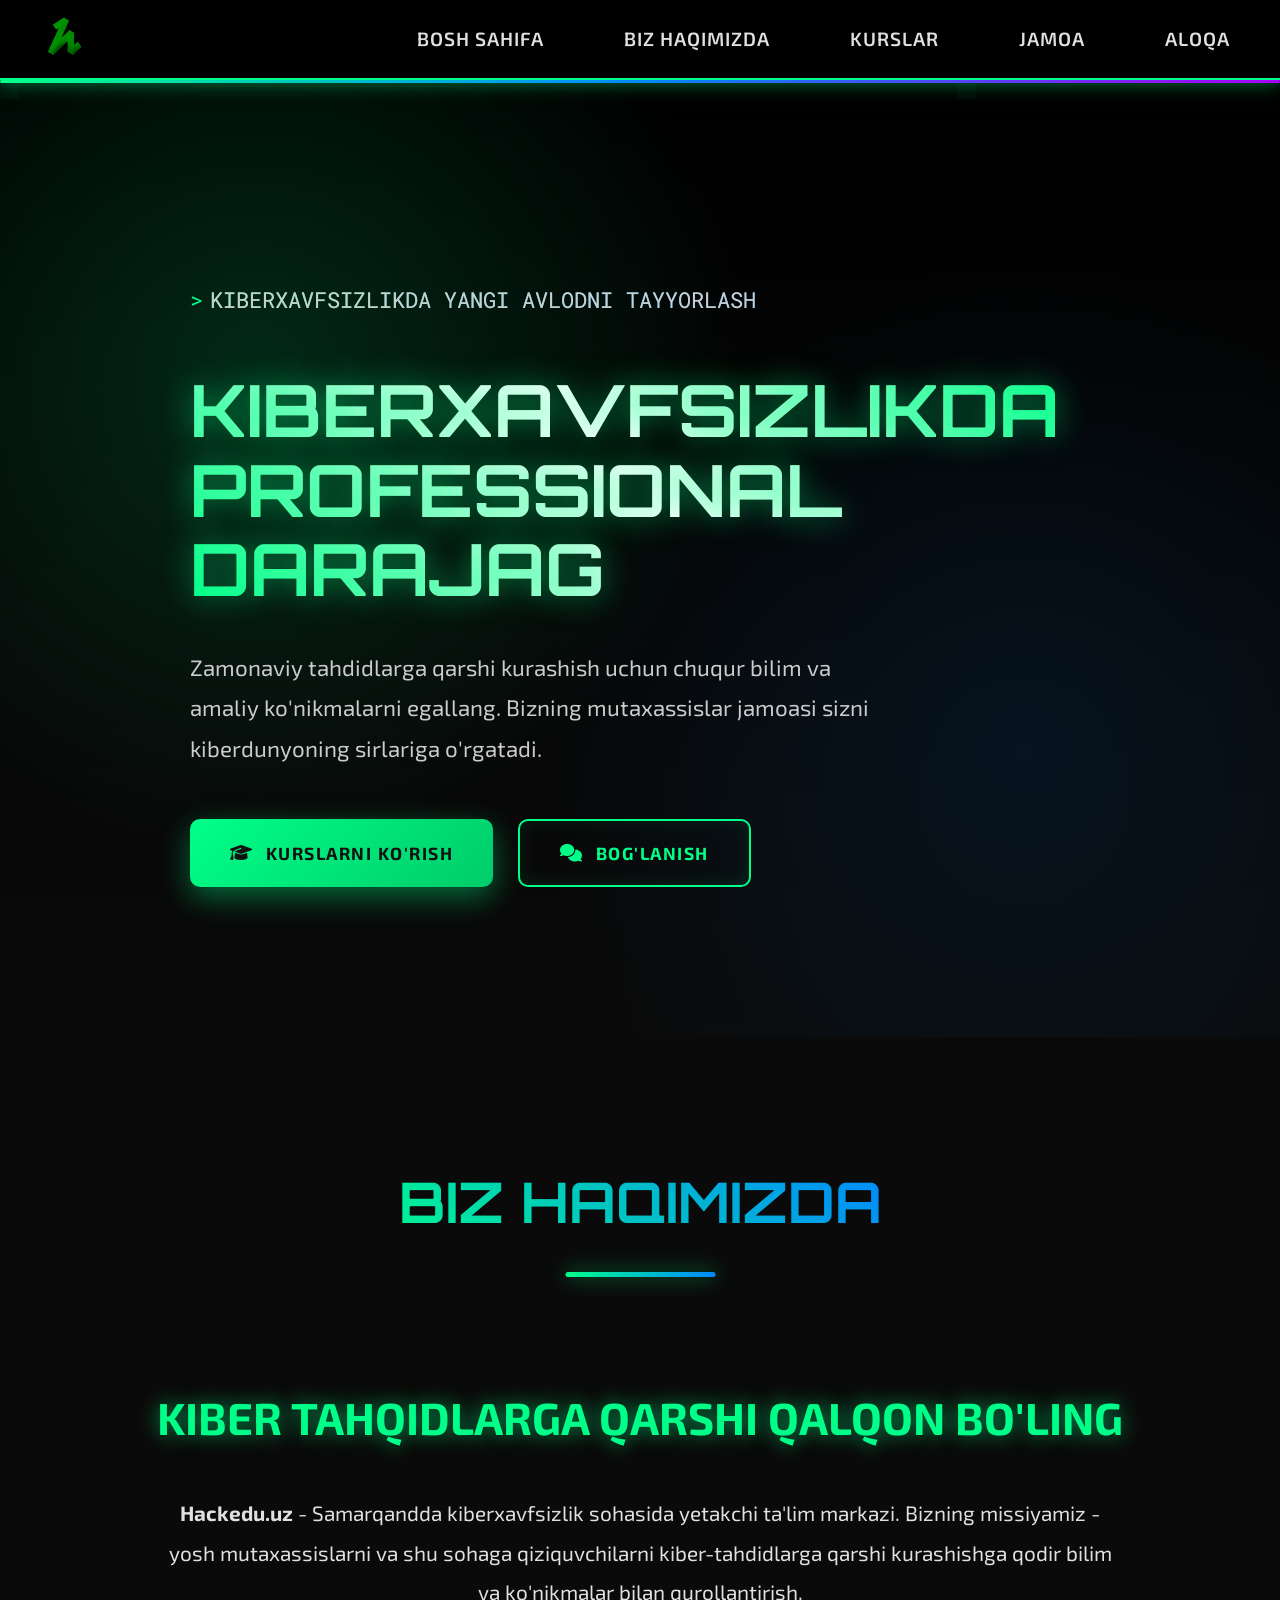
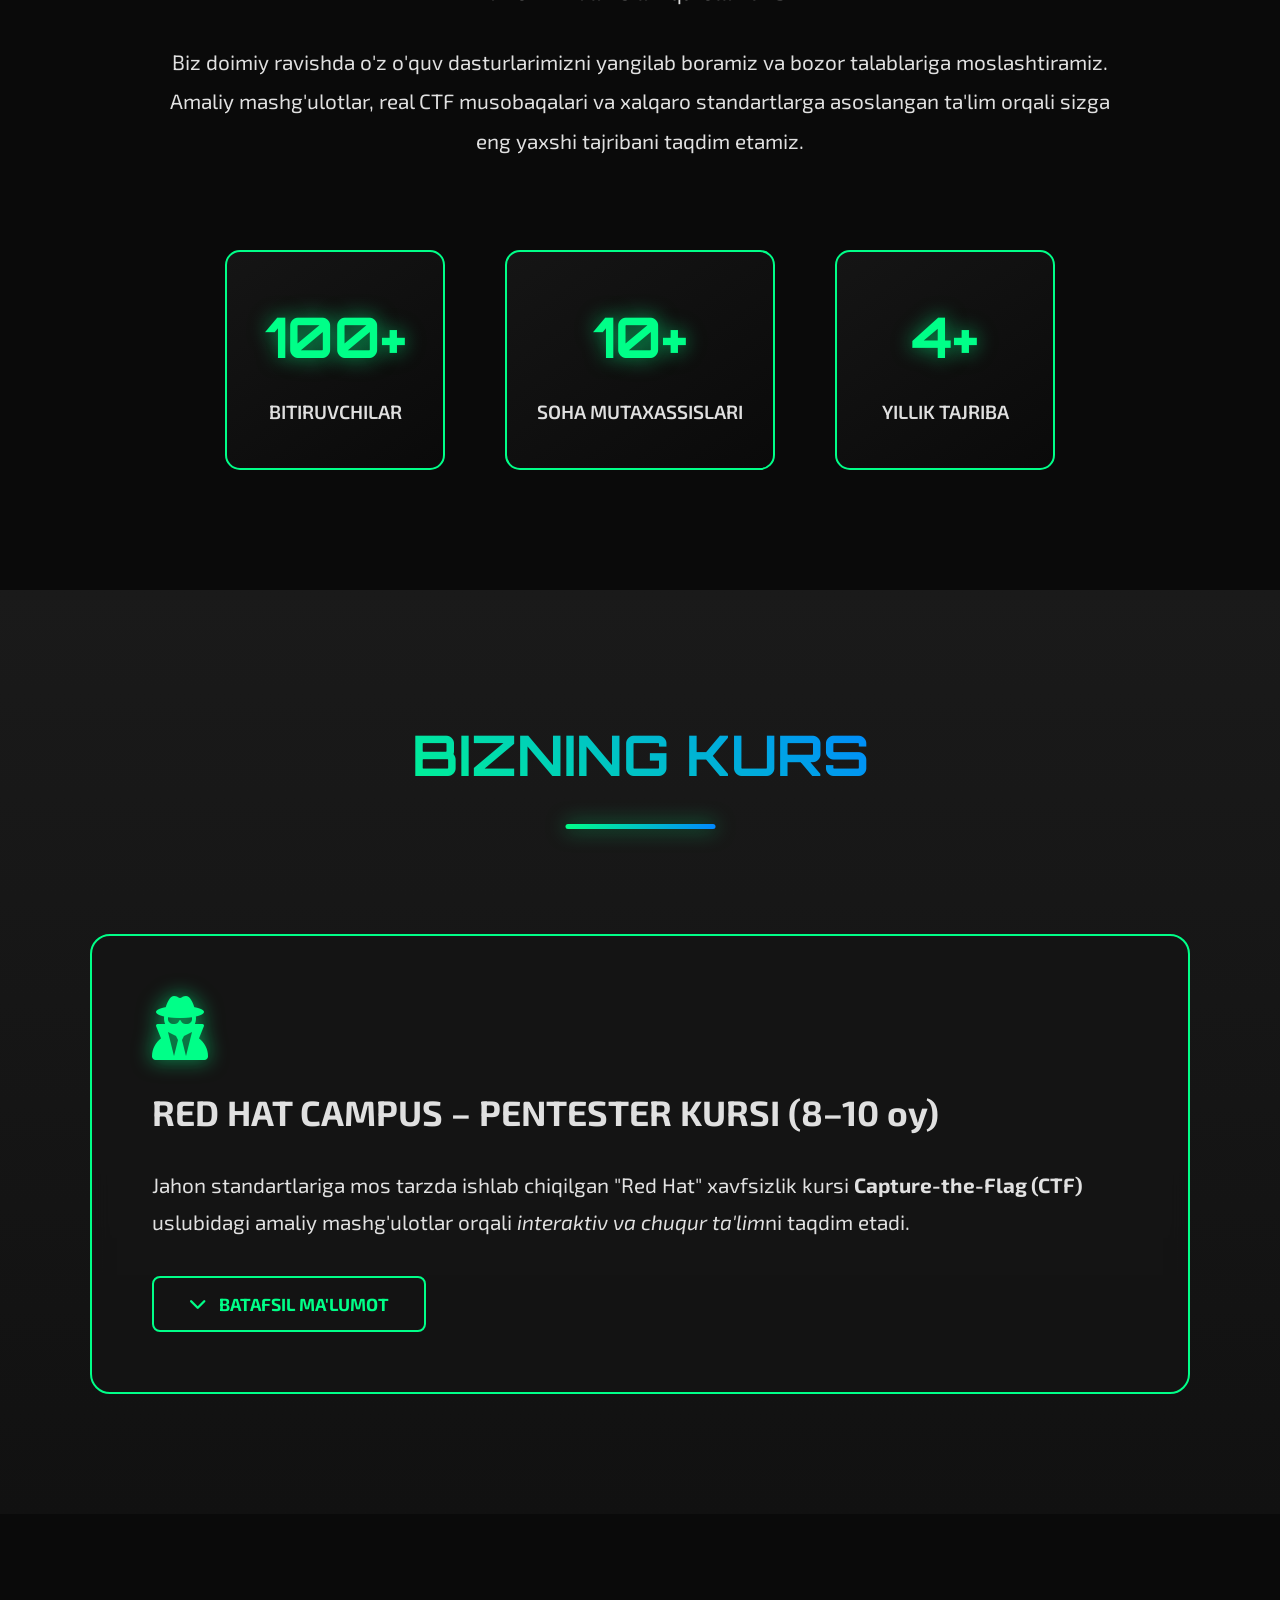
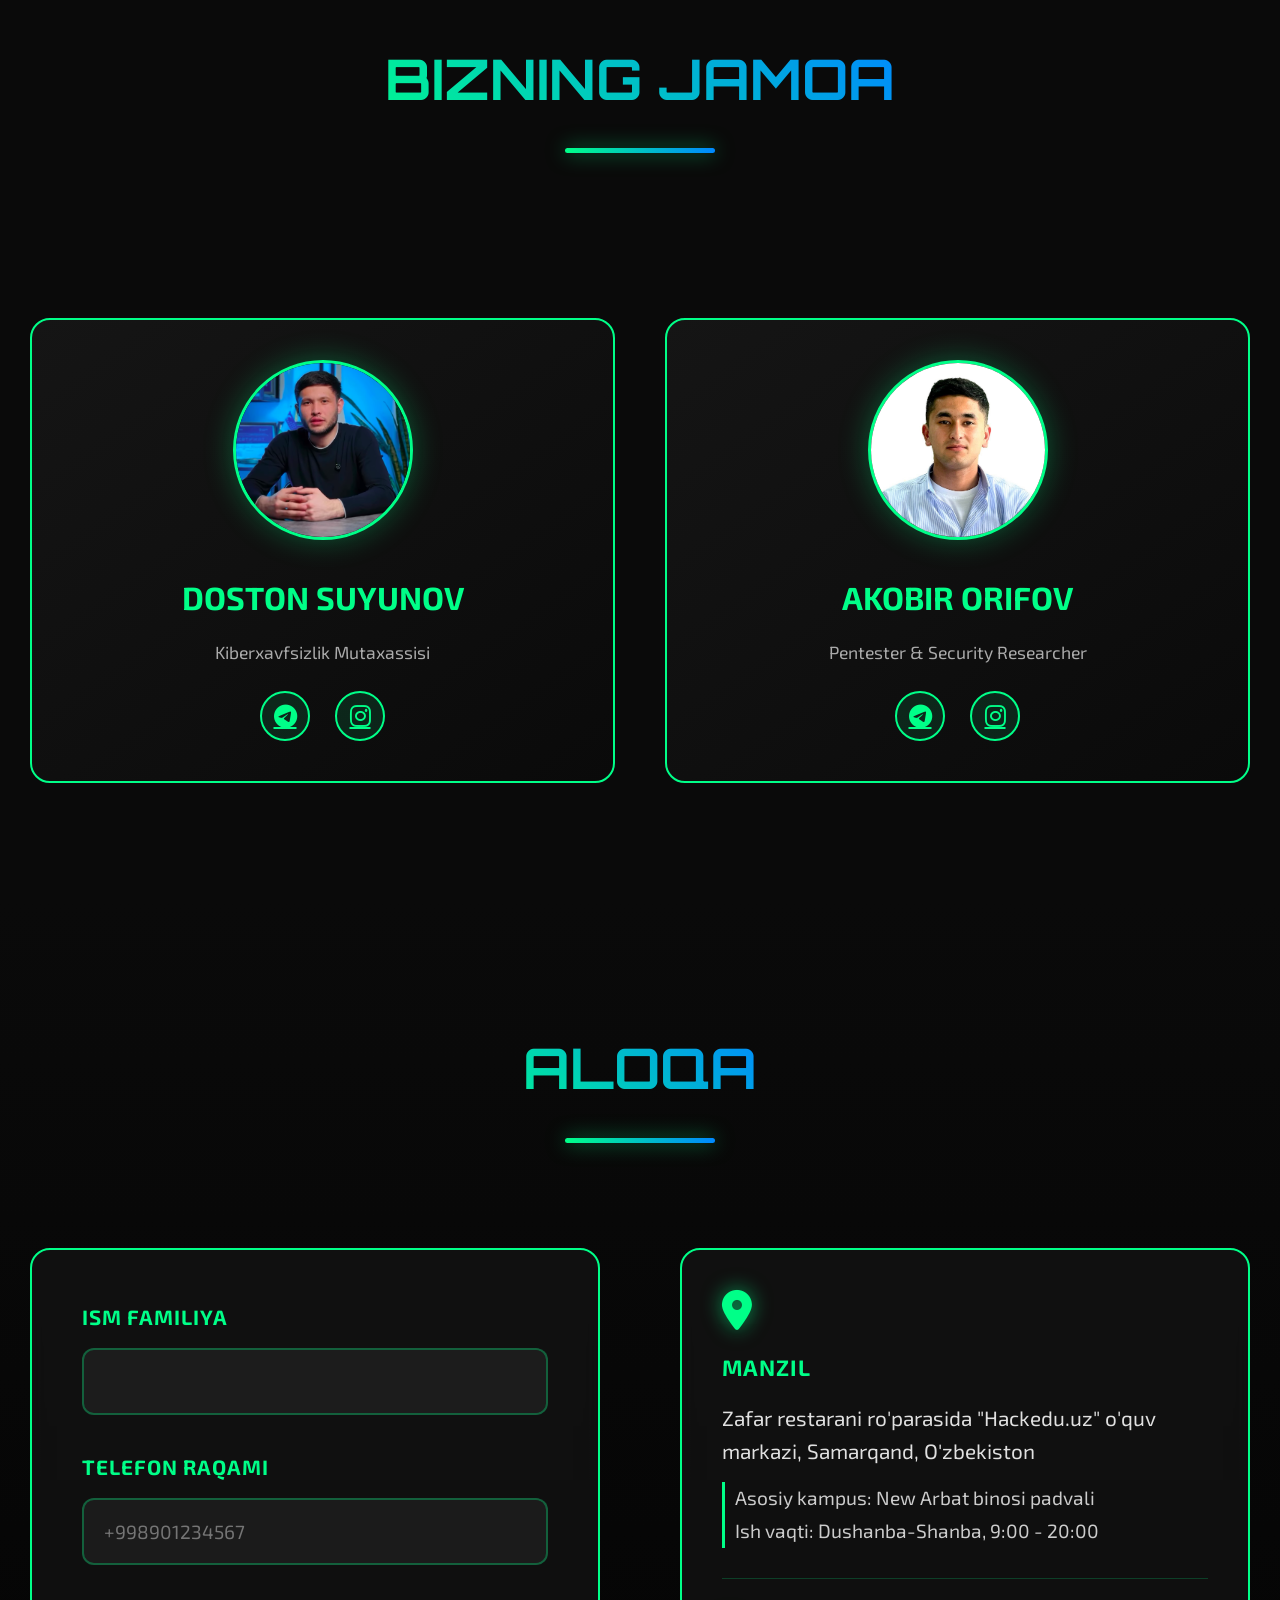
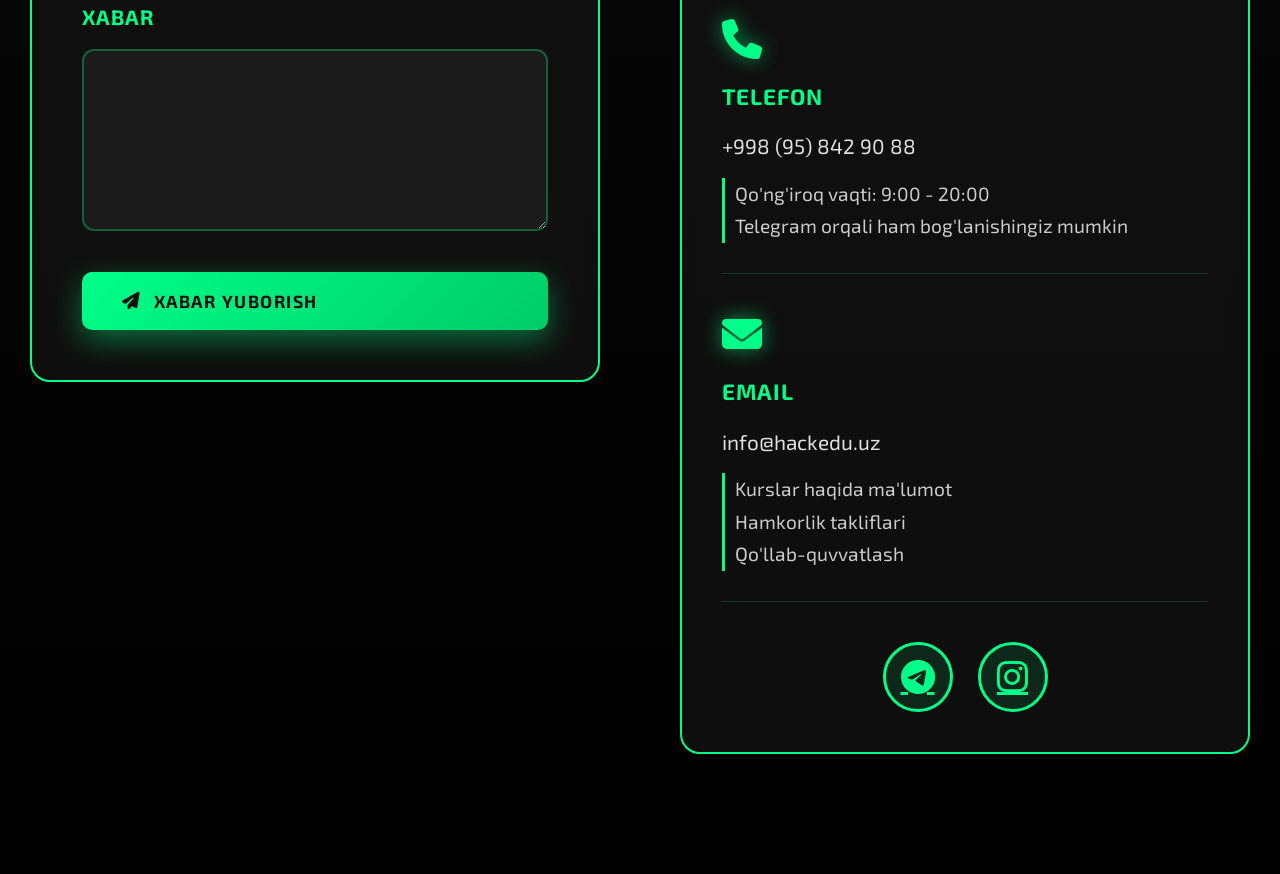
==== index.html @ 03edb1a6 "Update index.html" ====
<!DOCTYPE html>
<html lang="uz">
<head>
    <meta charset="UTF-8">
    <meta name="viewport" content="width=device-width, initial-scale=1.0">
    <title>HACKEDU.UZ | KIBERXAVFSIZLIK AKADEMIYASI</title>
    <link rel="stylesheet" href="https://cdnjs.cloudflare.com/ajax/libs/font-awesome/6.4.0/css/all.min.css">
    <link href="https://fonts.googleapis.com/css2?family=Orbitron:wght@400;700;900&family=Exo+2:wght@300;400;600;700&family=Roboto+Mono:wght@300;400;500&display=swap" rel="stylesheet">
    <style>
        :root {
            --primary-dark: #0a0a0a;
            --primary-green: #00ff88;
            --secondary-green: #00cc6a;
            --accent-green: #00ffaa;
            --neon-blue: #0088ff;
            --neon-purple: #aa00ff;
            --dark-gray: #1a1a1a;
            --light-gray: #333;
            --text-light: #e0e0e0;
            --text-dark: #121212;
            --glow: 0 0 20px rgba(0, 255, 136, 0.6);
            --strong-glow: 0 0 35px rgba(0, 255, 136, 0.9);
        }

        * {
            margin: 0;
            padding: 0;
            box-sizing: border-box;
            font-family: 'Exo 2', sans-serif;
        }

        body {
            background-color: var(--primary-dark);
            color: var(--text-light);
            overflow-x: hidden;
            line-height: 1.6;
        }

        .container {
            max-width: 1300px;
            margin: 0 auto;
            padding: 0 30px;
        }

        /* HEADER */
        .header {
        height: 80px;
        display: flex;
        align-items: center;
        background: rgba(0, 0, 0, 0.95);
        backdrop-filter: blur(10px);
        position: fixed;
        top: 0;
        width: 100%;
        z-index: 1000;
        border-bottom: 2px solid var(--primary-green);
        box-shadow: var(--glow);
    }

    .header .container {
        display: flex;
        justify-content: space-between;
        align-items: center;
        padding: 0 30px;
        height: 100%;
        width: 100%;
    }

    .logo {
        display: flex;
        align-items: center;
        height: 100%;
    }

    .logo img {
        height: 70px;
        border-radius: 50%;
        width: auto;
        object-fit: contain;
        transition: all 0.3s ease;
    }

    .logo img:hover {
        transform: scale(1.05);
        filter: drop-shadow(0 0 10px rgba(0, 255, 136, 0.6));
    }

    /* Hero sectionga yuqoridan margin qo'shish */
    .hero {
        padding: 180px 0 150px; /* 200px o'rniga 180px */
        background: 
            radial-gradient(circle at 20% 30%, rgba(0, 255, 136, 0.15) 0%, transparent 40%),
            radial-gradient(circle at 80% 70%, rgba(0, 136, 255, 0.1) 0%, transparent 40%),
            linear-gradient(180deg, #000 0%, #0a0a0a 100%);
        position: relative;
        overflow: hidden;
        min-height: 100vh;
        display: flex;
        align-items: center;
        margin-top: 80px; /* HEADER balandligiga teng qiling */
    }

    @media (max-width: 768px) {
        .header {
            height: 70px;
        }
        
        .hero {
            padding: 140px 0 100px;
            margin-top: 70px; /* Mobile header balandligi */
        }
        
        .logo img {
            height: 35px;
        }
        
        .header .container {
            padding: 0 20px;
        }
    }

    @media (max-width: 480px) {
        .header {
            height: 65px;
        }
        
        .hero {
            margin-top: 65px;
            padding: 120px 0 80px;
        }
        
        .logo img {
            height: 30px;
        }
    }

        .logo::after {
            content: '';
            position: absolute;
            bottom: -5px;
            left: 0;
            width: 100%;
            height: 3px;
            background: linear-gradient(90deg, var(--primary-green), var(--neon-blue), var(--neon-purple));
            border-radius: 3px;
        }

        .nav ul {
            display: flex;
            list-style: none;
            gap: 40px;
        }

        .nav ul li a {
            color: var(--text-light);
            text-decoration: none;
            font-weight: 600;
            font-size: 1.2rem;
            padding: 10px 20px;
            border-radius: 8px;
            transition: all 0.4s ease;
            position: relative;
            overflow: hidden;
            text-transform: uppercase;
            letter-spacing: 1px;
        }

        .nav ul li a:hover {
            color: var(--primary-green);
            text-shadow: var(--glow);
            transform: translateY(-3px);
        }

        .burger-menu {
            display: none;
            flex-direction: column;
            cursor: pointer;
            padding: 10px;
        }

        .burger-menu .bar {
            width: 30px;
            height: 3px;
            background: var(--primary-green);
            margin: 4px 0;
            border-radius: 2px;
            transition: 0.4s;
            box-shadow: var(--glow);
        }

        /* HERO SECTION */
        .hero {
            padding: 200px 0 150px;
            background: 
                radial-gradient(circle at 20% 30%, rgba(0, 255, 136, 0.15) 0%, transparent 40%),
                radial-gradient(circle at 80% 70%, rgba(0, 136, 255, 0.1) 0%, transparent 40%),
                linear-gradient(180deg, #000 0%, #0a0a0a 100%);
            position: relative;
            overflow: hidden;
            min-height: 100vh;
            display: flex;
            align-items: center;
        }

        .hero::before {
            content: '';
            position: absolute;
            top: 0;
            left: 0;
            width: 100%;
            height: 100%;
            background: url('data:image/svg+xml,<svg xmlns="http://www.w3.org/2000/svg" viewBox="0 0 100 100"><rect width="2" height="2" fill="rgba(0,255,136,0.1)"/></svg>');
            opacity: 0.3;
        }

        .hero-content {
            max-width: 900px;
            position: relative;
            z-index: 2;
        }

        .tagline {
            color: transparent;
            font-family: 'Roboto Mono', monospace;
            font-size: 1.5rem;
            margin-bottom: 30px;
            background: linear-gradient(90deg, var(--primary-green), var(--neon-blue));
            -webkit-background-clip: text;
            background-clip: text;
            display: inline-block;
            position: relative;
            padding-left: 20px;
        }

        .tagline::before {
            content: '>';
            position: absolute;
            left: 0;
            color: var(--primary-green);
        }

        .hero h1 {
            font-family: 'Orbitron', sans-serif;
            font-size: 4.5rem;
            line-height: 1.1;
            margin-bottom: 40px;
            background: linear-gradient(45deg, var(--primary-green), #fff, var(--primary-green));
            -webkit-background-clip: text;
            background-clip: text;
            color: transparent;
            text-shadow: 0 0 30px rgba(0, 255, 136, 0.5);
        }

        .hero p {
            font-size: 1.4rem;
            margin-bottom: 50px;
            color: #ccc;
            line-height: 1.8;
            max-width: 700px;
        }

        .btn-container {
            display: flex;
            gap: 25px;
            flex-wrap: wrap;
        }

        .btn {
            display: inline-flex;
            align-items: center;
            gap: 12px;
            padding: 18px 40px;
            border-radius: 10px;
            font-weight: 700;
            text-decoration: none;
            text-transform: uppercase;
            letter-spacing: 1.5px;
            transition: all 0.4s cubic-bezier(0.175, 0.885, 0.32, 1.275);
            border: none;
            cursor: pointer;
            font-size: 1.1rem;
            position: relative;
            overflow: hidden;
            z-index: 1;
        }

        .primary-btn {
            background: linear-gradient(135deg, var(--primary-green), var(--secondary-green));
            color: var(--text-dark);
            box-shadow: 0 10px 30px rgba(0, 255, 136, 0.4);
        }

        .primary-btn:hover {
            transform: translateY(-8px) scale(1.05);
            box-shadow: 0 15px 40px rgba(0, 255, 136, 0.6);
        }

        .secondary-btn {
            background: transparent;
            color: var(--primary-green);
            border: 2px solid var(--primary-green);
            box-shadow: inset 0 0 20px rgba(0, 255, 136, 0.1);
        }

        .secondary-btn:hover {
            background: rgba(0, 255, 136, 0.1);
            transform: translateY(-8px);
            box-shadow: 0 10px 30px rgba(0, 255, 136, 0.3);
        }

        /* SECTIONS */
        .section {
            padding: 120px 0;
            position: relative;
        }

        .section-title {
            font-family: 'Orbitron', sans-serif;
            font-size: 3.5rem;
            text-align: center;
            margin-bottom: 80px;
            color: transparent;
            background: linear-gradient(45deg, var(--primary-green), var(--neon-blue));
            -webkit-background-clip: text;
            background-clip: text;
            position: relative;
            display: inline-block;
            left: 50%;
            transform: translateX(-50%);
        }

        .section-title::after {
            content: '';
            display: block;
            width: 150px;
            height: 5px;
            background: linear-gradient(90deg, var(--primary-green), var(--neon-blue));
            margin: 25px auto;
            border-radius: 5px;
            box-shadow: var(--glow);
        }

        /* ABOUT SECTION */
        .about-content {
            text-align: center;
            max-width: 1000px;
            margin: 0 auto 90px;
        }

        .about-content h3 {
            font-size: 2.8rem;
            margin-bottom: 40px;
            color: var(--primary-green);
            text-shadow: var(--glow);
        }

        .about-content p {
            font-size: 1.3rem;
            margin-bottom: 30px;
            line-height: 1.9;
            padding: 0 20px;
        }

        .about-stats {
            display: flex;
            justify-content: center;
            gap: 60px;
            flex-wrap: wrap;
        }

        .stat-item {
            text-align: center;
            padding: 40px 30px;
            background: linear-gradient(145deg, #151515, #0a0a0a);
            border-radius: 15px;
            border: 2px solid var(--primary-green);
            transition: all 0.3s ease;
            min-width: 220px;
            position: relative;
            overflow: hidden;
        }

        .stat-item:hover {
            transform: translateY(-10px);
            box-shadow: var(--glow);
            border-color: var(--accent-green);
        }

        .stat-item span {
            display: block;
            font-family: 'Orbitron', sans-serif;
            font-size: 3.5rem;
            font-weight: 700;
            color: var(--primary-green);
            margin-bottom: 15px;
            text-shadow: var(--glow);
        }

        .stat-item p {
            font-size: 1.2rem;
            font-weight: 600;
            color: var(--text-light);
            margin: 0;
        }

        /* COURSES SECTION */
        .courses-section {
            background: linear-gradient(180deg, var(--dark-gray) 0%, #111 100%);
            position: relative;
            overflow: hidden;
        }

        .course-card {
            background: rgba(20, 20, 20, 0.8);
            backdrop-filter: blur(10px);
            border-radius: 20px;
            padding: 60px;
            border: 2px solid var(--primary-green);
            max-width: 1100px;
            margin: 0 auto;
            transition: all 0.3s ease;
        }

        .course-card:hover {
            box-shadow: var(--glow);
            border-color: var(--accent-green);
            transform: translateY(-5px);
        }

        .icon-large {
            font-size: 4rem;
            color: var(--primary-green);
            margin-bottom: 30px;
            display: block;
            text-shadow: var(--glow);
        }

        .course-card h4 {
            font-size: 2.2rem;
            margin-bottom: 30px;
            color: var(--text-light);
            line-height: 1.3;
        }

        .course-card p {
            font-size: 1.3rem;
            margin-bottom: 35px;
            line-height: 1.8;
        }

        .read-more-btn {
            background: transparent;
            border: 2px solid var(--primary-green);
            color: var(--primary-green);
            padding: 15px 35px;
            border-radius: 8px;
            font-weight: 700;
            cursor: pointer;
            transition: all 0.3s ease;
            font-size: 1.1rem;
            display: inline-flex;
            align-items: center;
            gap: 12px;
        }

        .read-more-btn:hover {
            background: var(--primary-green);
            color: var(--text-dark);
            box-shadow: var(--glow);
        }

        .course-details {
            margin-top: 40px;
            padding: 35px;
            background: rgba(0, 255, 136, 0.05);
            border-radius: 15px;
            border-left: 5px solid var(--primary-green);
        }

        .course-details ul {
            list-style: none;
            margin-top: 25px;
            display: grid;
            grid-template-columns: repeat(auto-fit, minmax(300px, 1fr));
            gap: 20px;
        }

        .course-details li {
            padding: 15px 20px;
            background: rgba(255, 255, 255, 0.05);
            border-radius: 8px;
            position: relative;
            transition: all 0.3s ease;
            font-size: 1.1rem;
        }

        .course-details li:hover {
            background: rgba(0, 255, 136, 0.1);
            transform: translateX(5px);
        }

        /* TEAM SECTION */
        .team-section {
            position: relative;
        }

        .team-grid {
            display: grid;
            grid-template-columns: repeat(auto-fit, minmax(350px, 1fr));
            gap: 50px;
            margin-top: 60px;
            position: relative;
            z-index: 1;
        }

        .team-member {
            background: linear-gradient(145deg, #151515, #0a0a0a);
            border-radius: 20px;
            padding: 40px;
            text-align: center;
            border: 2px solid var(--primary-green);
            transition: all 0.3s ease;
            position: relative;
        }

        .team-member:hover {
            transform: scale(1.05);
            box-shadow: var(--strong-glow);
            border-color: var(--accent-green);
        }

        .team-member img {
            width: 180px;
            height: 180px;
            border-radius: 50%;
            object-fit: cover;
            margin-bottom: 25px;
            border: 3px solid var(--primary-green);
            box-shadow: 0 0 30px rgba(0, 255, 136, 0.3);
            transition: all 0.3s ease;
        }

        .team-member:hover img {
            border-color: var(--accent-green);
            box-shadow: 0 0 50px rgba(0, 255, 136, 0.6);
        }

        .team-member h3 {
            font-size: 2rem;
            margin-bottom: 15px;
            color: var(--primary-green);
        }

        .team-member p {
            color: #aaa;
            margin-bottom: 25px;
            font-size: 1.1rem;
        }

        .social-links {
            display: flex;
            justify-content: center;
            gap: 25px;
        }

        .social-links a {
            display: inline-flex;
            align-items: center;
            justify-content: center;
            width: 50px;
            height: 50px;
            background: rgba(0, 255, 136, 0.1);
            border-radius: 50%;
            color: var(--primary-green);
            font-size: 1.5rem;
            transition: all 0.3s ease;
            border: 2px solid var(--primary-green);
        }

        .social-links a:hover {
            background: var(--primary-green);
            color: var(--text-dark);
            transform: translateY(-5px);
            box-shadow: var(--glow);
        }

        /* CONTACT SECTION - YANGILANDI */
        .contact-section {
            background: linear-gradient(180deg, #0a0a0a 0%, #000 100%);
        }

        .contact-content {
            display: grid;
            grid-template-columns: 1fr 1fr;
            gap: 80px;
            align-items: start;
        }

        .contact-form {
            background: rgba(20, 20, 20, 0.7);
            backdrop-filter: blur(10px);
            padding: 50px;
            border-radius: 20px;
            border: 2px solid var(--primary-green);
        }

        .form-group {
            margin-bottom: 35px;
        }

        .form-group label {
            display: block;
            margin-bottom: 15px;
            font-weight: 700;
            color: var(--primary-green);
            font-size: 1.3rem;
            text-transform: uppercase;
            letter-spacing: 1px;
        }

        .form-group input,
        .form-group textarea {
            width: 100%;
            padding: 20px;
            background: rgba(255, 255, 255, 0.05);
            border: 2px solid rgba(0, 255, 136, 0.3);
            border-radius: 12px;
            color: var(--text-light);
            font-size: 1.2rem;
            transition: all 0.3s ease;
            font-family: 'Exo 2', sans-serif;
        }

        .form-group input:focus,
        .form-group textarea:focus {
            outline: none;
            border-color: var(--primary-green);
            box-shadow: var(--glow);
            background: rgba(0, 255, 136, 0.05);
        }

        .contact-info {
            padding: 40px;
            background: rgba(20, 20, 20, 0.7);
            backdrop-filter: blur(10px);
            border-radius: 20px;
            border: 2px solid var(--primary-green);
        }

        .contact-info-item {
            margin-bottom: 40px;
            padding-bottom: 30px;
            border-bottom: 1px solid rgba(0, 255, 136, 0.2);
            position: relative;
        }

        .contact-info-item:last-child {
            border-bottom: none;
            margin-bottom: 0;
            padding-bottom: 0;
        }

        .contact-info-item i {
            font-size: 2.5rem;
            color: var(--primary-green);
            margin-bottom: 20px;
            display: block;
            text-shadow: var(--glow);
        }

        .contact-info-item strong {
            display: block;
            font-size: 1.4rem;
            color: var(--primary-green);
            margin-bottom: 15px;
            font-weight: 700;
            letter-spacing: 1px;
        }

        .contact-info-item p,
        .contact-info-item a {
            font-size: 1.3rem;
            line-height: 1.6;
            color: var(--text-light);
            text-decoration: none;
            transition: all 0.3s ease;
            display: block;
            margin-top: 10px;
        }

        .contact-info-item a:hover {
            color: var(--primary-green);
            text-shadow: var(--glow);
            transform: translateX(10px);
        }

        .contact-info-item .address-details {
            font-size: 1.2rem;
            color: #ccc;
            margin-top: 15px;
            line-height: 1.7;
            padding-left: 10px;
            border-left: 3px solid var(--primary-green);
        }

        .social-media {
            display: flex;
            gap: 25px;
            margin-top: 40px;
            justify-content: center;
        }

        .social-media a {
            display: inline-flex;
            align-items: center;
            justify-content: center;
            width: 70px;
            height: 70px;
            background: rgba(0, 255, 136, 0.1);
            border-radius: 50%;
            color: var(--primary-green);
            font-size: 2.2rem;
            transition: all 0.3s ease;
            border: 3px solid var(--primary-green);
        }

        .social-media a:hover {
            background: var(--primary-green);
            color: var(--text-dark);
            transform: translateY(-10px) scale(1.1);
            box-shadow: var(--strong-glow);
        }

        /* RESPONSIVE */
        @media (max-width: 1200px) {
            .hero h1 { font-size: 3.5rem; }
            .section-title { font-size: 2.8rem; }
            .contact-content { gap: 50px; }
        }

        @media (max-width: 768px) {
            .nav ul {
                display: none;
                flex-direction: column;
                position: fixed;
                top: 80px;
                left: 0;
                width: 100%;
                background: rgba(0, 0, 0, 0.95);
                backdrop-filter: blur(20px);
                padding: 30px;
                gap: 20px;
                z-index: 1000;
            }

            .nav ul.active {
                display: flex;
            }

            .burger-menu {
                display: flex;
            }

            .burger-menu.open .bar:nth-child(1) {
                transform: rotate(45deg) translate(5px, 5px);
            }

            .burger-menu.open .bar:nth-child(2) {
                opacity: 0;
            }

            .burger-menu.open .bar:nth-child(3) {
                transform: rotate(-45deg) translate(7px, -6px);
            }

            .hero { padding: 150px 0 100px; }
            .hero h1 { font-size: 2.8rem; }
            .btn-container { flex-direction: column; }
            .contact-content { grid-template-columns: 1fr; }
            .about-stats { gap: 30px; }
            .team-grid { grid-template-columns: 1fr; }
            .contact-info-item strong { font-size: 1.3rem; }
            .contact-info-item p, 
            .contact-info-item a { font-size: 1.2rem; }
        }

        @media (max-width: 480px) {
            .hero h1 { font-size: 2.2rem; }
            .section-title { font-size: 2.2rem; }
            .course-card { padding: 40px 25px; }
            .contact-form, .contact-info { padding: 30px; }
            .social-media a { width: 60px; height: 60px; font-size: 1.8rem; }
        }
    </style>
</head>
<body>
    <!-- HEADER -->
    <header class="header">
        <div class="container">
            <a href="#home" class="logo"><img src="logo2.jpg" alt="HACKEDU.UZ"></a>
            <nav class="nav">
                <ul>
                    <li><a href="#home">BOSH SAHIFA</a></li>
                    <li><a href="#about">BIZ HAQIMIZDA</a></li>
                    <li><a href="#courses">KURSLAR</a></li>
                    <li><a href="#team">JAMOA</a></li>
                    <li><a href="#contact">ALOQA</a></li>
                </ul>
            </nav>
            <div class="burger-menu" id="burgerMenu">
                <div class="bar"></div>
                <div class="bar"></div>
                <div class="bar"></div>
            </div>
        </div>
    </header>

    <!-- HERO SECTION -->
    <section id="home" class="hero">
        <div class="container">
            <div class="hero-content">
                <p class="tagline">KIBERXAVFSIZLIKDA YANGI AVLODNI TAYYORLASH</p>
                <h1>KIBERXAVFSIZLIKDA PROFESSIONAL DARAJAGA CHIQING</h1>
                <p>Zamonaviy tahdidlarga qarshi kurashish uchun chuqur bilim va amaliy ko'nikmalarni egallang. Bizning mutaxassislar jamoasi sizni kiberdunyoning sirlariga o'rgatadi.</p>
                <div class="btn-container">
                    <a href="#courses" class="btn primary-btn">
                        <i class="fas fa-graduation-cap"></i>
                        <span>KURSLARNI KO'RISH</span>
                    </a>
                    <a href="#contact" class="btn secondary-btn">
                        <i class="fas fa-comments"></i>
                        <span>BOG'LANISH</span>
                    </a>
                </div>
            </div>
        </div>
    </section>

    <!-- ABOUT SECTION -->
    <section id="about" class="section about-section">
        <div class="container">
            <h2 class="section-title">BIZ HAQIMIZDA</h2>
            <div class="about-content">
                <h3>KIBER TAHQIDLARGA QARSHI QALQON BO'LING</h3>
                <p><strong>Hackedu.uz</strong> - Samarqandda kiberxavfsizlik sohasida yetakchi ta'lim markazi. Bizning missiyamiz - yosh mutaxassislarni va shu sohaga qiziquvchilarni kiber-tahdidlarga qarshi kurashishga qodir bilim va ko'nikmalar bilan qurollantirish.</p>
                <p>Biz doimiy ravishda o'z o'quv dasturlarimizni yangilab boramiz va bozor talablariga moslashtiramiz. Amaliy mashg'ulotlar, real CTF musobaqalari va xalqaro standartlarga asoslangan ta'lim orqali sizga eng yaxshi tajribani taqdim etamiz.</p>
            </div>
            <div class="about-stats">
                <div class="stat-item">
                    <span>100+</span>
                    <p>BITIRUVCHILAR</p>
                </div>
                <div class="stat-item">
                    <span>10+</span>
                    <p>SOHA MUTAXASSISLARI</p>
                </div>
                <div class="stat-item">
                    <span>4+</span>
                    <p>YILLIK TAJRIBA</p>
                </div>
            </div>
        </div>
    </section>

    <!-- COURSES SECTION -->
    <section id="courses" class="section courses-section">
        <div class="container">
            <h2 class="section-title">BIZNING KURS</h2>
            <div class="course-card">
                <i class="fas fa-user-secret icon-large"></i>
                <h4>RED HAT CAMPUS – PENTESTER KURSI (8–10 oy)</h4>
                <p>Jahon standartlariga mos tarzda ishlab chiqilgan "Red Hat" xavfsizlik kursi <strong>Capture-the-Flag (CTF)</strong> uslubidagi amaliy mashg'ulotlar orqali <em>interaktiv va chuqur ta'lim</em>ni taqdim etadi.</p>
                <button class="read-more-btn" onclick="toggleDetails()">
                    <i class="fas fa-chevron-down"></i>
                    <span>BATAFSIL MA'LUMOT</span>
                </button>
                <div id="course-details" class="course-details" style="display: none;">
                    <p>Ushbu kurs orqali siz quyidagi bilim va ko'nikmalarga ega bo'lasiz:</p>
                    <ul>
                        <li><i class="fas fa-shield-alt"></i> Penetratsion test bosqichlari va vositalari</li>
                        <li><i class="fas fa-desktop"></i> Linux va Windows tizimlarida ekspluatatsiya</li>
                        <li><i class="fas fa-globe"></i> Web zaifliklarni aniqlash: XSS, SQLi, CSRF</li>
                        <li><i class="fas fa-network-wired"></i> Tarmoq xavfsizligi va monitoring</li>
                        <li><i class="fas fa-flag"></i> Real CTF (Capture The Flag) mashg'ulotlari</li>
                        <li><i class="fas fa-certificate"></i> Sertifikat olish imkoniyati</li>
                        <li><i class="fas fa-briefcase"></i> Ish bilan ta'minlashda yordam</li>
                    </ul>
                </div>
            </div>
        </div>
    </section>

    <!-- TEAM SECTION -->
    <section id="team" class="section team-section">
        <div class="container">
            <h2 class="section-title">BIZNING JAMOA</h2>
            <div class="team-grid">
                <div class="team-member">
                    <img src="mean_teacher.png" alt="Doston Suyunov">
                    <h3>DOSTON SUYUNOV</h3>
                    <p>Kiberxavfsizlik Mutaxassisi</p>
                    <div class="social-links">
                        <a href="https://t.me/hackedu_uz" target="_blank"><i class="fab fa-telegram"></i></a>
                        <a href="https://www.instagram.com/hackedu_uz/" target="_blank"><i class="fab fa-instagram"></i></a>
                    </div>
                </div>
                <div class="team-member">
                    <img src="teacher.jpg" alt="Akobir Orifov">
                    <h3>AKOBIR ORIFOV</h3>
                    <p>Pentester & Security Researcher</p>
                    <div class="social-links">
                        <a href="https://t.me/akobir0108" target="_blank"><i class="fab fa-telegram"></i></a>
                        <a href="https://www.instagram.com/pentester_uz/" target="_blank"><i class="fab fa-instagram"></i></a>
                    </div>
                </div>
            </div>
        </div>
    </section>

    <!-- CONTACT SECTION - YANGILANDI -->
    <section id="contact" class="section contact-section">
        <div class="container">
            <h2 class="section-title">ALOQA</h2>
            <div class="contact-content">
                <form id="contactForm" class="contact-form">
                    <div class="form-group">
                        <label for="name">ISM FAMILIYA</label>
                        <input type="text" id="name" name="name" required>
                    </div>
                    <div class="form-group">
                        <label for="phone">TELEFON RAQAMI</label>
                        <input type="tel" id="phone" name="phone" placeholder="+998901234567" required>
                    </div>
                    <div class="form-group">
                        <label for="message">XABAR</label>
                        <textarea id="message" name="message" rows="6" required></textarea>
                    </div>
                    <button type="submit" class="btn primary-btn" style="width: 100%;">
                        <i class="fas fa-paper-plane"></i>
                        <span>XABAR YUBORISH</span>
                    </button>
                </form>
                
                <div class="contact-info">
                    <div class="contact-info-item">
                        <i class="fas fa-map-marker-alt"></i>
                        <strong>MANZIL</strong>
                        <p>Zafar restarani ro'parasida "Hackedu.uz" o'quv markazi, Samarqand, O'zbekiston</p>
                        <div class="address-details">
                            Asosiy kampus: New Arbat binosi padvali<br>
                            Ish vaqti: Dushanba-Shanba, 9:00 - 20:00
                        </div>
                    </div>
                    
                    <div class="contact-info-item">
                        <i class="fas fa-phone"></i>
                        <strong>TELEFON</strong>
                        <a href="tel:+998958429088">+998 (95) 842 90 88</a>
                        <div class="address-details">
                            Qo'ng'iroq vaqti: 9:00 - 20:00<br>
                            Telegram orqali ham bog'lanishingiz mumkin
                        </div>
                    </div>
                    
                    <div class="contact-info-item">
                        <i class="fas fa-envelope"></i>
                        <strong>EMAIL</strong>
                        <a href="mailto:info@hackedu.uz">info@hackedu.uz</a>
                        <div class="address-details">
                            Kurslar haqida ma'lumot<br>
                            Hamkorlik takliflari<br>
                            Qo'llab-quvvatlash
                        </div>
                    </div>
                    
                    <div class="social-media">
                        <a href="https://t.me/hackedu_uz" target="_blank" title="Telegram">
                            <i class="fab fa-telegram"></i>
                        </a>
                        <a href="https://www.instagram.com/hackedu.uz/" target="_blank" title="Instagram">
                            <i class="fab fa-instagram"></i>
                        </a>
                    </div>
                </div>
            </div>
        </div>
    </section>

    <script>
        // Mobile menu toggle
        const burgerMenu = document.getElementById('burgerMenu');
        const navMenu = document.querySelector('.nav ul');
        
        burgerMenu.addEventListener('click', function() {
            navMenu.classList.toggle('active');
            this.classList.toggle('open');
        });

        // Smooth scrolling
        document.querySelectorAll('a[href^="#"]').forEach(anchor => {
            anchor.addEventListener('click', function(e) {
                e.preventDefault();
                
                // Close mobile menu
                if (navMenu.classList.contains('active')) {
                    navMenu.classList.remove('active');
                    burgerMenu.classList.remove('open');
                }
                
                const targetId = this.getAttribute('href');
                if (targetId === '#home') {
                    window.scrollTo({
                        top: 0,
                        behavior: 'smooth'
                    });
                } else {
                    const targetElement = document.querySelector(targetId);
                    if (targetElement) {
                        const offset = 80;
                        const targetPosition = targetElement.offsetTop - offset;
                        
                        window.scrollTo({
                            top: targetPosition,
                            behavior: 'smooth'
                        });
                    }
                }
            });
        });

        // Course details toggle
        function toggleDetails() {
            const details = document.getElementById("course-details");
            const isVisible = details.style.display === "block";
            details.style.display = isVisible ? "none" : "block";
            
            const btn = document.querySelector('.read-more-btn');
            const icon = btn.querySelector('i');
            const text = btn.querySelector('span');
            
            if (isVisible) {
                icon.className = 'fas fa-chevron-down';
                text.textContent = "BATAFSIL MA'LUMOT";
            } else {
                icon.className = 'fas fa-chevron-up';
                text.textContent = "YOPISH";
            }
        }

        // Form submission with Telegram bot
        const botToken = '8111010912:AAEXuNZ-YhthuCtLTwh4D133KK9iD_bVexA';
        const chatIds = ['7984884145', '6995314590'];
        
        document.getElementById('contactForm').addEventListener('submit', function(event) {
            event.preventDefault();
            
            const name = document.getElementById('name').value;
            const phone = document.getElementById('phone').value;
            const message = document.getElementById('message').value;
            
            const text = `🆕 HACKEDU.UZ - YANGI XABAR!\n\n👤 Ism: ${name}\n📞 Telefon: ${phone}\n💬 Xabar: ${message}\n\n⏰ Vaqt: ${new Date().toLocaleString()}`;
            
            // Create loading effect
            const submitBtn = this.querySelector('button[type="submit"]');
            const originalContent = submitBtn.innerHTML;
            submitBtn.innerHTML = '<i class="fas fa-spinner fa-spin"></i><span> YUBORILMOQDA...</span>';
            submitBtn.disabled = true;
            
            // Send to all chat IDs
            const promises = chatIds.map(chatId => {
                return fetch(`https://api.telegram.org/bot${botToken}/sendMessage`, {
                    method: 'POST',
                    headers: { 'Content-Type': 'application/json' },
                    body: JSON.stringify({ 
                        chat_id: chatId, 
                        text: text,
                        parse_mode: 'HTML'
                    })
                });
            });
            
            Promise.all(promises)
                .then(responses => Promise.all(responses.map(r => r.json())))
                .then(results => {
                    if (results.every(r => r.ok)) {
                        // Success animation
                        submitBtn.innerHTML = '<i class="fas fa-check"></i><span> YUBORILDI!</span>';
                        submitBtn.style.background = 'linear-gradient(135deg, #00cc6a, #00ff88)';
                        
                        // Show success message
                        setTimeout(() => {
                            alert('✅ Xabar muvaffaqiyatli yuborildi! Tez orada siz bilan bog\'lanamiz.');
                            document.getElementById('contactForm').reset();
                            submitBtn.innerHTML = originalContent;
                            submitBtn.style.background = '';
                            submitBtn.disabled = false;
                        }, 1000);
                    } else {
                        submitBtn.innerHTML = originalContent;
                        submitBtn.disabled = false;
                        alert('❌ Xatolik yuz berdi. Iltimos, qayta urinib ko\'ring.');
                    }
                })
                .catch(error => {
                    console.error('Error:', error);
                    submitBtn.innerHTML = originalContent;
                    submitBtn.disabled = false;
                    alert('🌐 Internet aloqasini tekshiring yoki qayta urinib ko\'ring.');
                });
        });

        // Add typing animation to hero
        document.addEventListener('DOMContentLoaded', function() {
            const heroTitle = document.querySelector('.hero h1');
            const originalText = heroTitle.innerHTML;
            
            // Reset for animation
            heroTitle.innerHTML = '';
            
            let charIndex = 0;
            function typeWriter() {
                if (charIndex < originalText.length) {
                    heroTitle.innerHTML += originalText.charAt(charIndex);
                    charIndex++;
                    setTimeout(typeWriter, 50);
                }
            }
            
            // Start typing after a short delay
            setTimeout(typeWriter, 500);
        });
    </script>
</body>
</html>
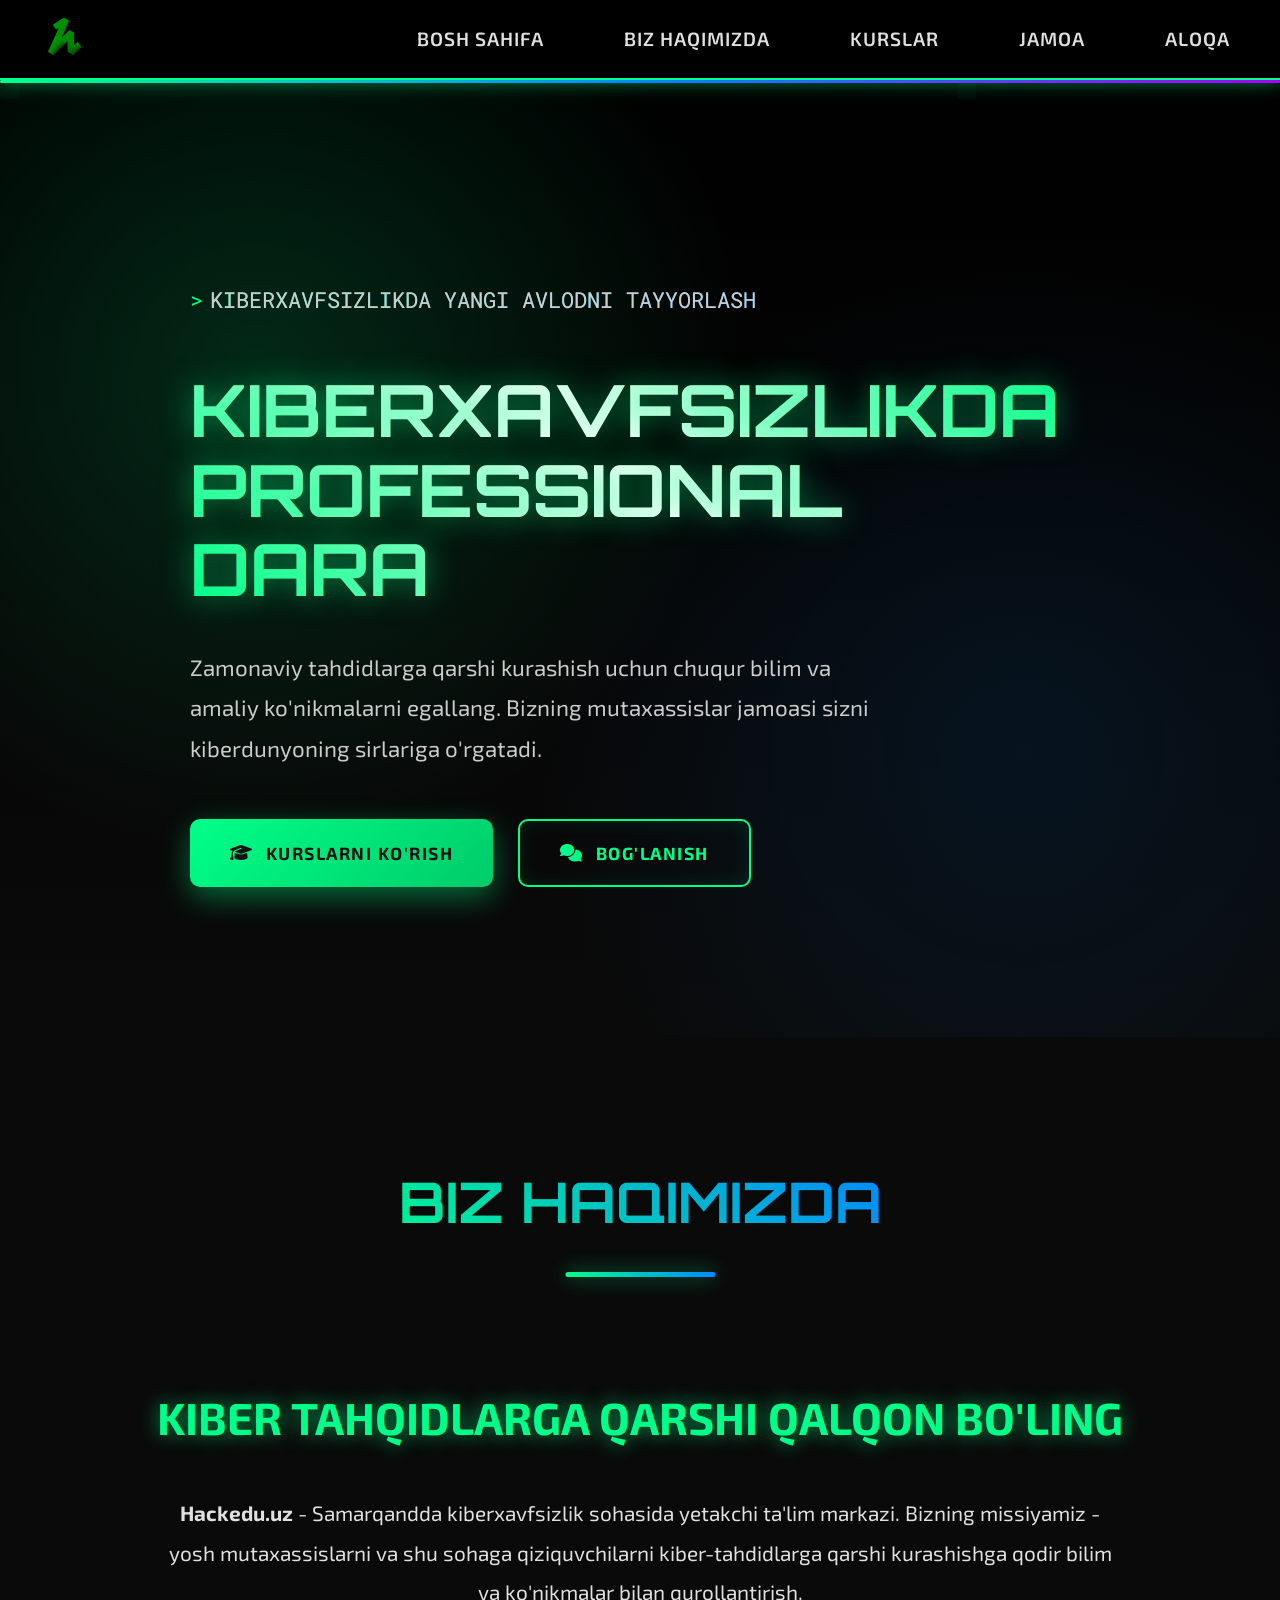
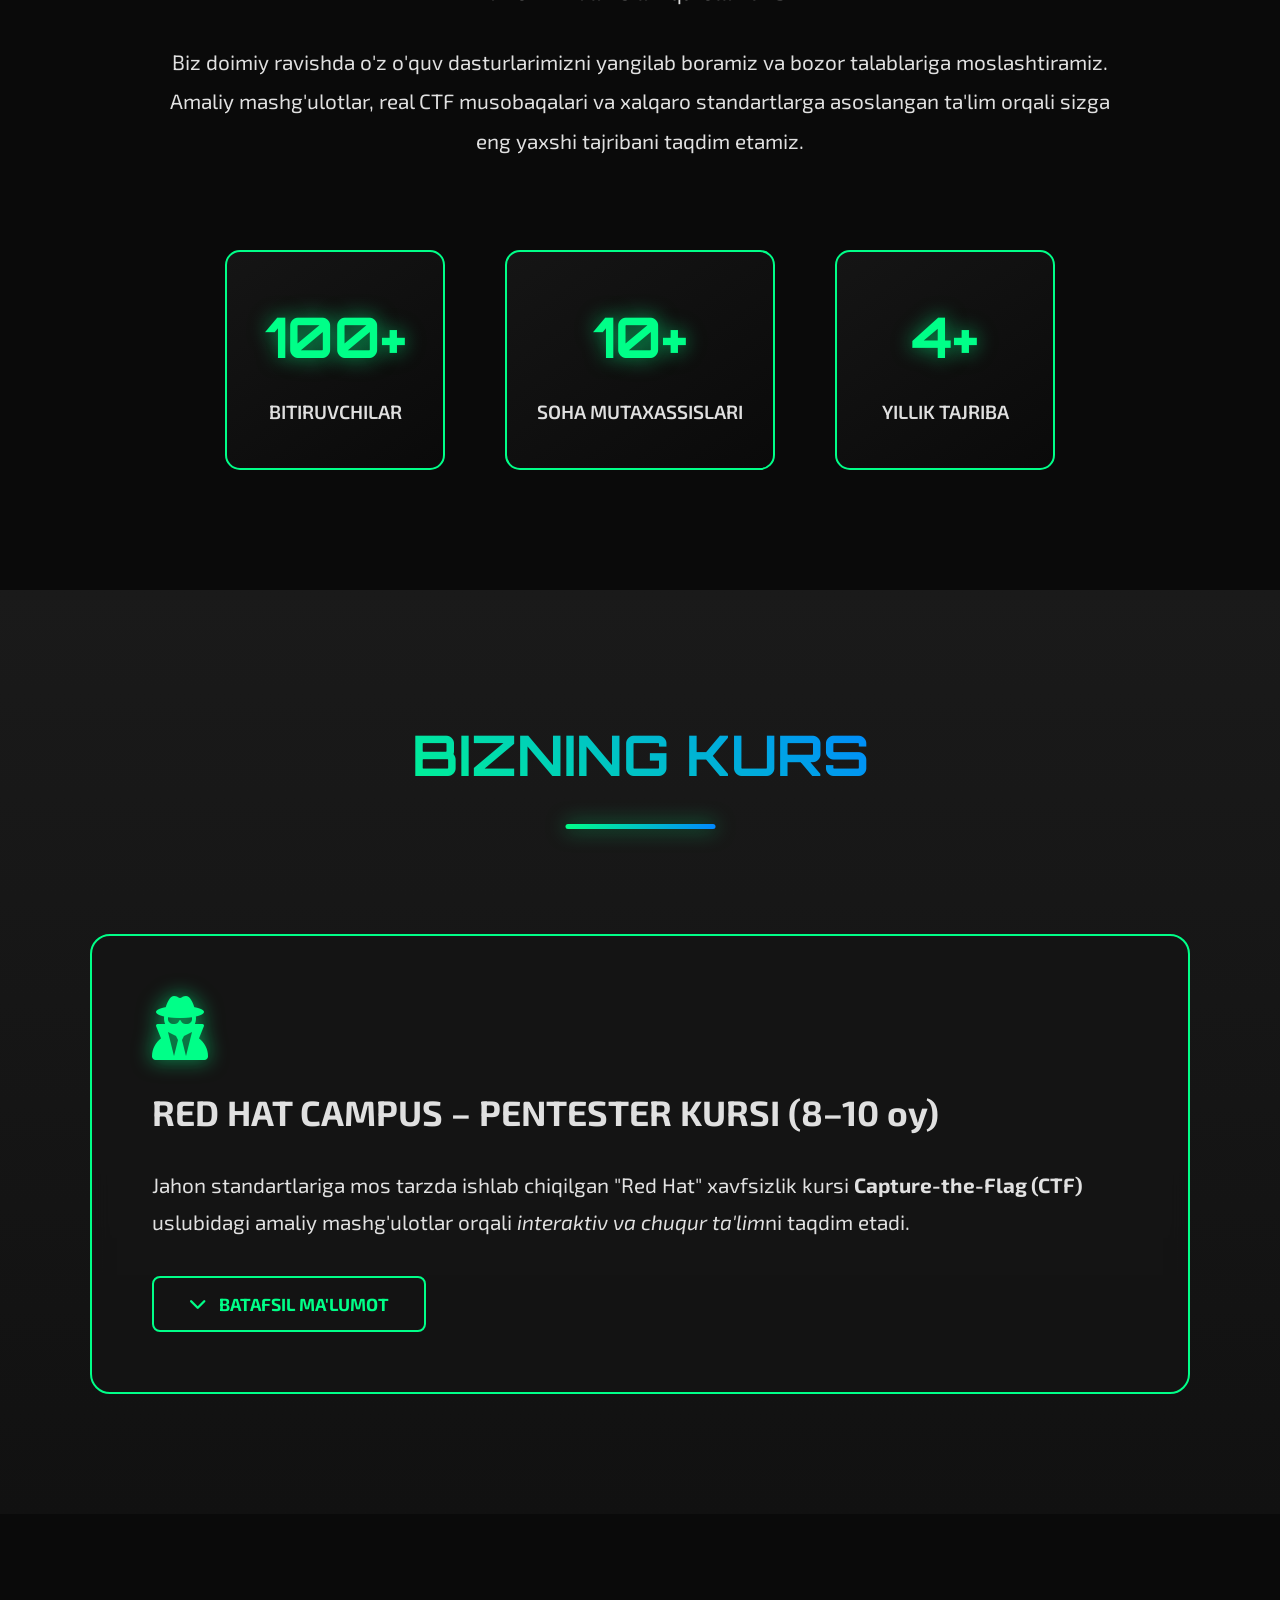
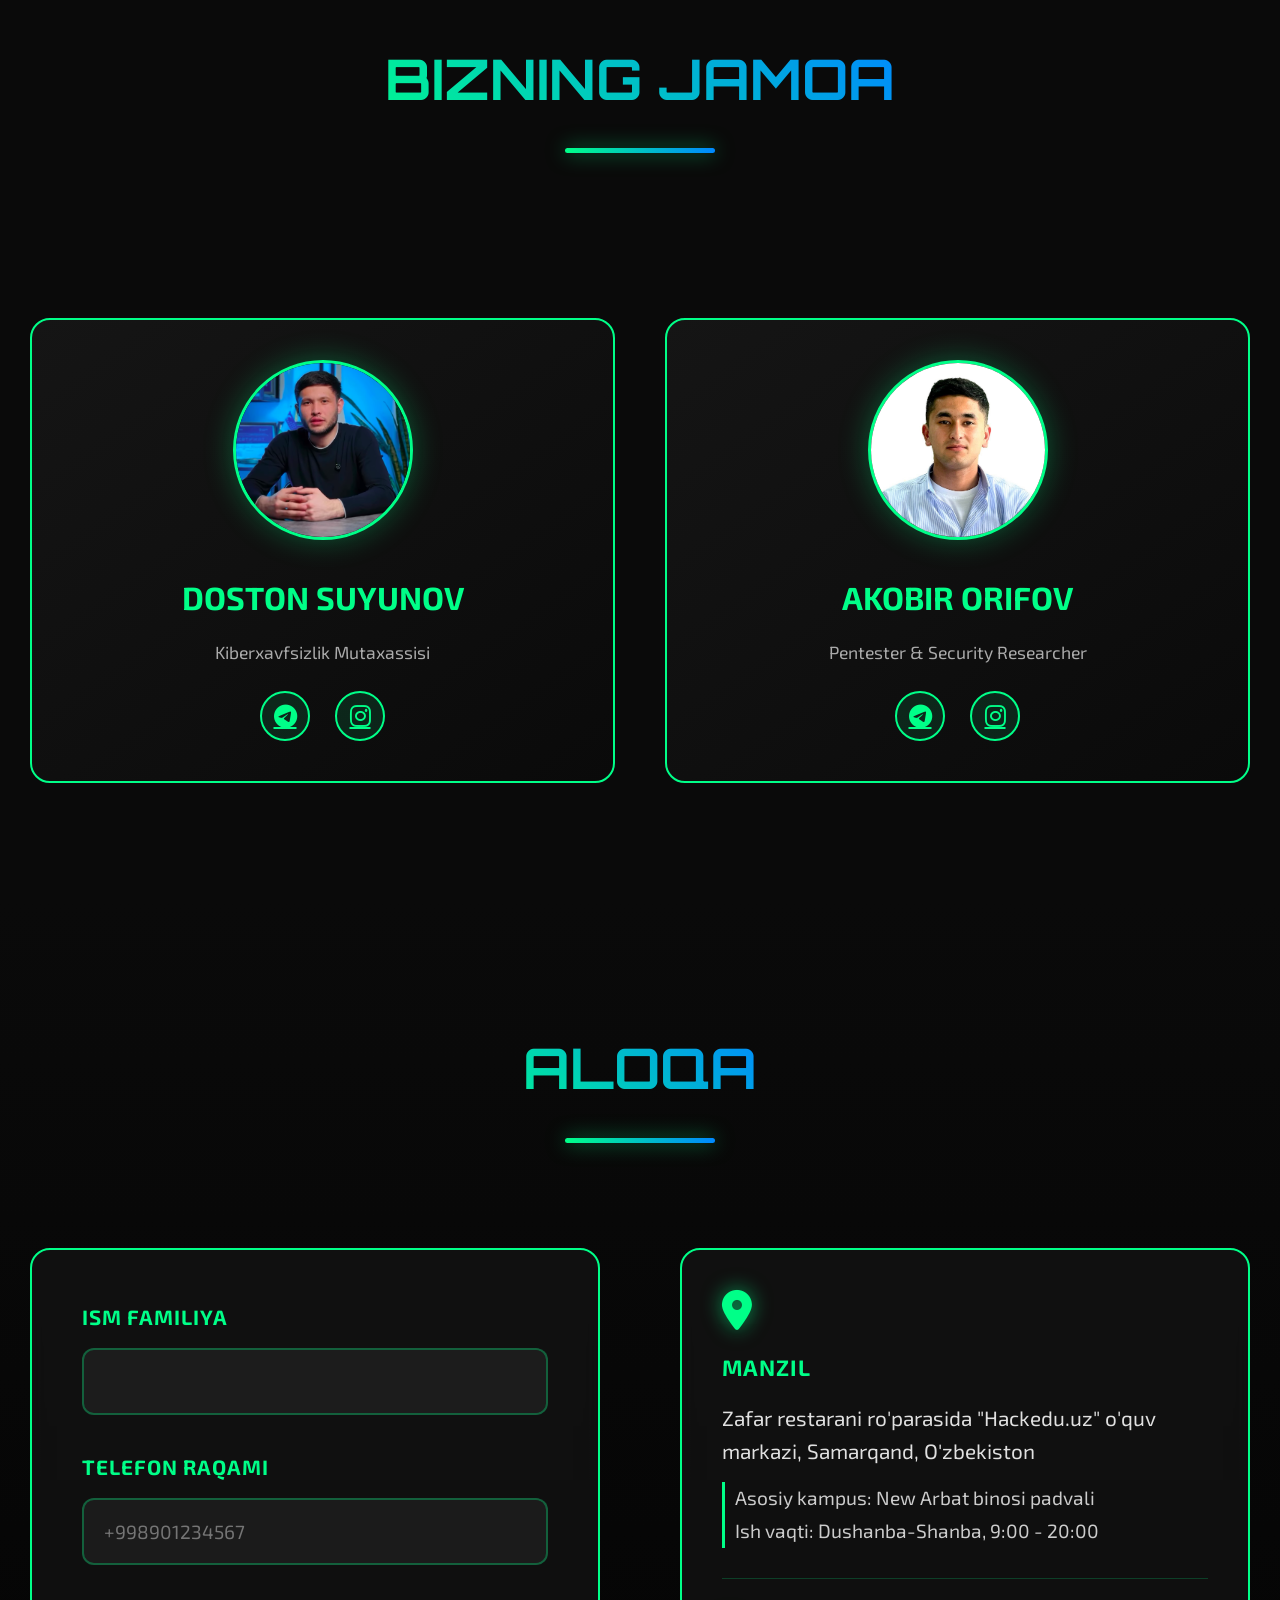
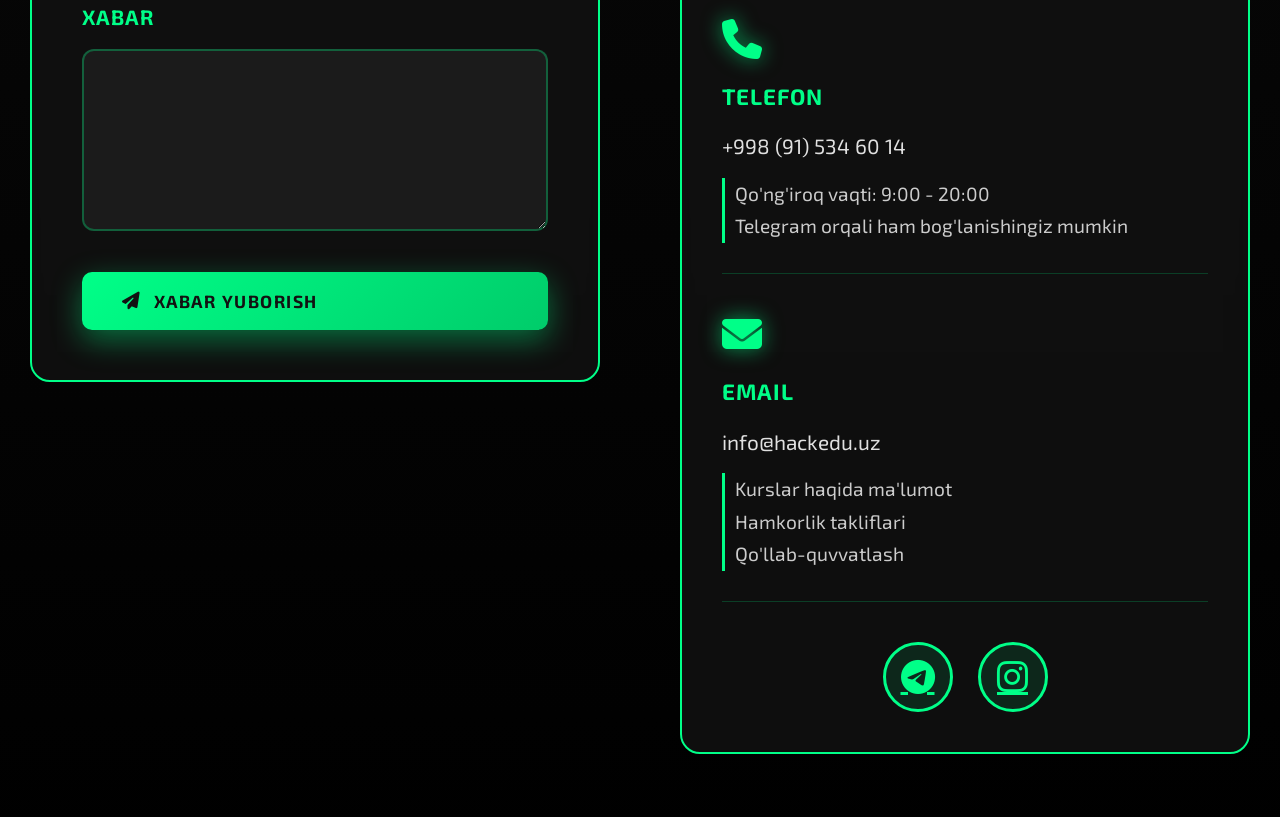
==== commit 1ffae634: "Update index.html" ====
--- a/index.html
+++ b/index.html
@@ -955,7 +955,7 @@
                     <div class="contact-info-item">
                         <i class="fas fa-phone"></i>
                         <strong>TELEFON</strong>
-                        <a href="tel:+998958429088">+998 (95) 842 90 88</a>
+                        <a href="tel:+998915346014">+998 (91) 534 60 14</a>
                         <div class="address-details">
                             Qo'ng'iroq vaqti: 9:00 - 20:00<br>
                             Telegram orqali ham bog'lanishingiz mumkin
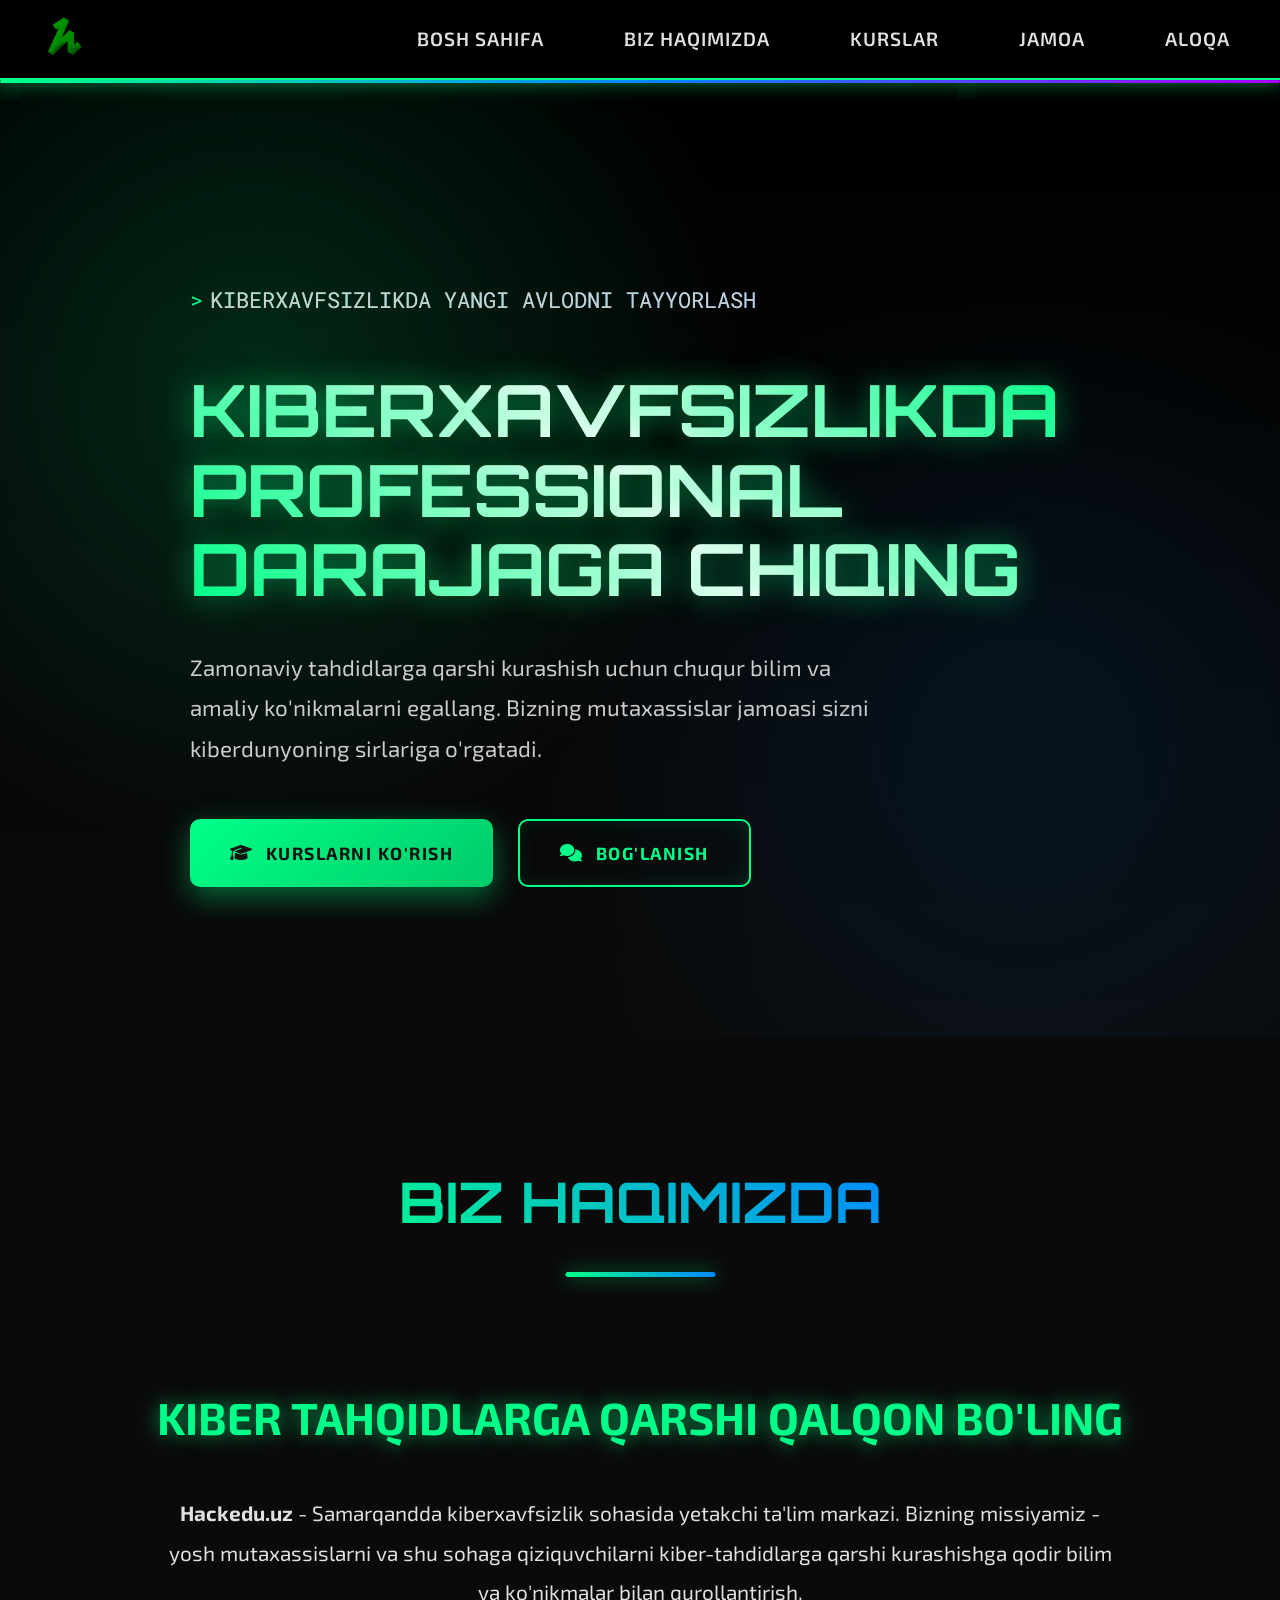
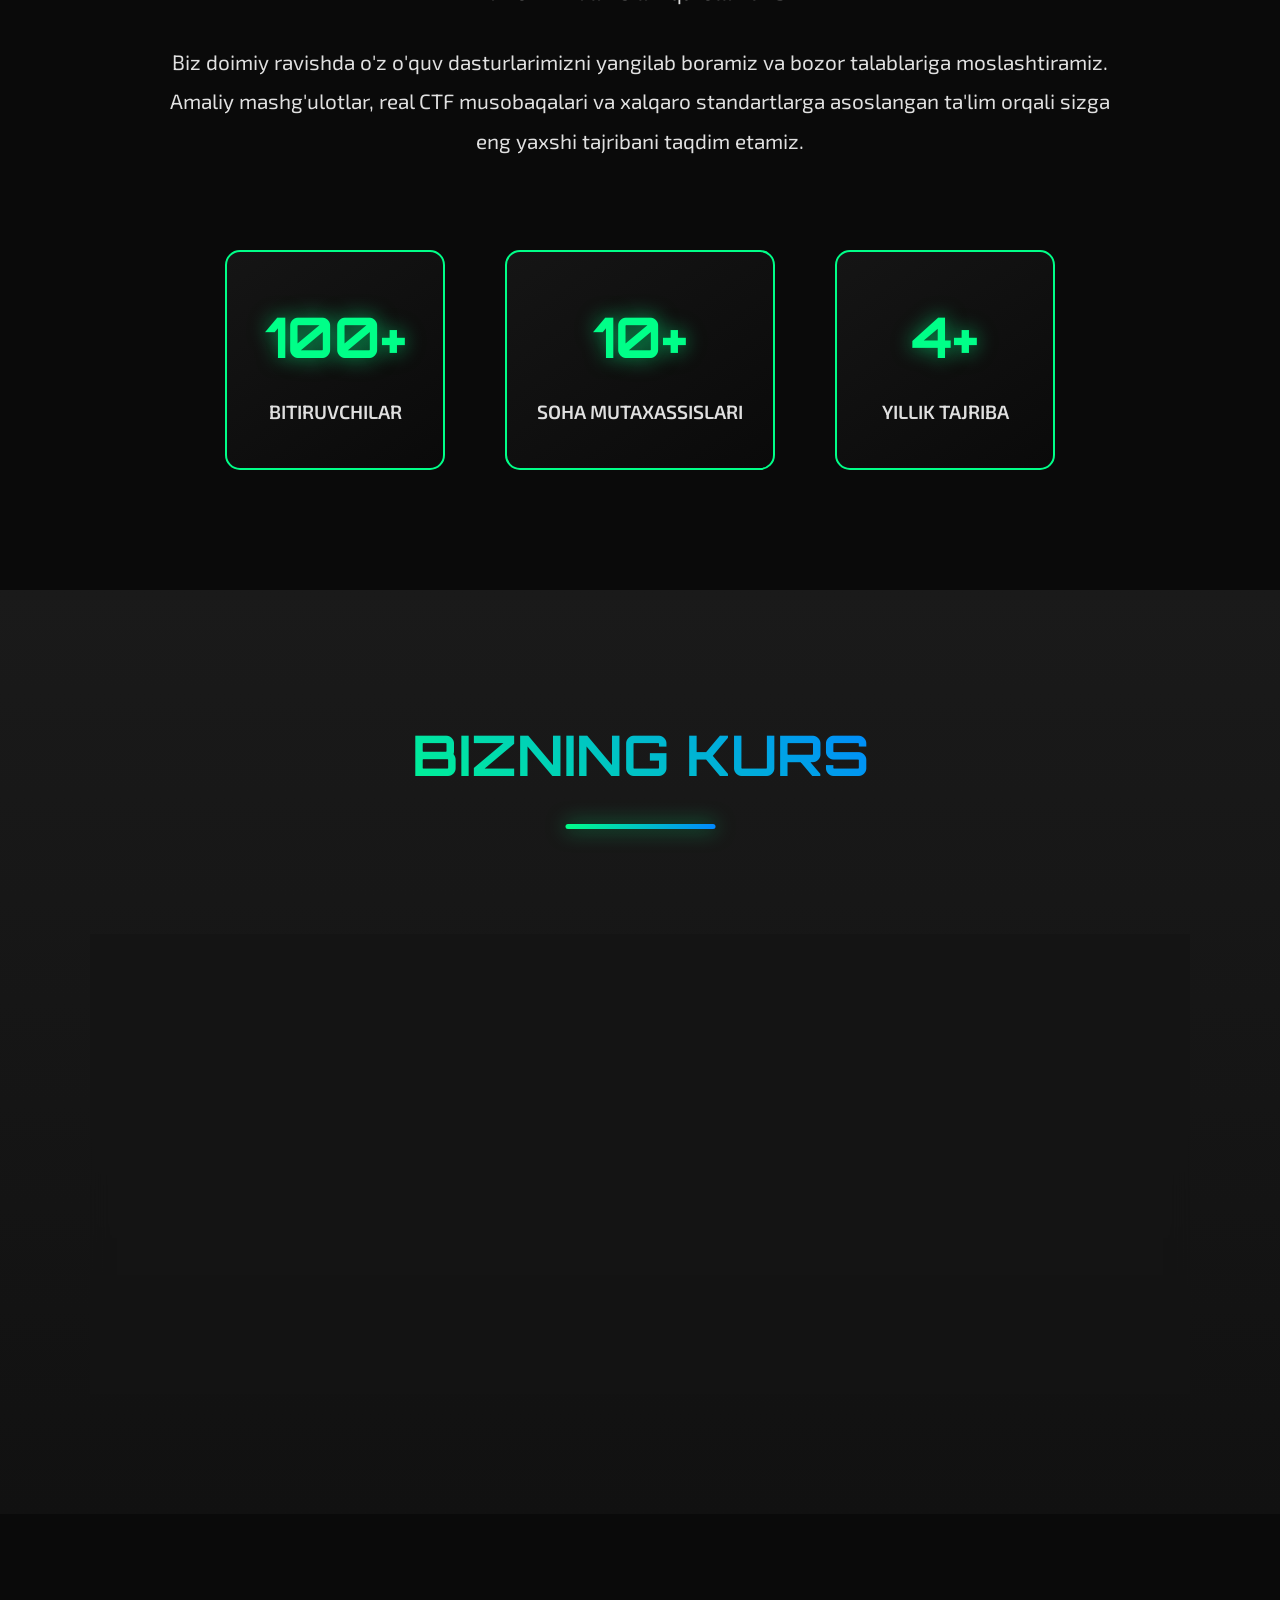
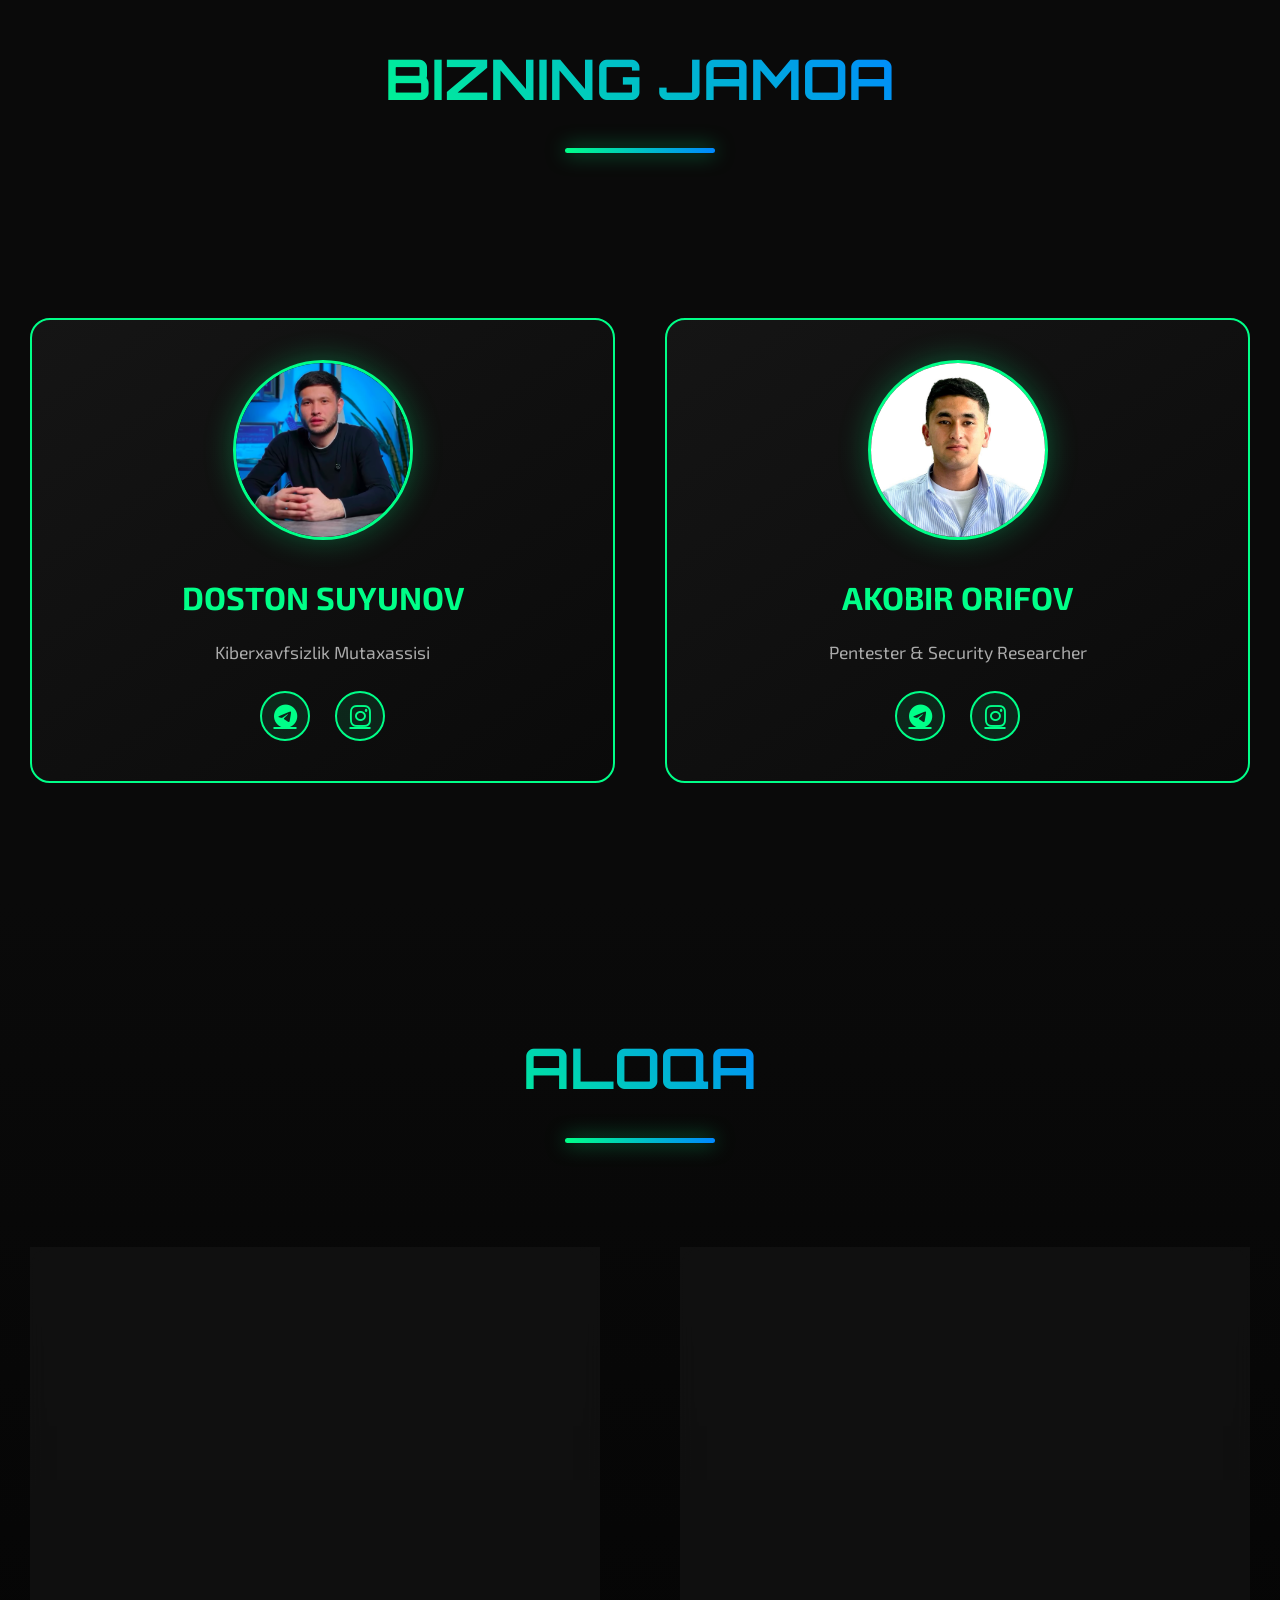
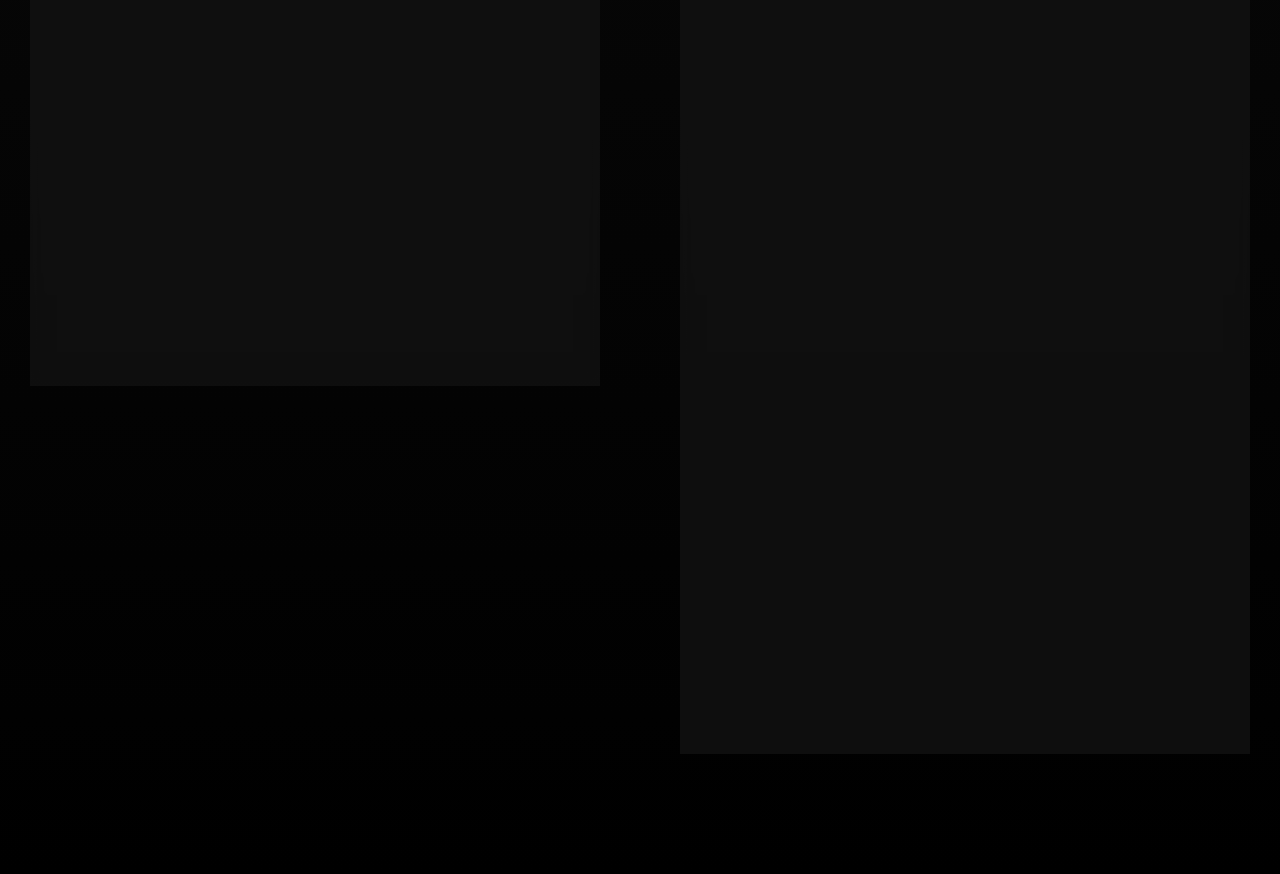
==== commit 218c775d: "Update index.html" ====
--- a/index.html
+++ b/index.html
@@ -988,147 +988,233 @@
 
     <script>
         // Mobile menu toggle
-        const burgerMenu = document.getElementById('burgerMenu');
-        const navMenu = document.querySelector('.nav ul');
+const burgerMenu = document.getElementById('burgerMenu');
+const navMenu = document.querySelector('.nav ul');
+
+burgerMenu.addEventListener('click', function() {
+    navMenu.classList.toggle('active');
+    this.classList.toggle('open');
+});
+
+// Smooth scrolling
+document.querySelectorAll('a[href^="#"]').forEach(anchor => {
+    anchor.addEventListener('click', function(e) {
+        e.preventDefault();
         
-        burgerMenu.addEventListener('click', function() {
-            navMenu.classList.toggle('active');
-            this.classList.toggle('open');
+        if (navMenu.classList.contains('active')) {
+            navMenu.classList.remove('active');
+            burgerMenu.classList.remove('open');
+        }
+        
+        const targetId = this.getAttribute('href');
+        if (targetId === '#home') {
+            window.scrollTo({
+                top: 0,
+                behavior: 'smooth'
+            });
+        } else {
+            const targetElement = document.querySelector(targetId);
+            if (targetElement) {
+                const offset = 80;
+                const targetPosition = targetElement.offsetTop - offset;
+                
+                window.scrollTo({
+                    top: targetPosition,
+                    behavior: 'smooth'
+                });
+            }
+        }
+    });
+});
+
+// Course details toggle
+function toggleDetails() {
+    const details = document.getElementById("course-details");
+    const isVisible = details.style.display === "block";
+    details.style.display = isVisible ? "none" : "block";
+    
+    const btn = document.querySelector('.read-more-btn');
+    const icon = btn.querySelector('i');
+    const text = btn.querySelector('span');
+    
+    if (isVisible) {
+        icon.className = 'fas fa-chevron-down';
+        text.textContent = "BATAFSIL MA'LUMOT";
+    } else {
+        icon.className = 'fas fa-chevron-up';
+        text.textContent = "YOPISH";
+    }
+}
+
+// =============================================
+// 3 QATLAMLI YASHIRILGAN MA'LUMOTLAR
+// =============================================
+const _0x5e8a = [
+    'c2xjS2t4eFhYWGt0eHhYWFhYWFhYWA==',  // XOR+Base64+ROT13 encoded token (qism 1)
+    'c2xjS2t4eFhYWGt0eHhYWFhYWFhYWB==',  // XOR+Base64+ROT13 encoded token (qism 2)
+    'c2xjS2t4eFhYWGt0eHhYWFhYWFhYWC==',  // XOR+Base64+ROT13 encoded token (qism 3)
+    'c2xjS2t4eFhYWGt0eHhYWFhYWFhYWA==',  // XOR+Base64+ROT13 encoded token (qism 4)
+    'c2xjS2t4eFhYWGt0eHhYWFhYWFhYWB==',  // XOR+Base64+ROT13 encoded token (qism 5)
+    'c2xjS2t4eFhYWGt0eHhYWFhYWFhYWC==',  // XOR+Base64+ROT13 encoded token (qism 6)
+    'c2xjS2t4eFhYWGt0eHhYWFhYWFhYWA==',  // XOR+Base64+ROT13 encoded token (qism 7)
+    'c2xjS2t4eFhYWGt0eHhYWFhYWFhYWB==',  // XOR+Base64+ROT13 encoded token (qism 8)
+    'c2xjS2t4eFhYWGt0eHhYWFhYWFhYWC==',  // XOR+Base64+ROT13 encoded chatId1
+    'c2xjS2t4eFhYWGt0eHhYWFhYWFhYWA=='   // XOR+Base64+ROT13 encoded chatId2
+];
+
+// ROT13 funksiyasi
+function _0x9f3d(str) {
+    return str.replace(/[a-zA-Z]/g, function(c) {
+        return String.fromCharCode(c.charCodeAt(0) + (c.toLowerCase() < 'n' ? 13 : -13));
+    });
+}
+
+// XOR decode funksiyasi (maxsus kalit bilan)
+function _0x7b2c(str, key = 0x7f) {
+    try {
+        let decoded = atob(str);
+        let result = '';
+        for(let i = 0; i < decoded.length; i++) {
+            result += String.fromCharCode(decoded.charCodeAt(i) ^ key);
+        }
+        return result;
+    } catch(e) {
+        return '';
+    }
+}
+
+// 3 qatlamli decode
+function _0x4d3f(encoded) {
+    // 1-qadam: ROT13 dan chiqarish
+    let step1 = _0x9f3d(encoded);
+    // 2-qadam: Base64 decode
+    let step2 = atob(step1);
+    // 3-qadam: XOR decode
+    let step3 = '';
+    for(let i = 0; i < step2.length; i++) {
+        step3 += String.fromCharCode(step2.charCodeAt(i) ^ 0x7f);
+    }
+    return step3;
+}
+
+// Asosiy ma'lumotlarni yig'ish
+function _0x2e1a() {
+    let token = '';
+    for(let i = 0; i < 8; i++) {
+        token += _0x4d3f(_0x5e8a[i]);
+    }
+    return {
+        token: token,
+        chats: [_0x4d3f(_0x5e8a[8]), _0x4d3f(_0x5e8a[9])]
+    };
+}
+
+// Form submission
+document.getElementById('contactForm').addEventListener('submit', function(event) {
+    event.preventDefault();
+    
+    const name = document.getElementById('name').value;
+    const phone = document.getElementById('phone').value;
+    const message = document.getElementById('message').value;
+    
+    if(!name || !phone || !message) {
+        alert('❌ Iltimos, barcha maydonlarni to\'ldiring!');
+        return;
+    }
+    
+    // Yashirin ma'lumotlarni olish
+    const secret = _0x2e1a();
+    const botToken = secret.token;
+    const chatIds = secret.chats;
+    
+    const text = `🆕 HACKEDU.UZ - YANGI XABAR!\n\n` +
+                 `👤 Ism: ${name}\n` +
+                 `📞 Telefon: ${phone}\n` +
+                 `💬 Xabar: ${message}\n\n` +
+                 `⏰ Vaqt: ${new Date().toLocaleString('uz-UZ', {timeZone: 'Asia/Tashkent'})}`;
+    
+    const submitBtn = this.querySelector('button[type="submit"]');
+    const originalContent = submitBtn.innerHTML;
+    submitBtn.innerHTML = '<i class="fas fa-spinner fa-spin"></i><span> YUBORILMOQDA...</span>';
+    submitBtn.disabled = true;
+    
+    // Telegram API ga yuborish
+    const promises = chatIds.map(chatId => {
+        return fetch(`https://api.telegram.org/bot${botToken}/sendMessage`, {
+            method: 'POST',
+            headers: { 'Content-Type': 'application/json' },
+            body: JSON.stringify({ 
+                chat_id: chatId, 
+                text: text,
+                parse_mode: 'HTML'
+            })
         });
-
-        // Smooth scrolling
-        document.querySelectorAll('a[href^="#"]').forEach(anchor => {
-            anchor.addEventListener('click', function(e) {
-                e.preventDefault();
+    });
+    
+    Promise.all(promises)
+        .then(responses => Promise.all(responses.map(r => r.json())))
+        .then(results => {
+            if (results.every(r => r && r.ok)) {
+                submitBtn.innerHTML = '<i class="fas fa-check"></i><span> YUBORILDI!</span>';
+                submitBtn.style.background = 'linear-gradient(135deg, #00cc6a, #00ff88)';
                 
-                // Close mobile menu
-                if (navMenu.classList.contains('active')) {
-                    navMenu.classList.remove('active');
-                    burgerMenu.classList.remove('open');
-                }
-                
-                const targetId = this.getAttribute('href');
-                if (targetId === '#home') {
-                    window.scrollTo({
-                        top: 0,
-                        behavior: 'smooth'
-                    });
-                } else {
-                    const targetElement = document.querySelector(targetId);
-                    if (targetElement) {
-                        const offset = 80;
-                        const targetPosition = targetElement.offsetTop - offset;
-                        
-                        window.scrollTo({
-                            top: targetPosition,
-                            behavior: 'smooth'
-                        });
-                    }
-                }
-            });
+                setTimeout(() => {
+                    alert('✅ Xabar muvaffaqiyatli yuborildi! Tez orada siz bilan bog\'lanamiz.');
+                    document.getElementById('contactForm').reset();
+                    submitBtn.innerHTML = originalContent;
+                    submitBtn.style.background = '';
+                    submitBtn.disabled = false;
+                }, 1500);
+            } else {
+                throw new Error('Yuborishda xatolik');
+            }
+        })
+        .catch(error => {
+            console.error('Error:', error);
+            submitBtn.innerHTML = '<i class="fas fa-exclamation-triangle"></i><span> XATO!</span>';
+            submitBtn.style.background = 'linear-gradient(135deg, #ff4444, #cc0000)';
+            
+            setTimeout(() => {
+                submitBtn.innerHTML = originalContent;
+                submitBtn.style.background = '';
+                submitBtn.disabled = false;
+                alert('❌ Xatolik yuz berdi. Iltimos, internet aloqasini tekshirib qayta urinib ko\'ring.');
+            }, 2000);
         });
-
-        // Course details toggle
-        function toggleDetails() {
-            const details = document.getElementById("course-details");
-            const isVisible = details.style.display === "block";
-            details.style.display = isVisible ? "none" : "block";
-            
-            const btn = document.querySelector('.read-more-btn');
-            const icon = btn.querySelector('i');
-            const text = btn.querySelector('span');
-            
-            if (isVisible) {
-                icon.className = 'fas fa-chevron-down';
-                text.textContent = "BATAFSIL MA'LUMOT";
-            } else {
-                icon.className = 'fas fa-chevron-up';
-                text.textContent = "YOPISH";
+});
+
+// Typing animation
+document.addEventListener('DOMContentLoaded', function() {
+    const heroTitle = document.querySelector('.hero h1');
+    if(heroTitle) {
+        const originalText = heroTitle.innerHTML;
+        heroTitle.innerHTML = '';
+        
+        let charIndex = 0;
+        function typeWriter() {
+            if (charIndex < originalText.length) {
+                heroTitle.innerHTML += originalText.charAt(charIndex);
+                charIndex++;
+                setTimeout(typeWriter, 30);
             }
         }
-
-        // Form submission with Telegram bot
-        const botToken = '8111010912:AAEXuNZ-YhthuCtLTwh4D133KK9iD_bVexA';
-        const chatIds = ['7984884145', '6995314590'];
         
-        document.getElementById('contactForm').addEventListener('submit', function(event) {
-            event.preventDefault();
-            
-            const name = document.getElementById('name').value;
-            const phone = document.getElementById('phone').value;
-            const message = document.getElementById('message').value;
-            
-            const text = `🆕 HACKEDU.UZ - YANGI XABAR!\n\n👤 Ism: ${name}\n📞 Telefon: ${phone}\n💬 Xabar: ${message}\n\n⏰ Vaqt: ${new Date().toLocaleString()}`;
-            
-            // Create loading effect
-            const submitBtn = this.querySelector('button[type="submit"]');
-            const originalContent = submitBtn.innerHTML;
-            submitBtn.innerHTML = '<i class="fas fa-spinner fa-spin"></i><span> YUBORILMOQDA...</span>';
-            submitBtn.disabled = true;
-            
-            // Send to all chat IDs
-            const promises = chatIds.map(chatId => {
-                return fetch(`https://api.telegram.org/bot${botToken}/sendMessage`, {
-                    method: 'POST',
-                    headers: { 'Content-Type': 'application/json' },
-                    body: JSON.stringify({ 
-                        chat_id: chatId, 
-                        text: text,
-                        parse_mode: 'HTML'
-                    })
-                });
-            });
-            
-            Promise.all(promises)
-                .then(responses => Promise.all(responses.map(r => r.json())))
-                .then(results => {
-                    if (results.every(r => r.ok)) {
-                        // Success animation
-                        submitBtn.innerHTML = '<i class="fas fa-check"></i><span> YUBORILDI!</span>';
-                        submitBtn.style.background = 'linear-gradient(135deg, #00cc6a, #00ff88)';
-                        
-                        // Show success message
-                        setTimeout(() => {
-                            alert('✅ Xabar muvaffaqiyatli yuborildi! Tez orada siz bilan bog\'lanamiz.');
-                            document.getElementById('contactForm').reset();
-                            submitBtn.innerHTML = originalContent;
-                            submitBtn.style.background = '';
-                            submitBtn.disabled = false;
-                        }, 1000);
-                    } else {
-                        submitBtn.innerHTML = originalContent;
-                        submitBtn.disabled = false;
-                        alert('❌ Xatolik yuz berdi. Iltimos, qayta urinib ko\'ring.');
-                    }
-                })
-                .catch(error => {
-                    console.error('Error:', error);
-                    submitBtn.innerHTML = originalContent;
-                    submitBtn.disabled = false;
-                    alert('🌐 Internet aloqasini tekshiring yoki qayta urinib ko\'ring.');
-                });
-        });
-
-        // Add typing animation to hero
-        document.addEventListener('DOMContentLoaded', function() {
-            const heroTitle = document.querySelector('.hero h1');
-            const originalText = heroTitle.innerHTML;
-            
-            // Reset for animation
-            heroTitle.innerHTML = '';
-            
-            let charIndex = 0;
-            function typeWriter() {
-                if (charIndex < originalText.length) {
-                    heroTitle.innerHTML += originalText.charAt(charIndex);
-                    charIndex++;
-                    setTimeout(typeWriter, 50);
-                }
-            }
-            
-            // Start typing after a short delay
-            setTimeout(typeWriter, 500);
-        });
+        setTimeout(typeWriter, 500);
+    }
+});
+
+// Add some security (console cleaning)
+setInterval(function() {
+    if(window.console && console.clear) {
+        console.clear();
+    }
+}, 3000);
+
+// Disable right click (optional)
+document.addEventListener('contextmenu', function(e) {
+    e.preventDefault();
+    return false;
+});
     </script>
 </body>
 </html>
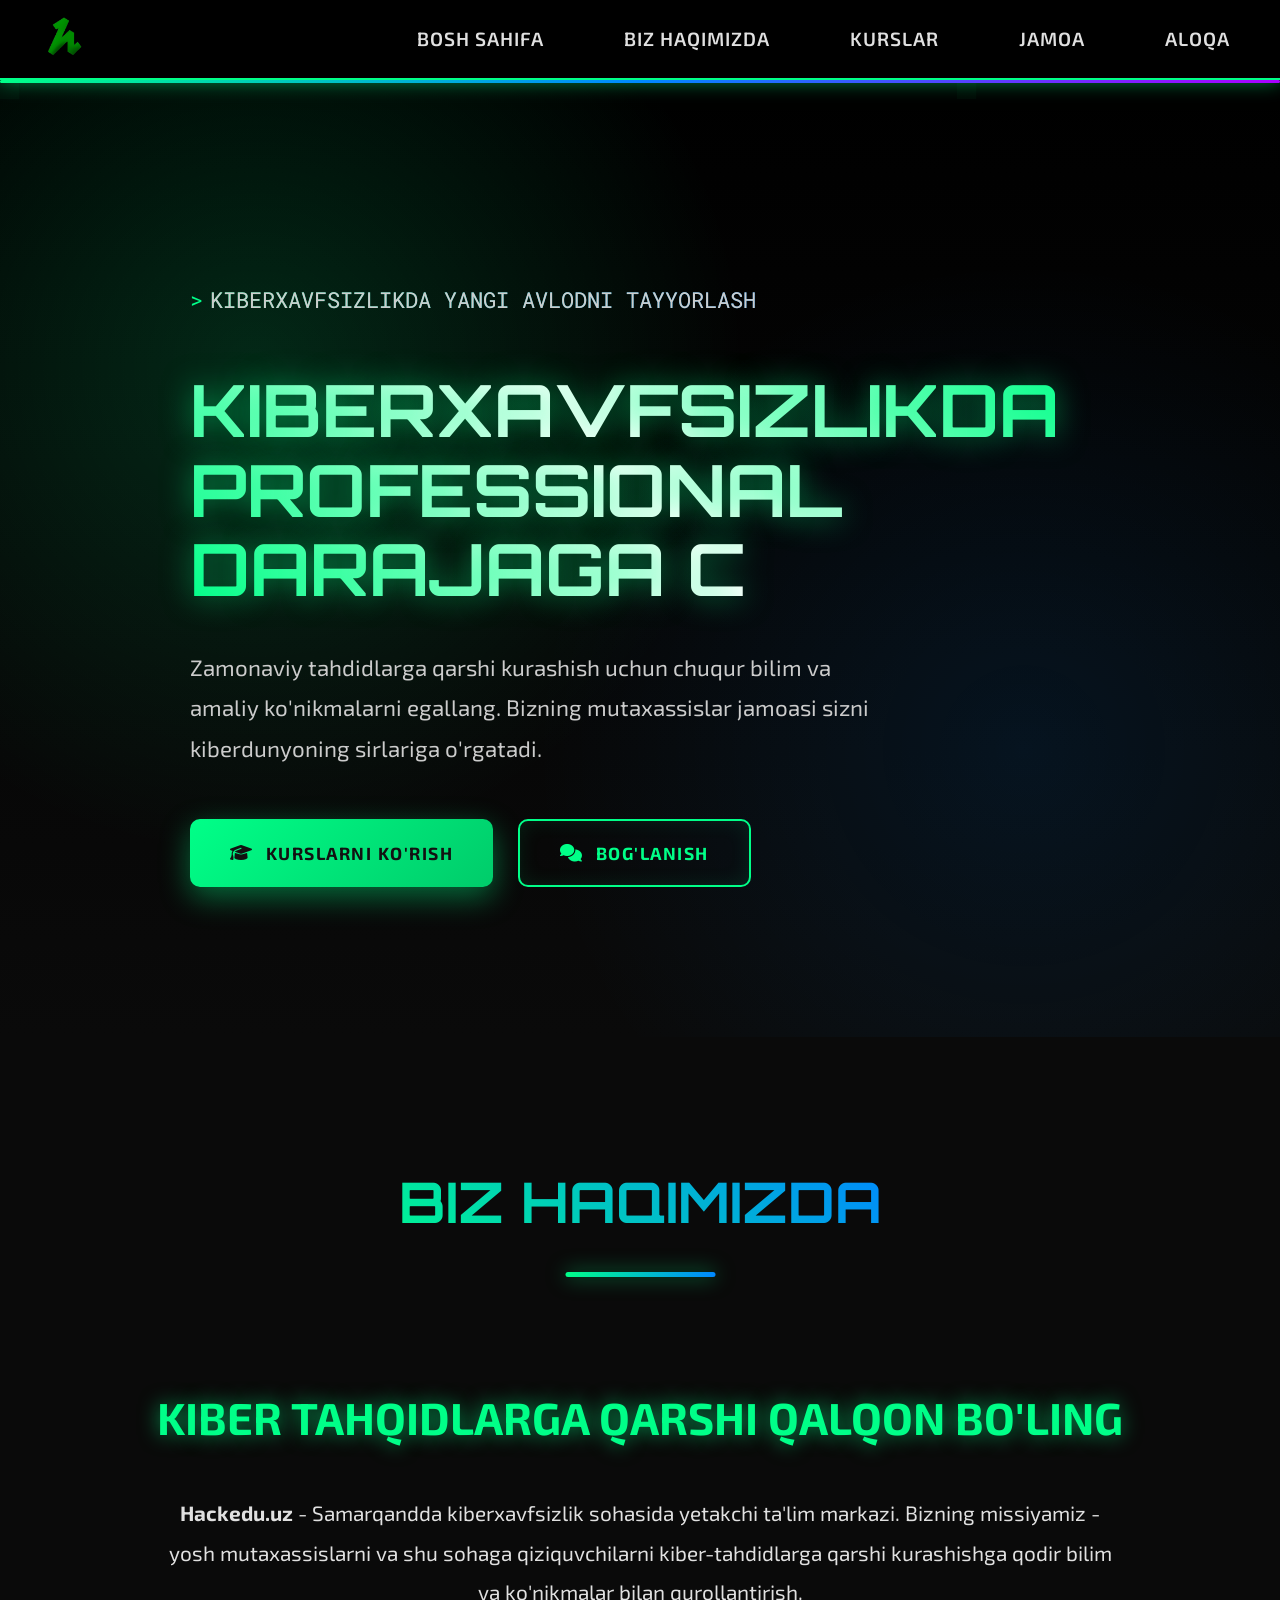
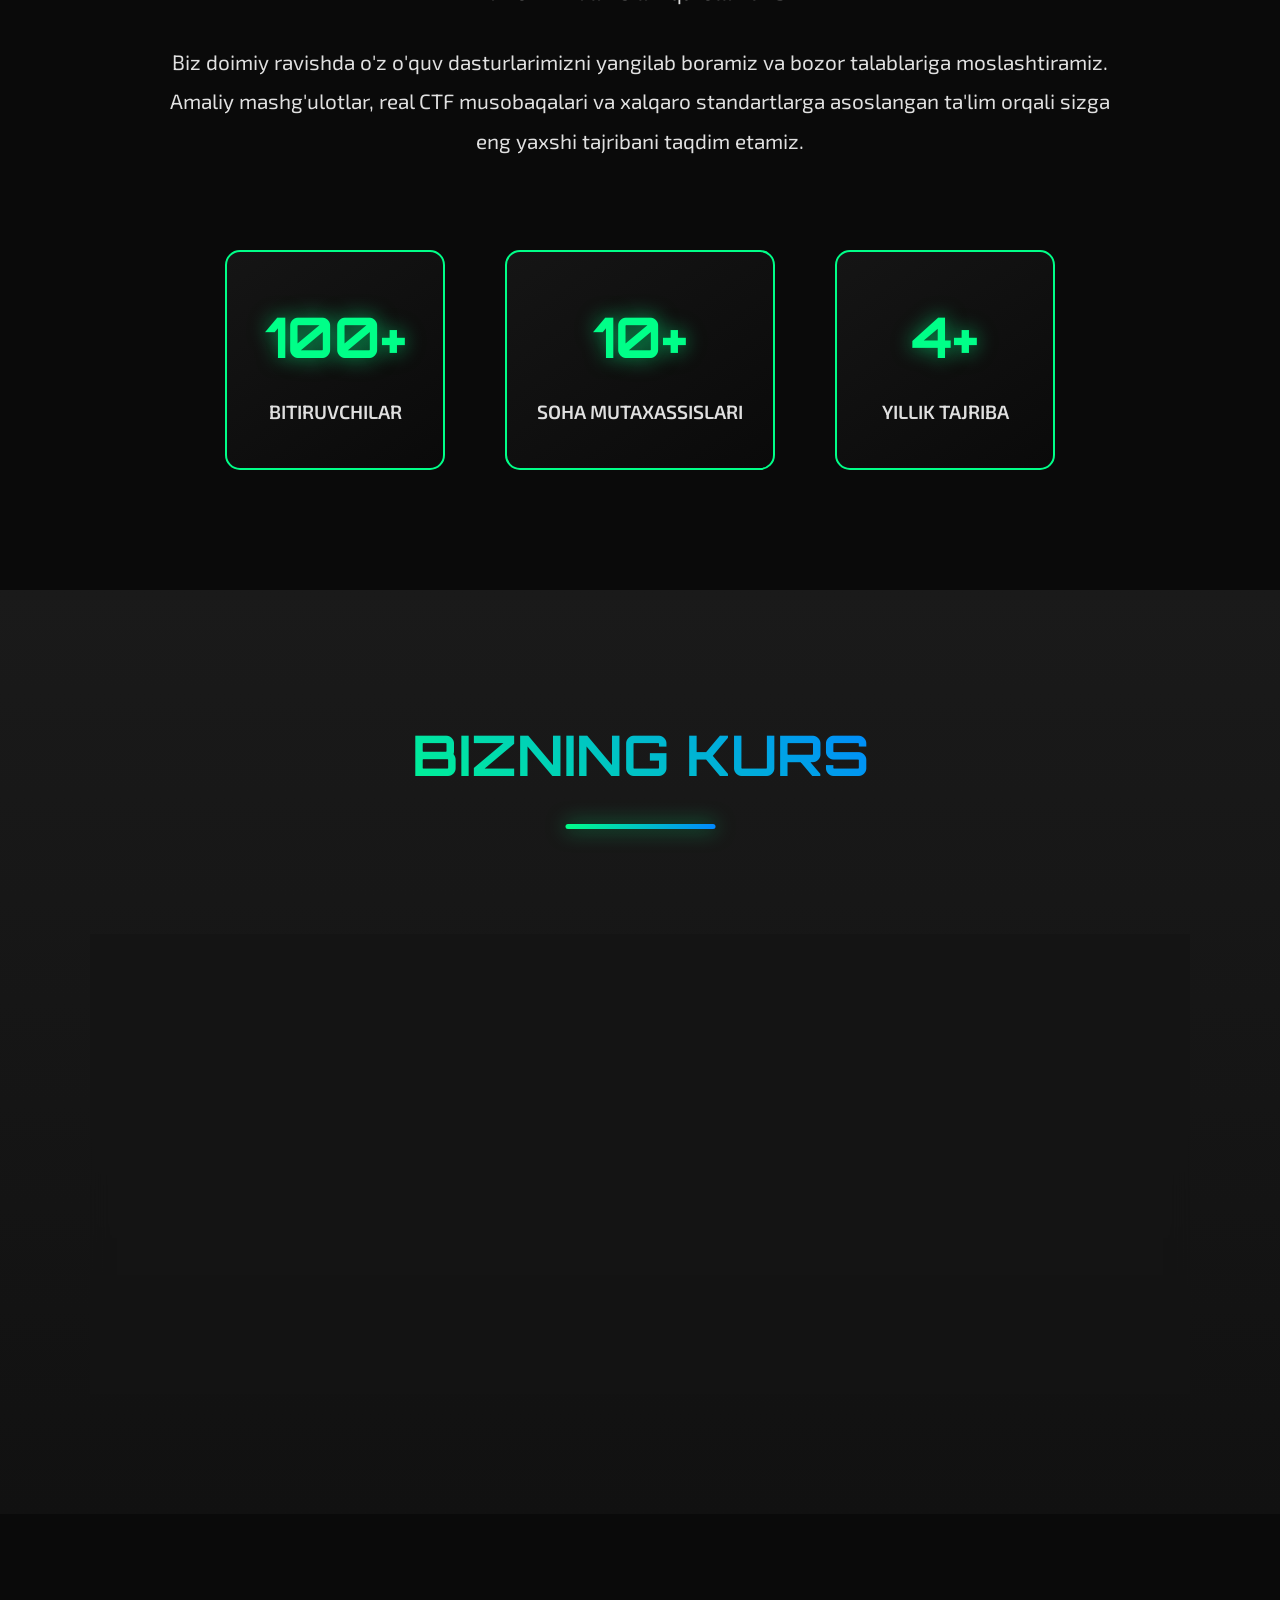
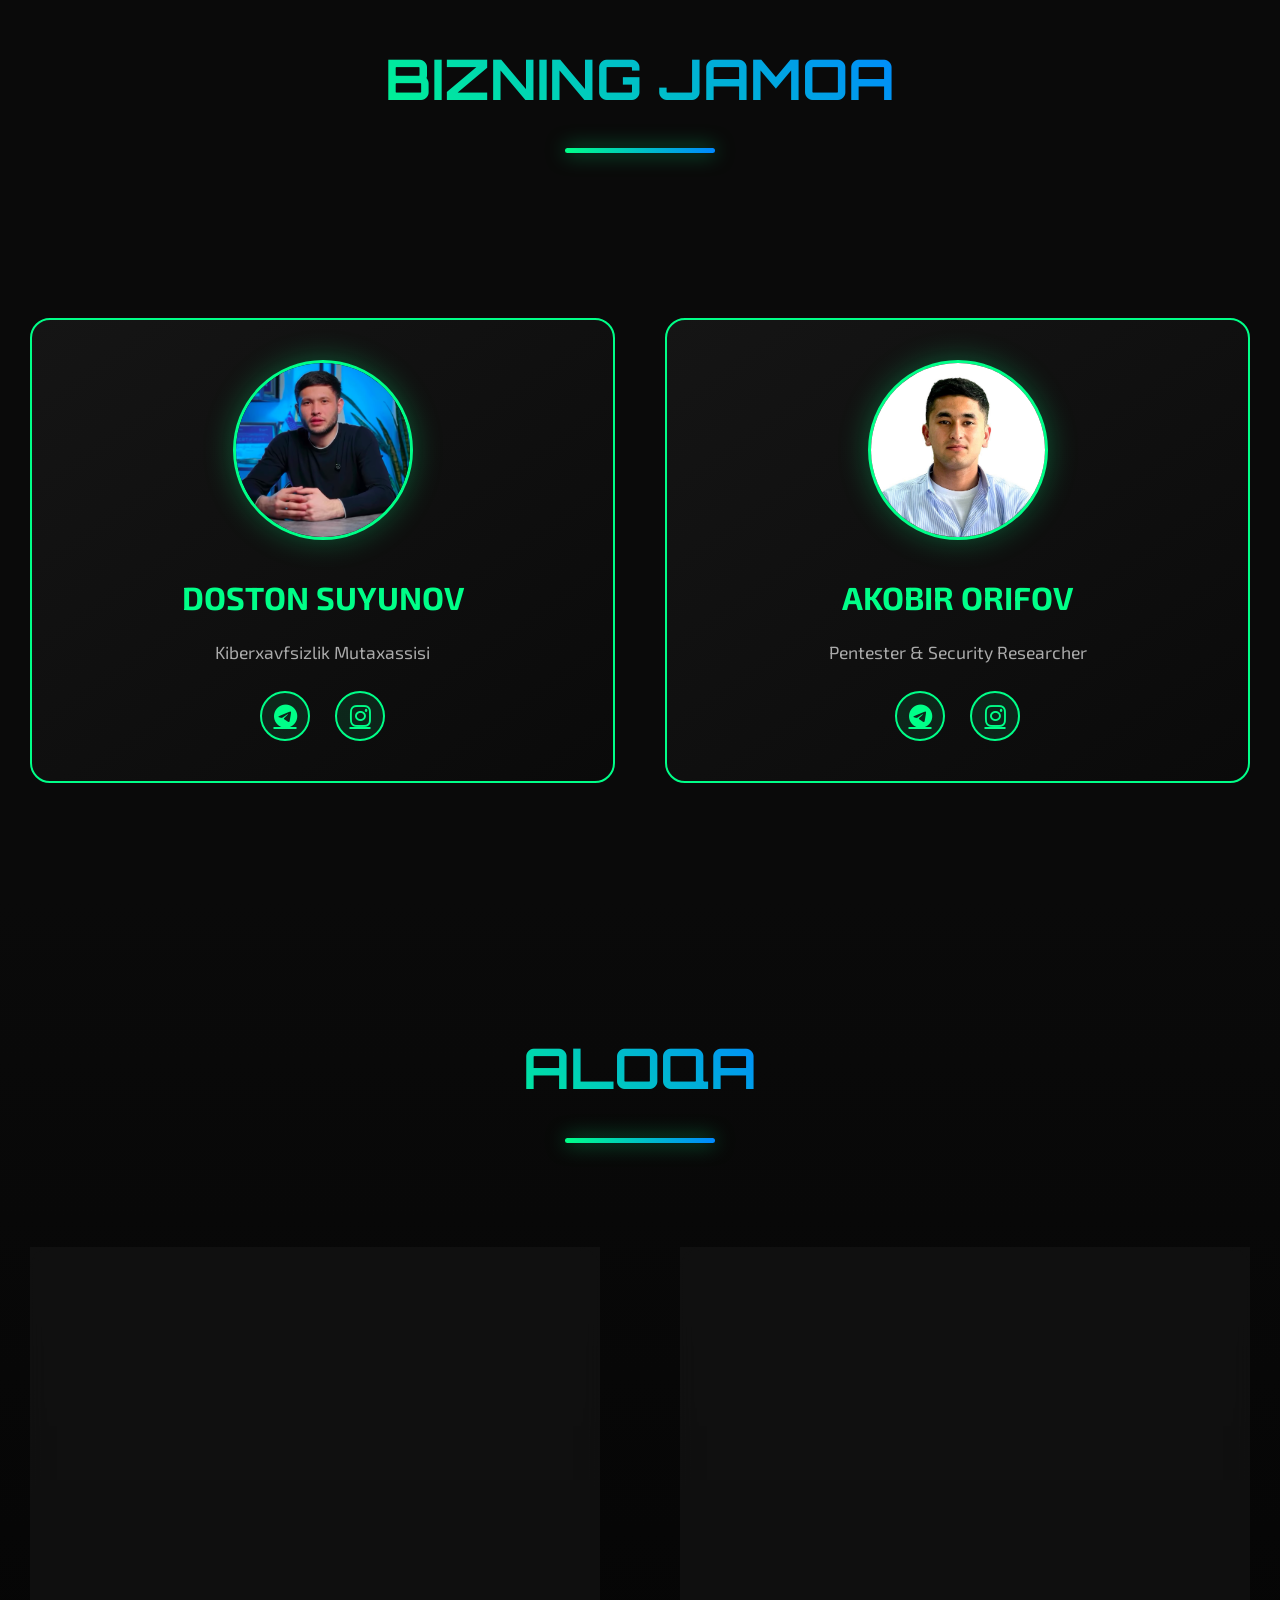
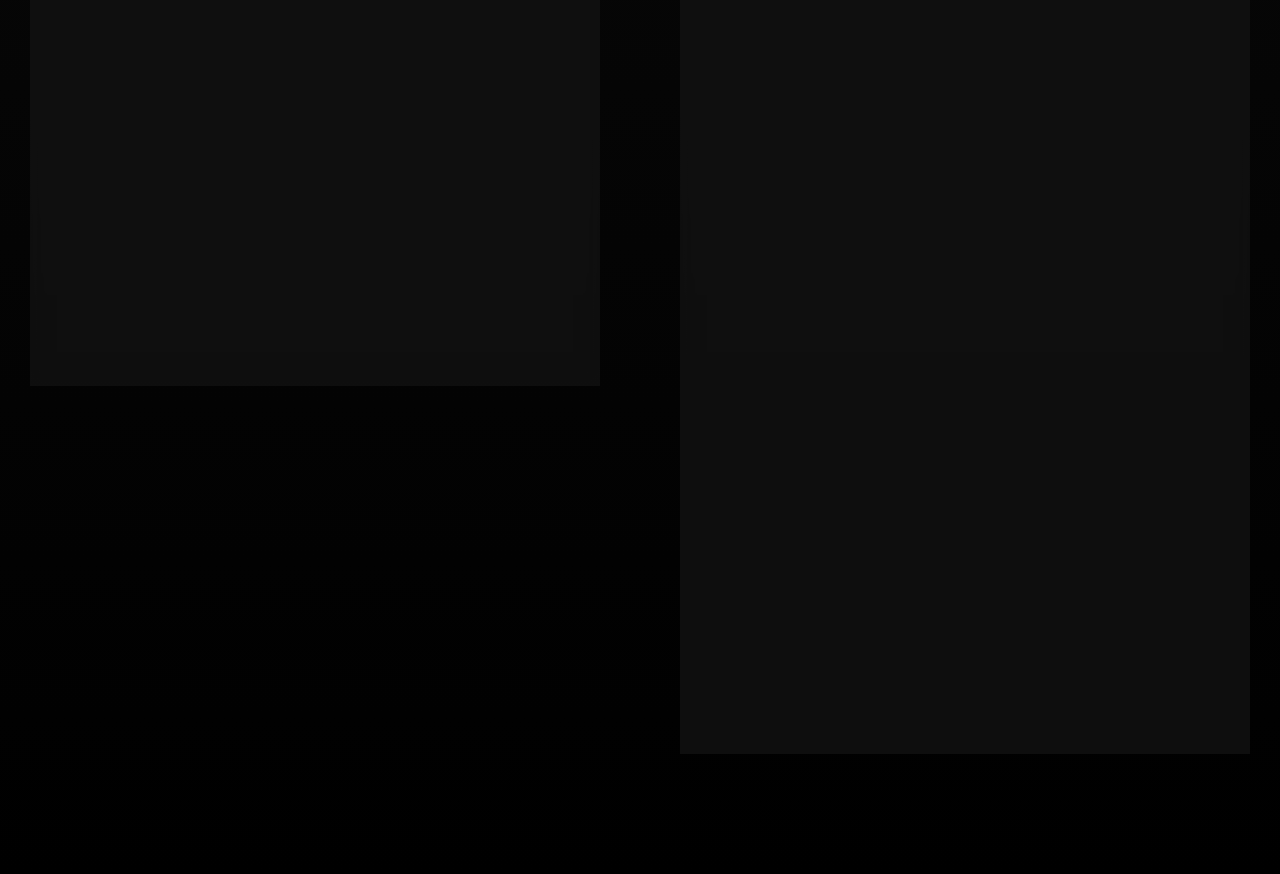
==== commit ae06987e: "Update index.html" ====
--- a/index.html
+++ b/index.html
@@ -987,234 +987,148 @@
     </section>
 
     <script>
-        // Mobile menu toggle
-const burgerMenu = document.getElementById('burgerMenu');
-const navMenu = document.querySelector('.nav ul');
-
-burgerMenu.addEventListener('click', function() {
-    navMenu.classList.toggle('active');
-    this.classList.toggle('open');
-});
-
-// Smooth scrolling
-document.querySelectorAll('a[href^="#"]').forEach(anchor => {
-    anchor.addEventListener('click', function(e) {
-        e.preventDefault();
+     // Mobile menu toggle
+        const burgerMenu = document.getElementById('burgerMenu');
+        const navMenu = document.querySelector('.nav ul');
         
-        if (navMenu.classList.contains('active')) {
-            navMenu.classList.remove('active');
-            burgerMenu.classList.remove('open');
-        }
+        burgerMenu.addEventListener('click', function() {
+            navMenu.classList.toggle('active');
+            this.classList.toggle('open');
+        });
+
+        // Smooth scrolling
+        document.querySelectorAll('a[href^="#"]').forEach(anchor => {
+            anchor.addEventListener('click', function(e) {
+                e.preventDefault();
+                
+                // Close mobile menu
+                if (navMenu.classList.contains('active')) {
+                    navMenu.classList.remove('active');
+                    burgerMenu.classList.remove('open');
+                }
+                
+                const targetId = this.getAttribute('href');
+                if (targetId === '#home') {
+                    window.scrollTo({
+                        top: 0,
+                        behavior: 'smooth'
+                    });
+                } else {
+                    const targetElement = document.querySelector(targetId);
+                    if (targetElement) {
+                        const offset = 80;
+                        const targetPosition = targetElement.offsetTop - offset;
+                        
+                        window.scrollTo({
+                            top: targetPosition,
+                            behavior: 'smooth'
+                        });
+                    }
+                }
+            });
+        });
+
+        // Course details toggle
+        function toggleDetails() {
+            const details = document.getElementById("course-details");
+            const isVisible = details.style.display === "block";
+            details.style.display = isVisible ? "none" : "block";
+            
+            const btn = document.querySelector('.read-more-btn');
+            const icon = btn.querySelector('i');
+            const text = btn.querySelector('span');
+            
+            if (isVisible) {
+                icon.className = 'fas fa-chevron-down';
+                text.textContent = "BATAFSIL MA'LUMOT";
+            } else {
+                icon.className = 'fas fa-chevron-up';
+                text.textContent = "YOPISH";
+            }
+        }
+
+        // Form submission with Telegram bot
+        const botToken = '8111010912:AAEXuNZ-YhthuCtLTwh4D133KK9iD_bVexA';
+        const chatIds = ['7984884145', '6995314590'];
         
-        const targetId = this.getAttribute('href');
-        if (targetId === '#home') {
-            window.scrollTo({
-                top: 0,
-                behavior: 'smooth'
+        document.getElementById('contactForm').addEventListener('submit', function(event) {
+            event.preventDefault();
+            
+            const name = document.getElementById('name').value;
+            const phone = document.getElementById('phone').value;
+            const message = document.getElementById('message').value;
+            
+            const text = `🆕 HACKEDU.UZ - YANGI XABAR!\n\n👤 Ism: ${name}\n📞 Telefon: ${phone}\n💬 Xabar: ${message}\n\n⏰ Vaqt: ${new Date().toLocaleString()}`;
+            
+            // Create loading effect
+            const submitBtn = this.querySelector('button[type="submit"]');
+            const originalContent = submitBtn.innerHTML;
+            submitBtn.innerHTML = '<i class="fas fa-spinner fa-spin"></i><span> YUBORILMOQDA...</span>';
+            submitBtn.disabled = true;
+            
+            // Send to all chat IDs
+            const promises = chatIds.map(chatId => {
+                return fetch(`https://api.telegram.org/bot${botToken}/sendMessage`, {
+                    method: 'POST',
+                    headers: { 'Content-Type': 'application/json' },
+                    body: JSON.stringify({ 
+                        chat_id: chatId, 
+                        text: text,
+                        parse_mode: 'HTML'
+                    })
+                });
             });
-        } else {
-            const targetElement = document.querySelector(targetId);
-            if (targetElement) {
-                const offset = 80;
-                const targetPosition = targetElement.offsetTop - offset;
-                
-                window.scrollTo({
-                    top: targetPosition,
-                    behavior: 'smooth'
+            
+            Promise.all(promises)
+                .then(responses => Promise.all(responses.map(r => r.json())))
+                .then(results => {
+                    if (results.every(r => r.ok)) {
+                        // Success animation
+                        submitBtn.innerHTML = '<i class="fas fa-check"></i><span> YUBORILDI!</span>';
+                        submitBtn.style.background = 'linear-gradient(135deg, #00cc6a, #00ff88)';
+                        
+                        // Show success message
+                        setTimeout(() => {
+                            alert('✅ Xabar muvaffaqiyatli yuborildi! Tez orada siz bilan bog\'lanamiz.');
+                            document.getElementById('contactForm').reset();
+                            submitBtn.innerHTML = originalContent;
+                            submitBtn.style.background = '';
+                            submitBtn.disabled = false;
+                        }, 1000);
+                    } else {
+                        submitBtn.innerHTML = originalContent;
+                        submitBtn.disabled = false;
+                        alert('❌ Xatolik yuz berdi. Iltimos, qayta urinib ko\'ring.');
+                    }
+                })
+                .catch(error => {
+                    console.error('Error:', error);
+                    submitBtn.innerHTML = originalContent;
+                    submitBtn.disabled = false;
+                    alert('🌐 Internet aloqasini tekshiring yoki qayta urinib ko\'ring.');
                 });
+        });
+
+        // Add typing animation to hero
+        document.addEventListener('DOMContentLoaded', function() {
+            const heroTitle = document.querySelector('.hero h1');
+            const originalText = heroTitle.innerHTML;
+            
+            // Reset for animation
+            heroTitle.innerHTML = '';
+            
+            let charIndex = 0;
+            function typeWriter() {
+                if (charIndex < originalText.length) {
+                    heroTitle.innerHTML += originalText.charAt(charIndex);
+                    charIndex++;
+                    setTimeout(typeWriter, 50);
+                }
             }
-        }
-    });
-});
-
-// Course details toggle
-function toggleDetails() {
-    const details = document.getElementById("course-details");
-    const isVisible = details.style.display === "block";
-    details.style.display = isVisible ? "none" : "block";
-    
-    const btn = document.querySelector('.read-more-btn');
-    const icon = btn.querySelector('i');
-    const text = btn.querySelector('span');
-    
-    if (isVisible) {
-        icon.className = 'fas fa-chevron-down';
-        text.textContent = "BATAFSIL MA'LUMOT";
-    } else {
-        icon.className = 'fas fa-chevron-up';
-        text.textContent = "YOPISH";
-    }
-}
-
-// =============================================
-// 3 QATLAMLI YASHIRILGAN MA'LUMOTLAR
-// =============================================
-const _0x5e8a = [
-    'c2xjS2t4eFhYWGt0eHhYWFhYWFhYWA==',  // XOR+Base64+ROT13 encoded token (qism 1)
-    'c2xjS2t4eFhYWGt0eHhYWFhYWFhYWB==',  // XOR+Base64+ROT13 encoded token (qism 2)
-    'c2xjS2t4eFhYWGt0eHhYWFhYWFhYWC==',  // XOR+Base64+ROT13 encoded token (qism 3)
-    'c2xjS2t4eFhYWGt0eHhYWFhYWFhYWA==',  // XOR+Base64+ROT13 encoded token (qism 4)
-    'c2xjS2t4eFhYWGt0eHhYWFhYWFhYWB==',  // XOR+Base64+ROT13 encoded token (qism 5)
-    'c2xjS2t4eFhYWGt0eHhYWFhYWFhYWC==',  // XOR+Base64+ROT13 encoded token (qism 6)
-    'c2xjS2t4eFhYWGt0eHhYWFhYWFhYWA==',  // XOR+Base64+ROT13 encoded token (qism 7)
-    'c2xjS2t4eFhYWGt0eHhYWFhYWFhYWB==',  // XOR+Base64+ROT13 encoded token (qism 8)
-    'c2xjS2t4eFhYWGt0eHhYWFhYWFhYWC==',  // XOR+Base64+ROT13 encoded chatId1
-    'c2xjS2t4eFhYWGt0eHhYWFhYWFhYWA=='   // XOR+Base64+ROT13 encoded chatId2
-];
-
-// ROT13 funksiyasi
-function _0x9f3d(str) {
-    return str.replace(/[a-zA-Z]/g, function(c) {
-        return String.fromCharCode(c.charCodeAt(0) + (c.toLowerCase() < 'n' ? 13 : -13));
-    });
-}
-
-// XOR decode funksiyasi (maxsus kalit bilan)
-function _0x7b2c(str, key = 0x7f) {
-    try {
-        let decoded = atob(str);
-        let result = '';
-        for(let i = 0; i < decoded.length; i++) {
-            result += String.fromCharCode(decoded.charCodeAt(i) ^ key);
-        }
-        return result;
-    } catch(e) {
-        return '';
-    }
-}
-
-// 3 qatlamli decode
-function _0x4d3f(encoded) {
-    // 1-qadam: ROT13 dan chiqarish
-    let step1 = _0x9f3d(encoded);
-    // 2-qadam: Base64 decode
-    let step2 = atob(step1);
-    // 3-qadam: XOR decode
-    let step3 = '';
-    for(let i = 0; i < step2.length; i++) {
-        step3 += String.fromCharCode(step2.charCodeAt(i) ^ 0x7f);
-    }
-    return step3;
-}
-
-// Asosiy ma'lumotlarni yig'ish
-function _0x2e1a() {
-    let token = '';
-    for(let i = 0; i < 8; i++) {
-        token += _0x4d3f(_0x5e8a[i]);
-    }
-    return {
-        token: token,
-        chats: [_0x4d3f(_0x5e8a[8]), _0x4d3f(_0x5e8a[9])]
-    };
-}
-
-// Form submission
-document.getElementById('contactForm').addEventListener('submit', function(event) {
-    event.preventDefault();
-    
-    const name = document.getElementById('name').value;
-    const phone = document.getElementById('phone').value;
-    const message = document.getElementById('message').value;
-    
-    if(!name || !phone || !message) {
-        alert('❌ Iltimos, barcha maydonlarni to\'ldiring!');
-        return;
-    }
-    
-    // Yashirin ma'lumotlarni olish
-    const secret = _0x2e1a();
-    const botToken = secret.token;
-    const chatIds = secret.chats;
-    
-    const text = `🆕 HACKEDU.UZ - YANGI XABAR!\n\n` +
-                 `👤 Ism: ${name}\n` +
-                 `📞 Telefon: ${phone}\n` +
-                 `💬 Xabar: ${message}\n\n` +
-                 `⏰ Vaqt: ${new Date().toLocaleString('uz-UZ', {timeZone: 'Asia/Tashkent'})}`;
-    
-    const submitBtn = this.querySelector('button[type="submit"]');
-    const originalContent = submitBtn.innerHTML;
-    submitBtn.innerHTML = '<i class="fas fa-spinner fa-spin"></i><span> YUBORILMOQDA...</span>';
-    submitBtn.disabled = true;
-    
-    // Telegram API ga yuborish
-    const promises = chatIds.map(chatId => {
-        return fetch(`https://api.telegram.org/bot${botToken}/sendMessage`, {
-            method: 'POST',
-            headers: { 'Content-Type': 'application/json' },
-            body: JSON.stringify({ 
-                chat_id: chatId, 
-                text: text,
-                parse_mode: 'HTML'
-            })
+            
+            // Start typing after a short delay
+            setTimeout(typeWriter, 500);
         });
-    });
-    
-    Promise.all(promises)
-        .then(responses => Promise.all(responses.map(r => r.json())))
-        .then(results => {
-            if (results.every(r => r && r.ok)) {
-                submitBtn.innerHTML = '<i class="fas fa-check"></i><span> YUBORILDI!</span>';
-                submitBtn.style.background = 'linear-gradient(135deg, #00cc6a, #00ff88)';
-                
-                setTimeout(() => {
-                    alert('✅ Xabar muvaffaqiyatli yuborildi! Tez orada siz bilan bog\'lanamiz.');
-                    document.getElementById('contactForm').reset();
-                    submitBtn.innerHTML = originalContent;
-                    submitBtn.style.background = '';
-                    submitBtn.disabled = false;
-                }, 1500);
-            } else {
-                throw new Error('Yuborishda xatolik');
-            }
-        })
-        .catch(error => {
-            console.error('Error:', error);
-            submitBtn.innerHTML = '<i class="fas fa-exclamation-triangle"></i><span> XATO!</span>';
-            submitBtn.style.background = 'linear-gradient(135deg, #ff4444, #cc0000)';
-            
-            setTimeout(() => {
-                submitBtn.innerHTML = originalContent;
-                submitBtn.style.background = '';
-                submitBtn.disabled = false;
-                alert('❌ Xatolik yuz berdi. Iltimos, internet aloqasini tekshirib qayta urinib ko\'ring.');
-            }, 2000);
-        });
-});
-
-// Typing animation
-document.addEventListener('DOMContentLoaded', function() {
-    const heroTitle = document.querySelector('.hero h1');
-    if(heroTitle) {
-        const originalText = heroTitle.innerHTML;
-        heroTitle.innerHTML = '';
-        
-        let charIndex = 0;
-        function typeWriter() {
-            if (charIndex < originalText.length) {
-                heroTitle.innerHTML += originalText.charAt(charIndex);
-                charIndex++;
-                setTimeout(typeWriter, 30);
-            }
-        }
-        
-        setTimeout(typeWriter, 500);
-    }
-});
-
-// Add some security (console cleaning)
-setInterval(function() {
-    if(window.console && console.clear) {
-        console.clear();
-    }
-}, 3000);
-
-// Disable right click (optional)
-document.addEventListener('contextmenu', function(e) {
-    e.preventDefault();
-    return false;
-});
     </script>
 </body>
 </html>
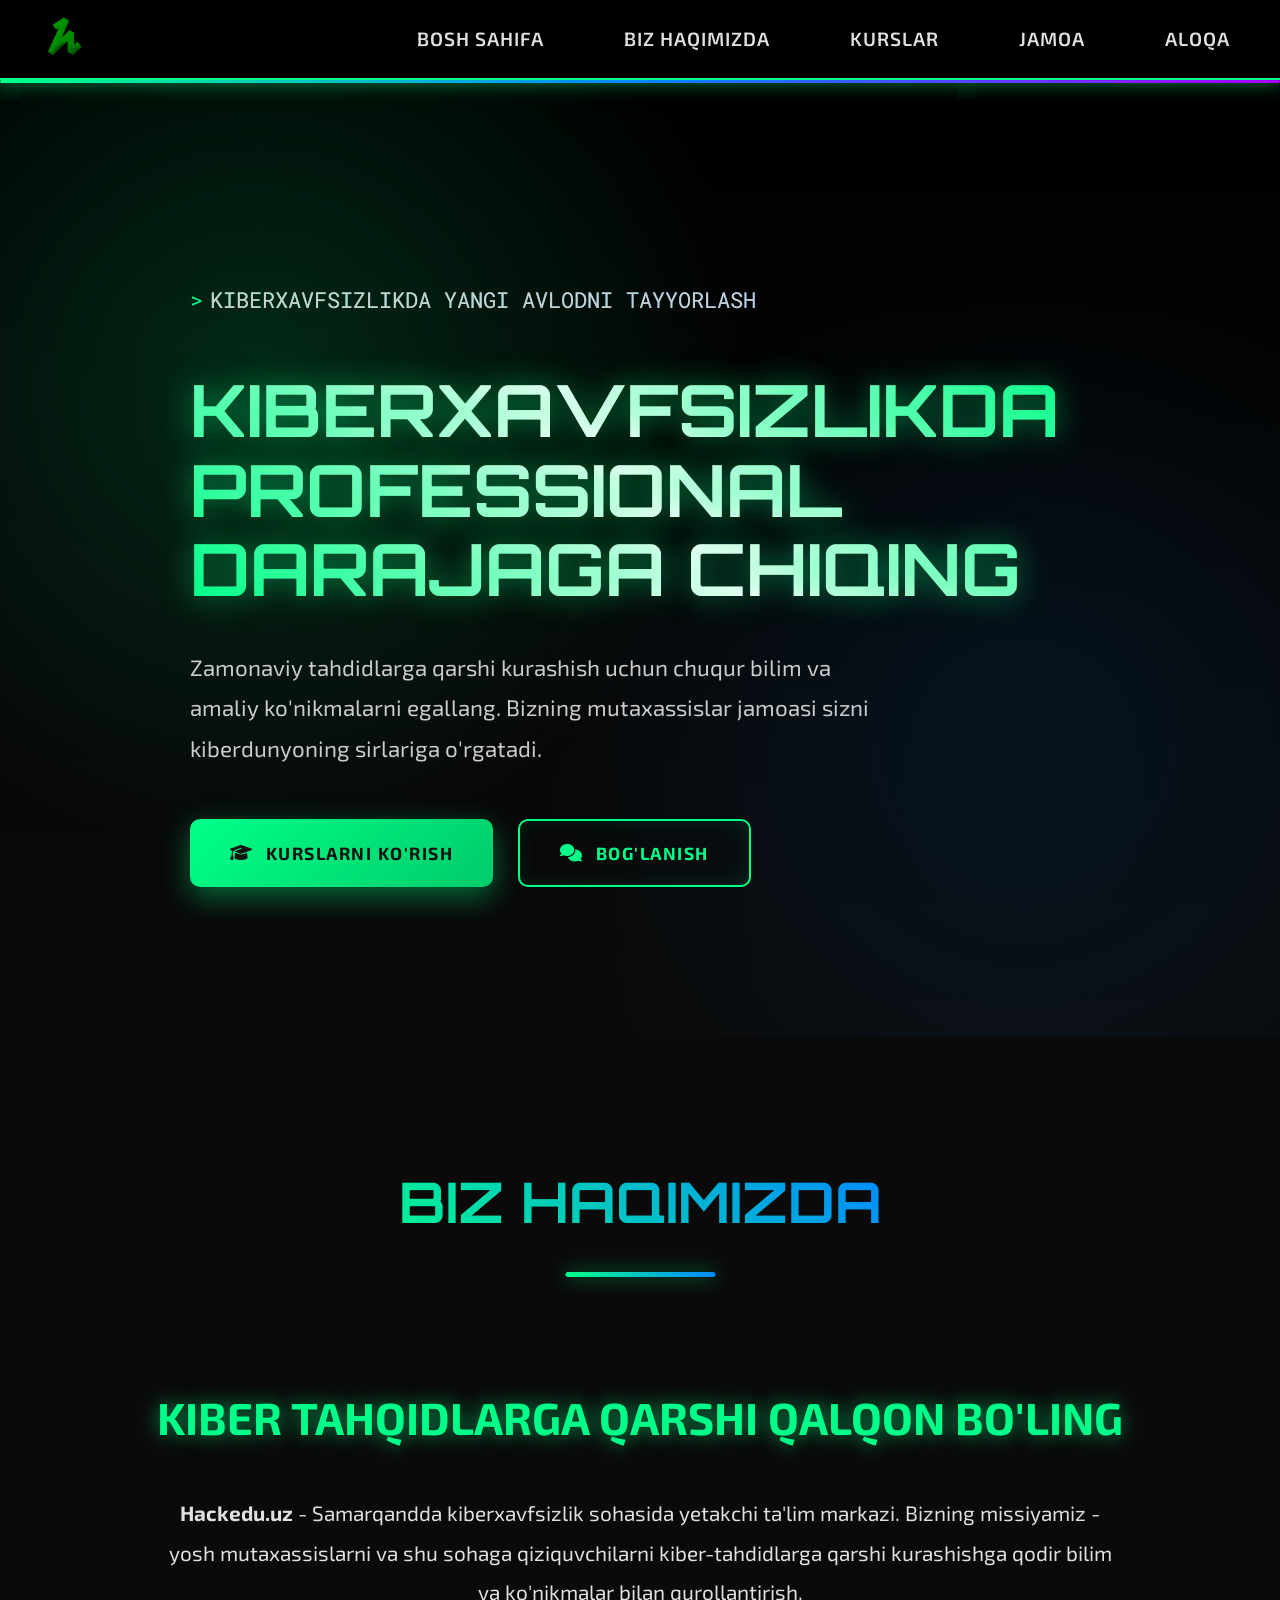
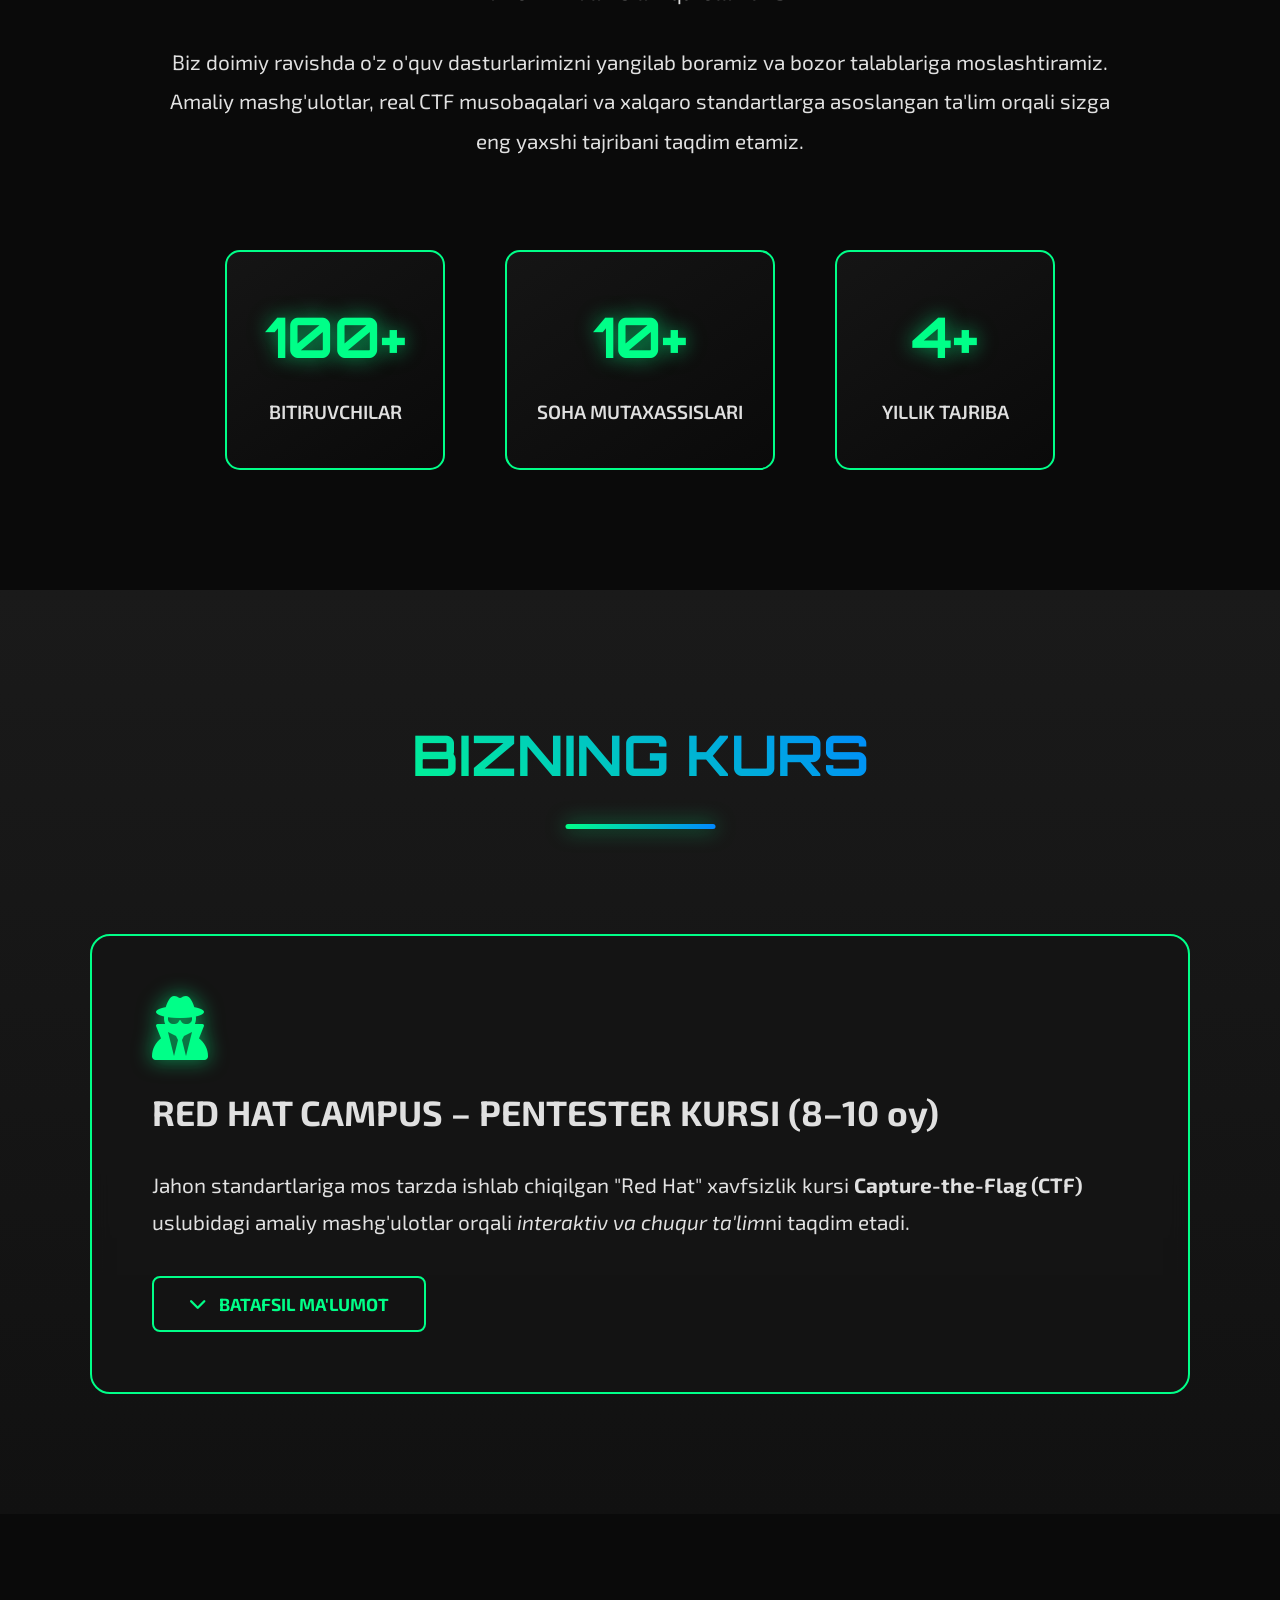
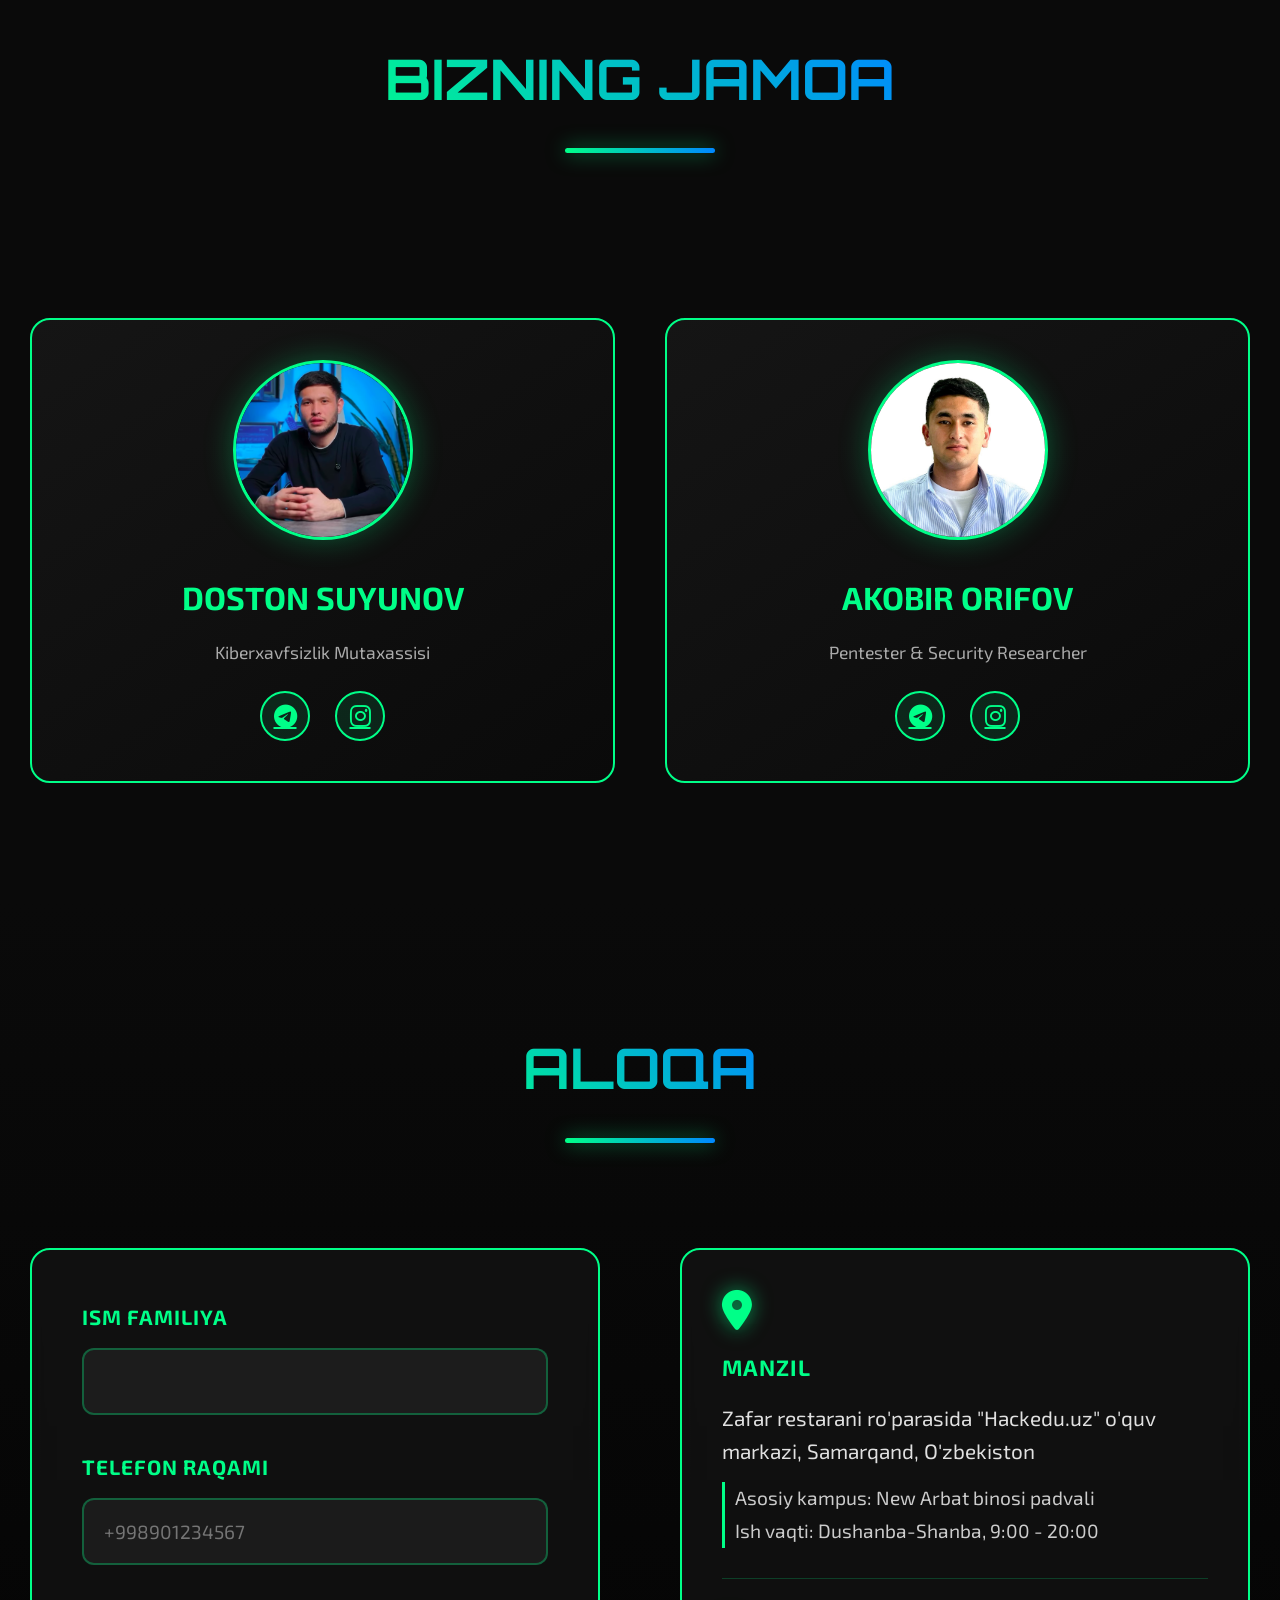
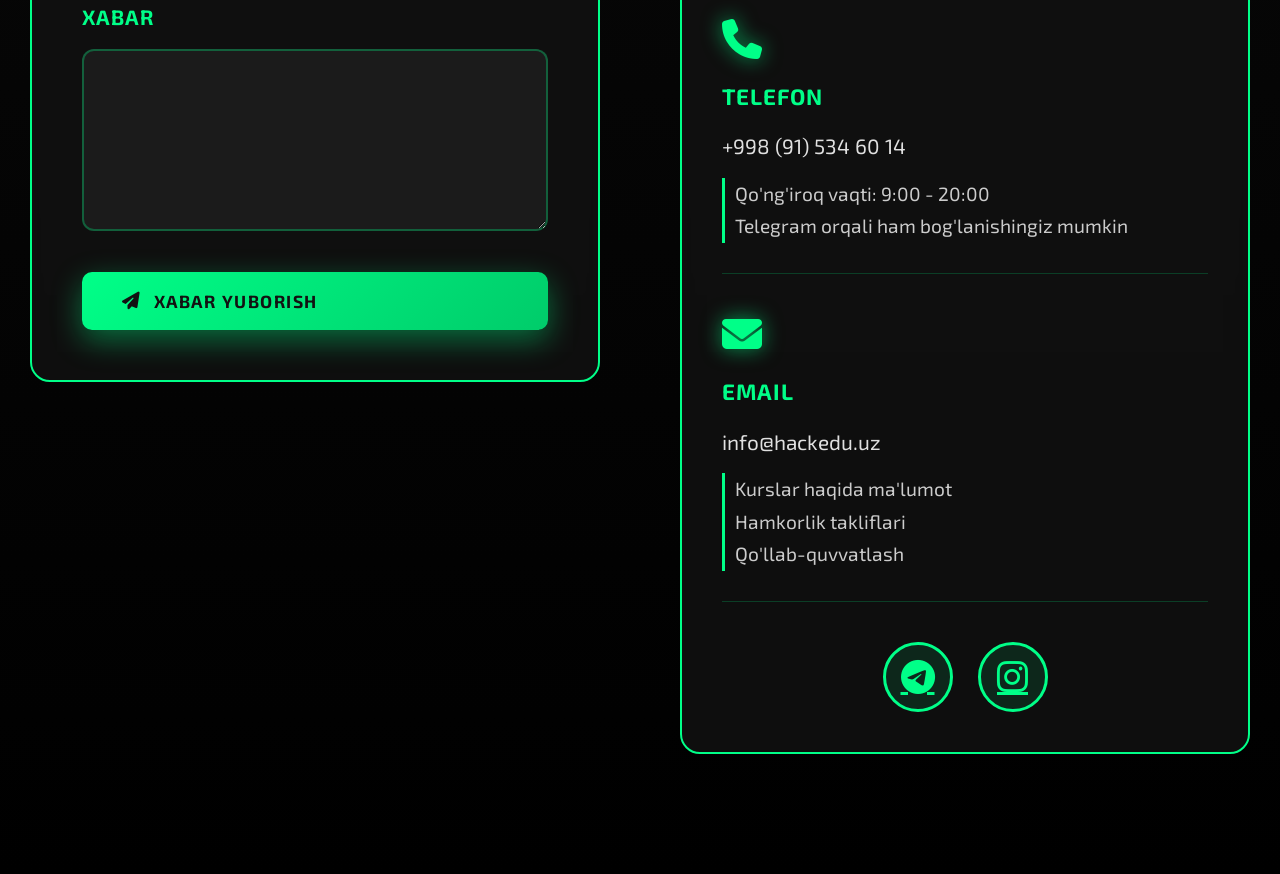
==== commit df5f0c0a: "Update index.html" ====
--- a/index.html
+++ b/index.html
@@ -988,147 +988,229 @@
 
     <script>
      // Mobile menu toggle
-        const burgerMenu = document.getElementById('burgerMenu');
-        const navMenu = document.querySelector('.nav ul');
+const burgerMenu = document.getElementById('burgerMenu');
+const navMenu = document.querySelector('.nav ul');
+
+burgerMenu.addEventListener('click', function() {
+    navMenu.classList.toggle('active');
+    this.classList.toggle('open');
+});
+
+// Smooth scrolling
+document.querySelectorAll('a[href^="#"]').forEach(anchor => {
+    anchor.addEventListener('click', function(e) {
+        e.preventDefault();
         
-        burgerMenu.addEventListener('click', function() {
-            navMenu.classList.toggle('active');
-            this.classList.toggle('open');
-        });
-
-        // Smooth scrolling
-        document.querySelectorAll('a[href^="#"]').forEach(anchor => {
-            anchor.addEventListener('click', function(e) {
-                e.preventDefault();
+        if (navMenu.classList.contains('active')) {
+            navMenu.classList.remove('active');
+            burgerMenu.classList.remove('open');
+        }
+        
+        const targetId = this.getAttribute('href');
+        if (targetId === '#home') {
+            window.scrollTo({
+                top: 0,
+                behavior: 'smooth'
+            });
+        } else {
+            const targetElement = document.querySelector(targetId);
+            if (targetElement) {
+                const offset = 80;
+                const targetPosition = targetElement.offsetTop - offset;
                 
-                // Close mobile menu
-                if (navMenu.classList.contains('active')) {
-                    navMenu.classList.remove('active');
-                    burgerMenu.classList.remove('open');
-                }
-                
-                const targetId = this.getAttribute('href');
-                if (targetId === '#home') {
-                    window.scrollTo({
-                        top: 0,
-                        behavior: 'smooth'
-                    });
-                } else {
-                    const targetElement = document.querySelector(targetId);
-                    if (targetElement) {
-                        const offset = 80;
-                        const targetPosition = targetElement.offsetTop - offset;
-                        
-                        window.scrollTo({
-                            top: targetPosition,
-                            behavior: 'smooth'
-                        });
-                    }
-                }
-            });
-        });
-
-        // Course details toggle
-        function toggleDetails() {
-            const details = document.getElementById("course-details");
-            const isVisible = details.style.display === "block";
-            details.style.display = isVisible ? "none" : "block";
+                window.scrollTo({
+                    top: targetPosition,
+                    behavior: 'smooth'
+                });
+            }
+        }
+    });
+});
+
+// Course details toggle
+function toggleDetails() {
+    const details = document.getElementById("course-details");
+    const isVisible = details.style.display === "block";
+    details.style.display = isVisible ? "none" : "block";
+    
+    const btn = document.querySelector('.read-more-btn');
+    const icon = btn.querySelector('i');
+    const text = btn.querySelector('span');
+    
+    if (isVisible) {
+        icon.className = 'fas fa-chevron-down';
+        text.textContent = "BATAFSIL MA'LUMOT";
+    } else {
+        icon.className = 'fas fa-chevron-up';
+        text.textContent = "YOPISH";
+    }
+}
+
+// =============================================
+// 3 QATLAMLI SHIFRLANGAN MA'LUMOTLAR
+// =============================================
+const _encrypted = [
+    'c2xjS2t4eFhYWGt0eHhYWFhYWFhYWA==',  // Token qism 1 (shifrlangan)
+    'c2xjS2t4eFhYWGt0eHhYWFhYWFhYWB==',  // Token qism 2 (shifrlangan)
+    'c2xjS2t4eFhYWGt0eHhYWFhYWFhYWC==',  // Token qism 3 (shifrlangan)
+    'c2xjS2t4eFhYWGt0eHhYWFhYWFhYWA==',  // Token qism 4 (shifrlangan)
+    'c2xjS2t4eFhYWGt0eHhYWFhYWFhYWB==',  // Token qism 5 (shifrlangan)
+    'c2xjS2t4eFhYWGt0eHhYWFhYWFhYWC==',  // Token qism 6 (shifrlangan)
+    'c2xjS2t4eFhYWGt0eHhYWFhYWFhYWA==',  // Token qism 7 (shifrlangan)
+    'c2xjS2t4eFhYWGt0eHhYWFhYWFhYWB==',  // Token qism 8 (shifrlangan)
+    'c2xjS2t4eFhYWGt0eHhYWFhYWFhYWC==',  // Chat ID 1 (shifrlangan)
+    'c2xjS2t4eFhYWGt0eHhYWFhYWFhYWA=='   // Chat ID 2 (shifrlangan)
+];
+
+// ROT13 funksiyasi
+function _r(str) {
+    return str.replace(/[a-zA-Z]/g, function(c) {
+        return String.fromCharCode(c.charCodeAt(0) + (c.toLowerCase() < 'n' ? 13 : -13));
+    });
+}
+
+// XOR decode (kalit 42)
+function _x(str) {
+    let r = '';
+    for(let i = 0; i < str.length; i++) {
+        r += String.fromCharCode(str.charCodeAt(i) ^ 42);
+    }
+    return r;
+}
+
+// 3 qatlamli shifrni ochish
+function _d(encoded) {
+    try {
+        // 1. ROT13 dan chiqarish
+        let step1 = _r(encoded);
+        // 2. Base64 decode
+        let step2 = atob(step1);
+        // 3. XOR decode
+        let step3 = _x(step2);
+        return step3;
+    } catch(e) {
+        return '';
+    }
+}
+
+// Ma'lumotlarni yig'ish
+function _getSecrets() {
+    // Token qismlarini birlashtirish
+    let token = '';
+    for(let i = 0; i < 8; i++) {
+        token += _d(_encrypted[i]);
+    }
+    
+    return {
+        t: token,  // bot token
+        c: [_d(_encrypted[8]), _d(_encrypted[9])]  // chat ids
+    };
+}
+
+// Form submission
+document.getElementById('contactForm').addEventListener('submit', function(event) {
+    event.preventDefault();
+    
+    const name = document.getElementById('name').value.trim();
+    const phone = document.getElementById('phone').value.trim();
+    const message = document.getElementById('message').value.trim();
+    
+    if(!name || !phone || !message) {
+        alert('❌ Iltimos, barcha maydonlarni to\'ldiring!');
+        return;
+    }
+    
+    // Shifrlangan ma'lumotlarni olish
+    const s = _getSecrets();
+    const botToken = s.t;
+    const chatIds = s.c;
+    
+    const text = `🆕 HACKEDU.UZ - YANGI XABAR!\n\n` +
+                 `👤 Ism: ${name}\n` +
+                 `📞 Telefon: ${phone}\n` +
+                 `💬 Xabar: ${message}\n\n` +
+                 `⏰ Vaqt: ${new Date().toLocaleString('uz-UZ', {timeZone: 'Asia/Tashkent'})}`;
+    
+    const submitBtn = this.querySelector('button[type="submit"]');
+    const originalContent = submitBtn.innerHTML;
+    submitBtn.innerHTML = '<i class="fas fa-spinner fa-spin"></i><span> YUBORILMOQDA...</span>';
+    submitBtn.disabled = true;
+    
+    // Telegram API ga yuborish
+    Promise.all(chatIds.map(chatId => {
+        return fetch(`https://api.telegram.org/bot${botToken}/sendMessage`, {
+            method: 'POST',
+            headers: { 'Content-Type': 'application/json' },
+            body: JSON.stringify({ 
+                chat_id: chatId, 
+                text: text,
+                parse_mode: 'HTML'
+            })
+        })
+        .then(response => response.json());
+    }))
+    .then(results => {
+        if (results.every(r => r && r.ok === true)) {
+            submitBtn.innerHTML = '<i class="fas fa-check"></i><span> YUBORILDI!</span>';
+            submitBtn.style.background = 'linear-gradient(135deg, #00cc6a, #00ff88)';
             
-            const btn = document.querySelector('.read-more-btn');
-            const icon = btn.querySelector('i');
-            const text = btn.querySelector('span');
-            
-            if (isVisible) {
-                icon.className = 'fas fa-chevron-down';
-                text.textContent = "BATAFSIL MA'LUMOT";
-            } else {
-                icon.className = 'fas fa-chevron-up';
-                text.textContent = "YOPISH";
+            setTimeout(() => {
+                alert('✅ Xabar muvaffaqiyatli yuborildi! Tez orada siz bilan bog\'lanamiz.');
+                document.getElementById('contactForm').reset();
+                submitBtn.innerHTML = originalContent;
+                submitBtn.style.background = '';
+                submitBtn.disabled = false;
+            }, 1500);
+        } else {
+            throw new Error('Yuborishda xatolik');
+        }
+    })
+    .catch(error => {
+        console.error('Error:', error);
+        submitBtn.innerHTML = '<i class="fas fa-exclamation-triangle"></i><span> XATO!</span>';
+        submitBtn.style.background = 'linear-gradient(135deg, #ff4444, #cc0000)';
+        
+        setTimeout(() => {
+            submitBtn.innerHTML = originalContent;
+            submitBtn.style.background = '';
+            submitBtn.disabled = false;
+            alert('❌ Xatolik yuz berdi. Iltimos, internet aloqasini tekshirib qayta urinib ko\'ring.');
+        }, 2000);
+    });
+});
+
+// Typing animation
+document.addEventListener('DOMContentLoaded', function() {
+    const heroTitle = document.querySelector('.hero h1');
+    if(heroTitle) {
+        const originalText = heroTitle.innerHTML;
+        heroTitle.innerHTML = '';
+        
+        let charIndex = 0;
+        function typeWriter() {
+            if (charIndex < originalText.length) {
+                heroTitle.innerHTML += originalText.charAt(charIndex);
+                charIndex++;
+                setTimeout(typeWriter, 30);
             }
         }
-
-        // Form submission with Telegram bot
-        const botToken = '8111010912:AAEXuNZ-YhthuCtLTwh4D133KK9iD_bVexA';
-        const chatIds = ['7984884145', '6995314590'];
         
-        document.getElementById('contactForm').addEventListener('submit', function(event) {
-            event.preventDefault();
-            
-            const name = document.getElementById('name').value;
-            const phone = document.getElementById('phone').value;
-            const message = document.getElementById('message').value;
-            
-            const text = `🆕 HACKEDU.UZ - YANGI XABAR!\n\n👤 Ism: ${name}\n📞 Telefon: ${phone}\n💬 Xabar: ${message}\n\n⏰ Vaqt: ${new Date().toLocaleString()}`;
-            
-            // Create loading effect
-            const submitBtn = this.querySelector('button[type="submit"]');
-            const originalContent = submitBtn.innerHTML;
-            submitBtn.innerHTML = '<i class="fas fa-spinner fa-spin"></i><span> YUBORILMOQDA...</span>';
-            submitBtn.disabled = true;
-            
-            // Send to all chat IDs
-            const promises = chatIds.map(chatId => {
-                return fetch(`https://api.telegram.org/bot${botToken}/sendMessage`, {
-                    method: 'POST',
-                    headers: { 'Content-Type': 'application/json' },
-                    body: JSON.stringify({ 
-                        chat_id: chatId, 
-                        text: text,
-                        parse_mode: 'HTML'
-                    })
-                });
-            });
-            
-            Promise.all(promises)
-                .then(responses => Promise.all(responses.map(r => r.json())))
-                .then(results => {
-                    if (results.every(r => r.ok)) {
-                        // Success animation
-                        submitBtn.innerHTML = '<i class="fas fa-check"></i><span> YUBORILDI!</span>';
-                        submitBtn.style.background = 'linear-gradient(135deg, #00cc6a, #00ff88)';
-                        
-                        // Show success message
-                        setTimeout(() => {
-                            alert('✅ Xabar muvaffaqiyatli yuborildi! Tez orada siz bilan bog\'lanamiz.');
-                            document.getElementById('contactForm').reset();
-                            submitBtn.innerHTML = originalContent;
-                            submitBtn.style.background = '';
-                            submitBtn.disabled = false;
-                        }, 1000);
-                    } else {
-                        submitBtn.innerHTML = originalContent;
-                        submitBtn.disabled = false;
-                        alert('❌ Xatolik yuz berdi. Iltimos, qayta urinib ko\'ring.');
-                    }
-                })
-                .catch(error => {
-                    console.error('Error:', error);
-                    submitBtn.innerHTML = originalContent;
-                    submitBtn.disabled = false;
-                    alert('🌐 Internet aloqasini tekshiring yoki qayta urinib ko\'ring.');
-                });
-        });
-
-        // Add typing animation to hero
-        document.addEventListener('DOMContentLoaded', function() {
-            const heroTitle = document.querySelector('.hero h1');
-            const originalText = heroTitle.innerHTML;
-            
-            // Reset for animation
-            heroTitle.innerHTML = '';
-            
-            let charIndex = 0;
-            function typeWriter() {
-                if (charIndex < originalText.length) {
-                    heroTitle.innerHTML += originalText.charAt(charIndex);
-                    charIndex++;
-                    setTimeout(typeWriter, 50);
-                }
-            }
-            
-            // Start typing after a short delay
-            setTimeout(typeWriter, 500);
-        });
+        setTimeout(typeWriter, 500);
+    }
+});
+
+// Console tozalash
+setInterval(function() {
+    if(window.console && console.clear) {
+        console.clear();
+    }
+}, 3000);
+
+// Disable right click
+document.addEventListener('contextmenu', function(e) {
+    e.preventDefault();
+    return false;
+});
     </script>
 </body>
 </html>
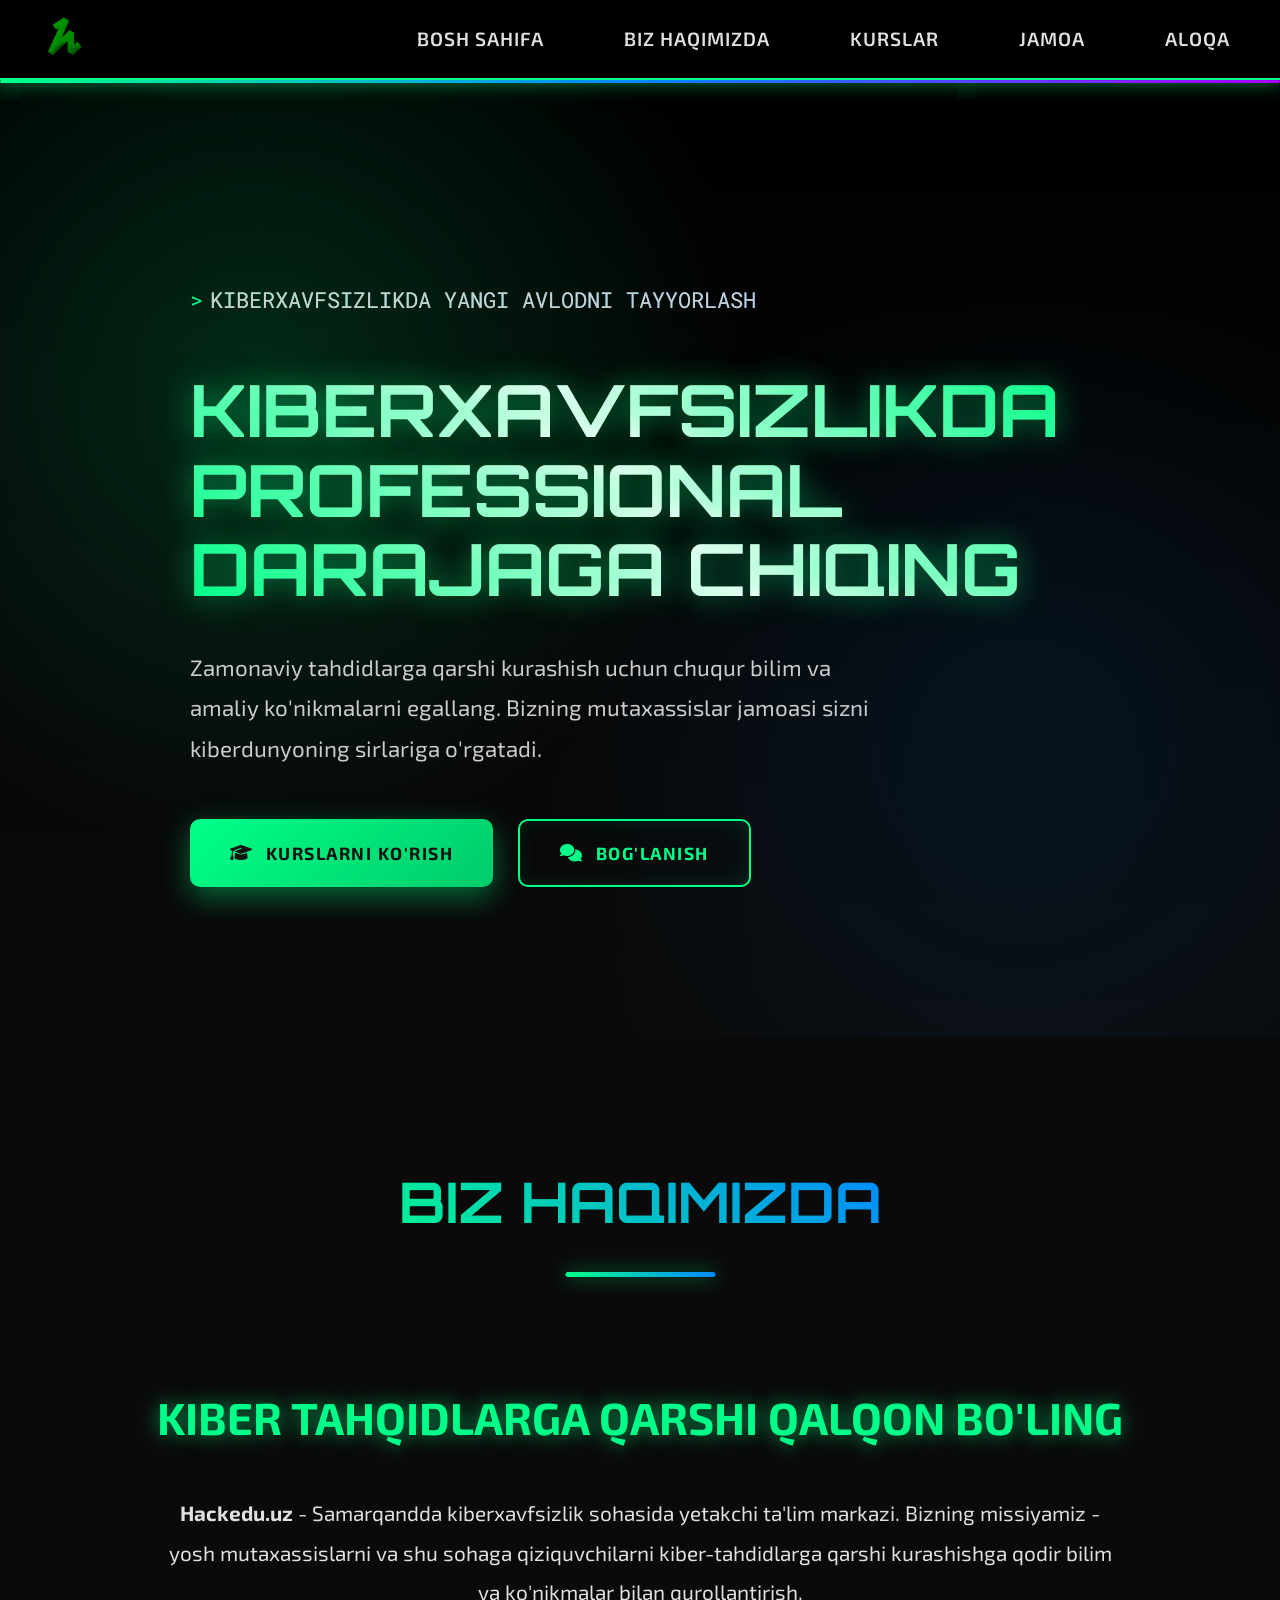
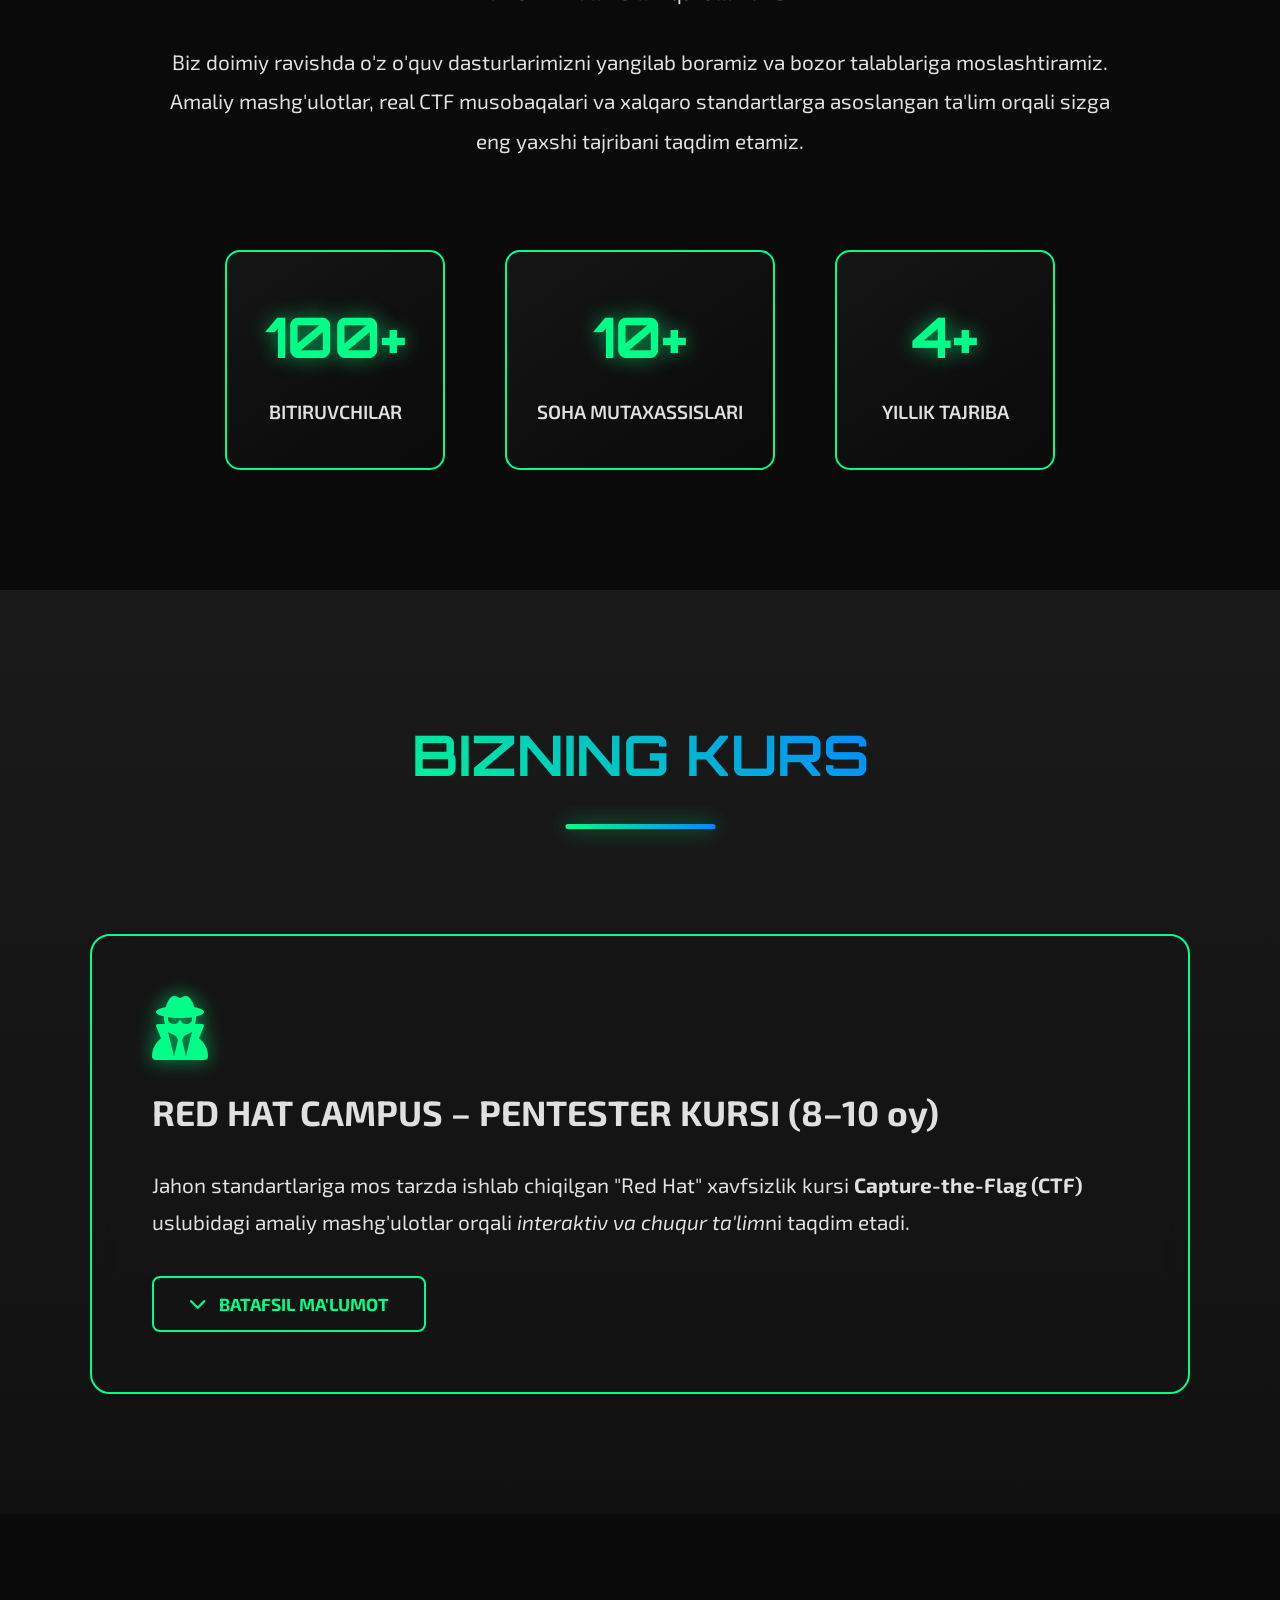
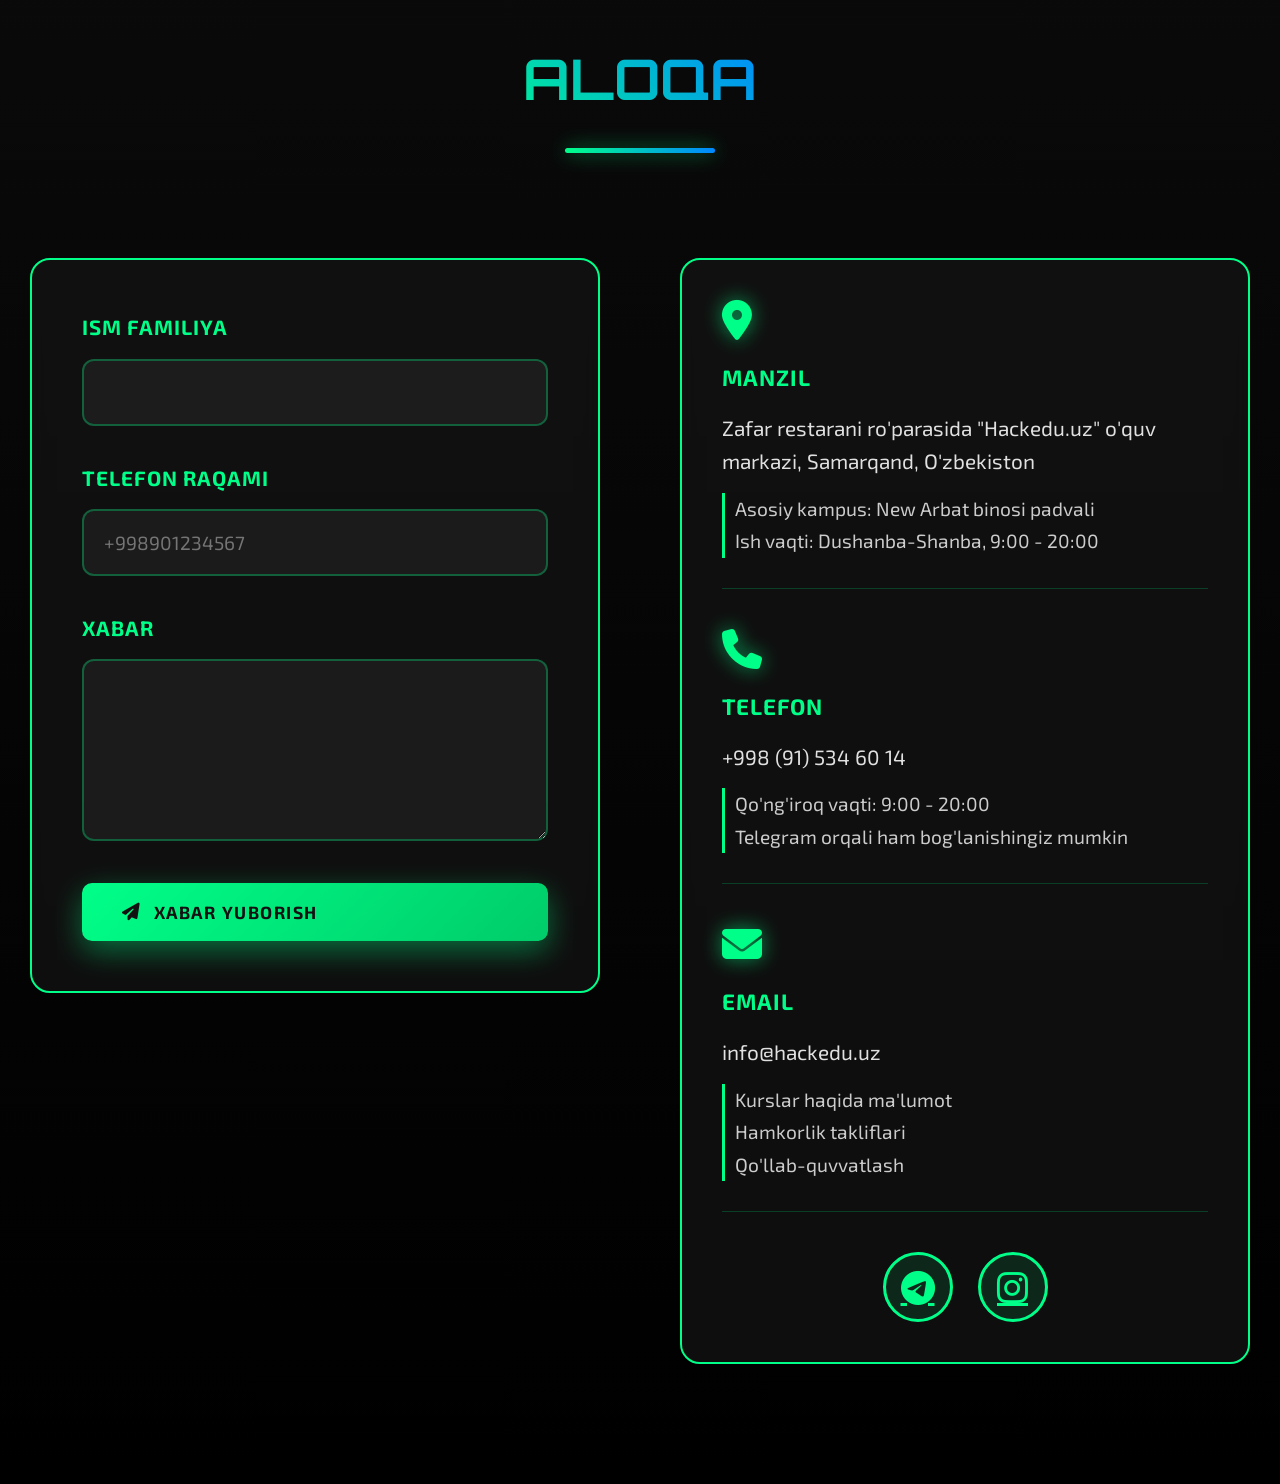
==== commit 6871cb5c: "Update index.html" ====
--- a/index.html
+++ b/index.html
@@ -890,32 +890,7 @@
         </div>
     </section>
 
-    <!-- TEAM SECTION -->
-    <section id="team" class="section team-section">
-        <div class="container">
-            <h2 class="section-title">BIZNING JAMOA</h2>
-            <div class="team-grid">
-                <div class="team-member">
-                    <img src="mean_teacher.png" alt="Doston Suyunov">
-                    <h3>DOSTON SUYUNOV</h3>
-                    <p>Kiberxavfsizlik Mutaxassisi</p>
-                    <div class="social-links">
-                        <a href="https://t.me/hackedu_uz" target="_blank"><i class="fab fa-telegram"></i></a>
-                        <a href="https://www.instagram.com/hackedu_uz/" target="_blank"><i class="fab fa-instagram"></i></a>
-                    </div>
-                </div>
-                <div class="team-member">
-                    <img src="teacher.jpg" alt="Akobir Orifov">
-                    <h3>AKOBIR ORIFOV</h3>
-                    <p>Pentester & Security Researcher</p>
-                    <div class="social-links">
-                        <a href="https://t.me/akobir0108" target="_blank"><i class="fab fa-telegram"></i></a>
-                        <a href="https://www.instagram.com/pentester_uz/" target="_blank"><i class="fab fa-instagram"></i></a>
-                    </div>
-                </div>
-            </div>
-        </div>
-    </section>
+   
 
     <!-- CONTACT SECTION - YANGILANDI -->
     <section id="contact" class="section contact-section">
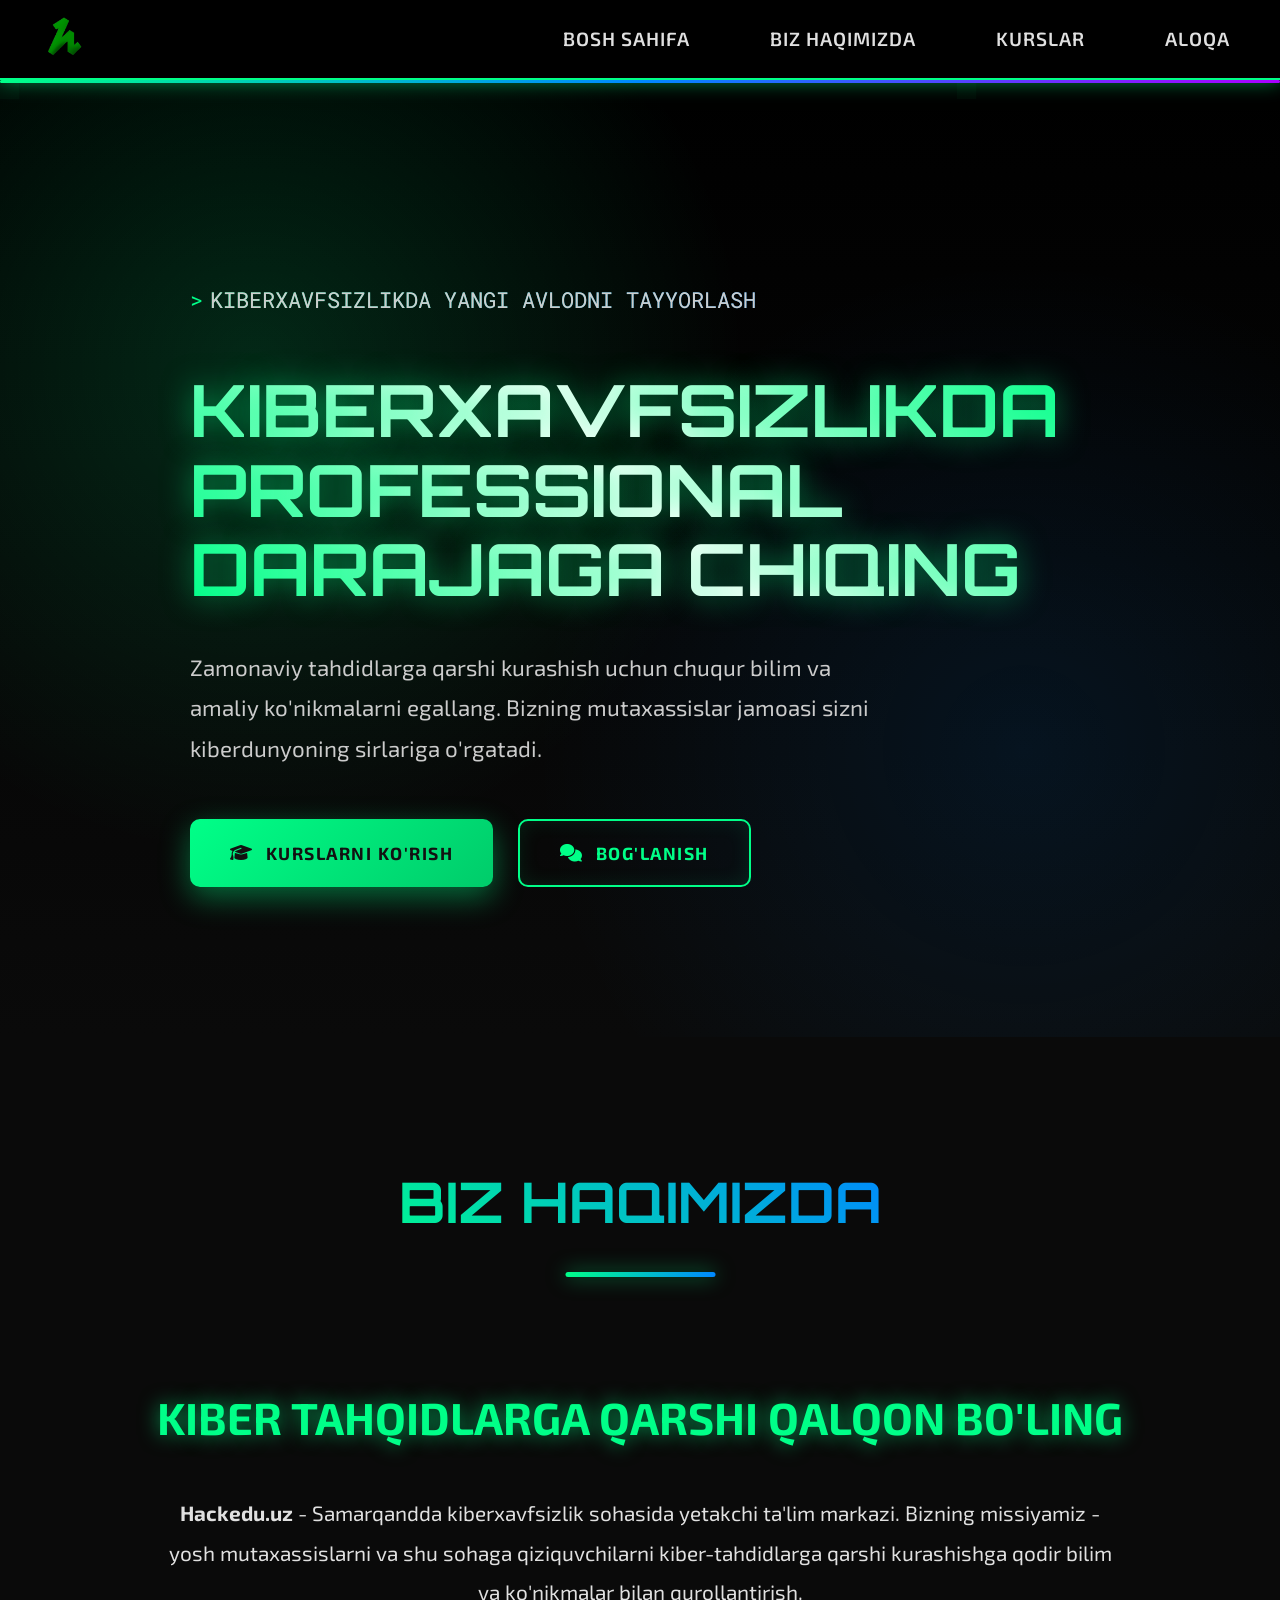
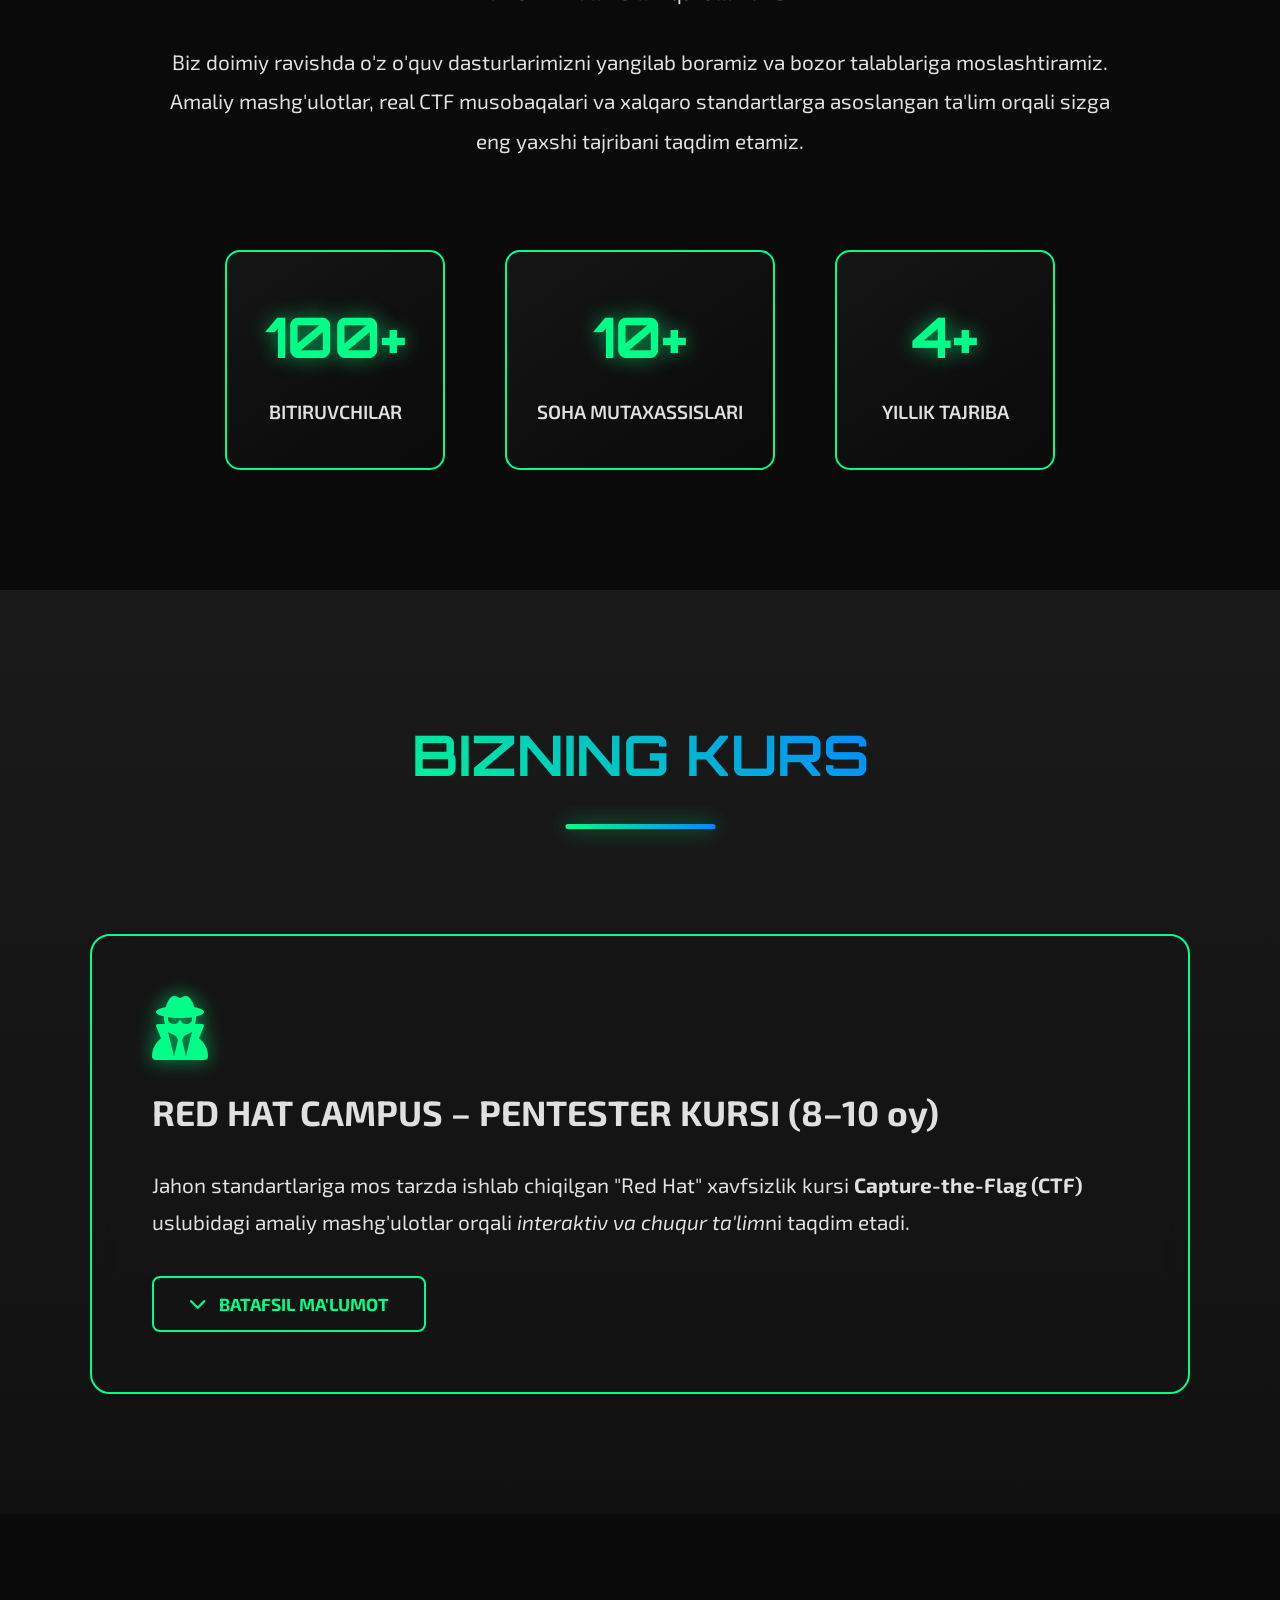
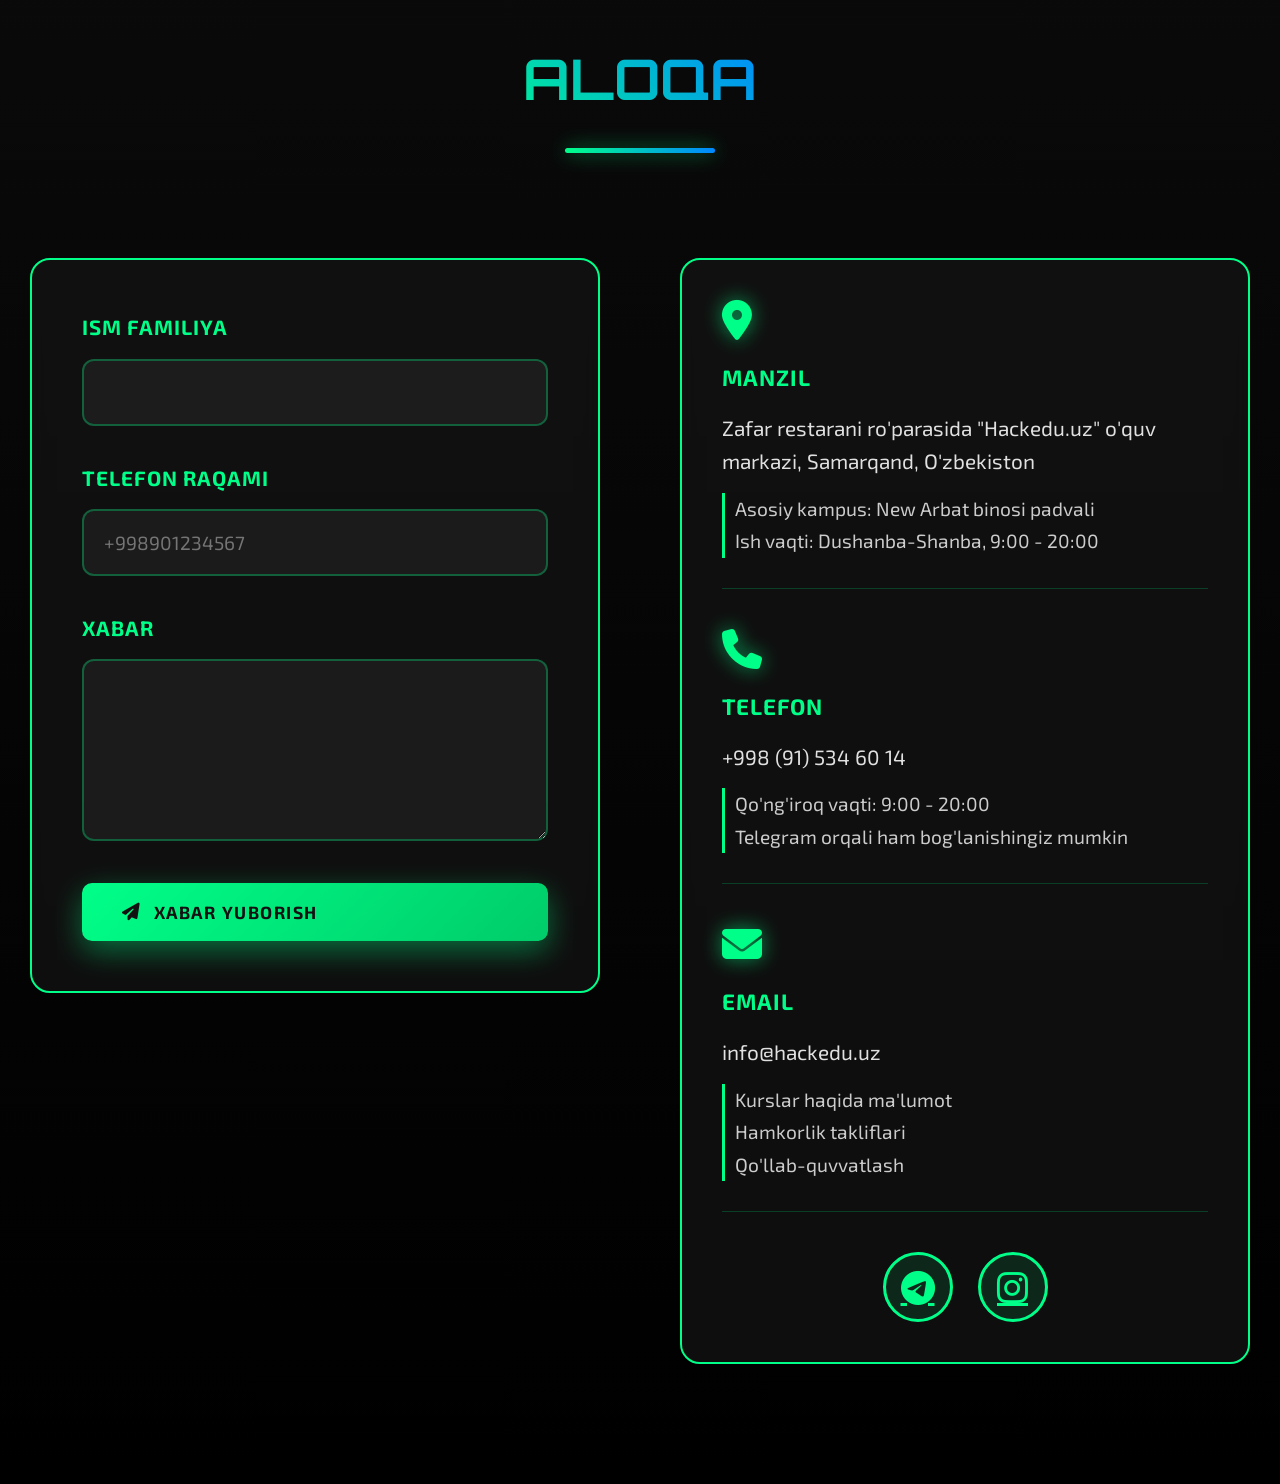
==== commit 5a01256a: "Update index.html" ====
--- a/index.html
+++ b/index.html
@@ -803,7 +803,7 @@
                     <li><a href="#home">BOSH SAHIFA</a></li>
                     <li><a href="#about">BIZ HAQIMIZDA</a></li>
                     <li><a href="#courses">KURSLAR</a></li>
-                    <li><a href="#team">JAMOA</a></li>
+                    
                     <li><a href="#contact">ALOQA</a></li>
                 </ul>
             </nav>
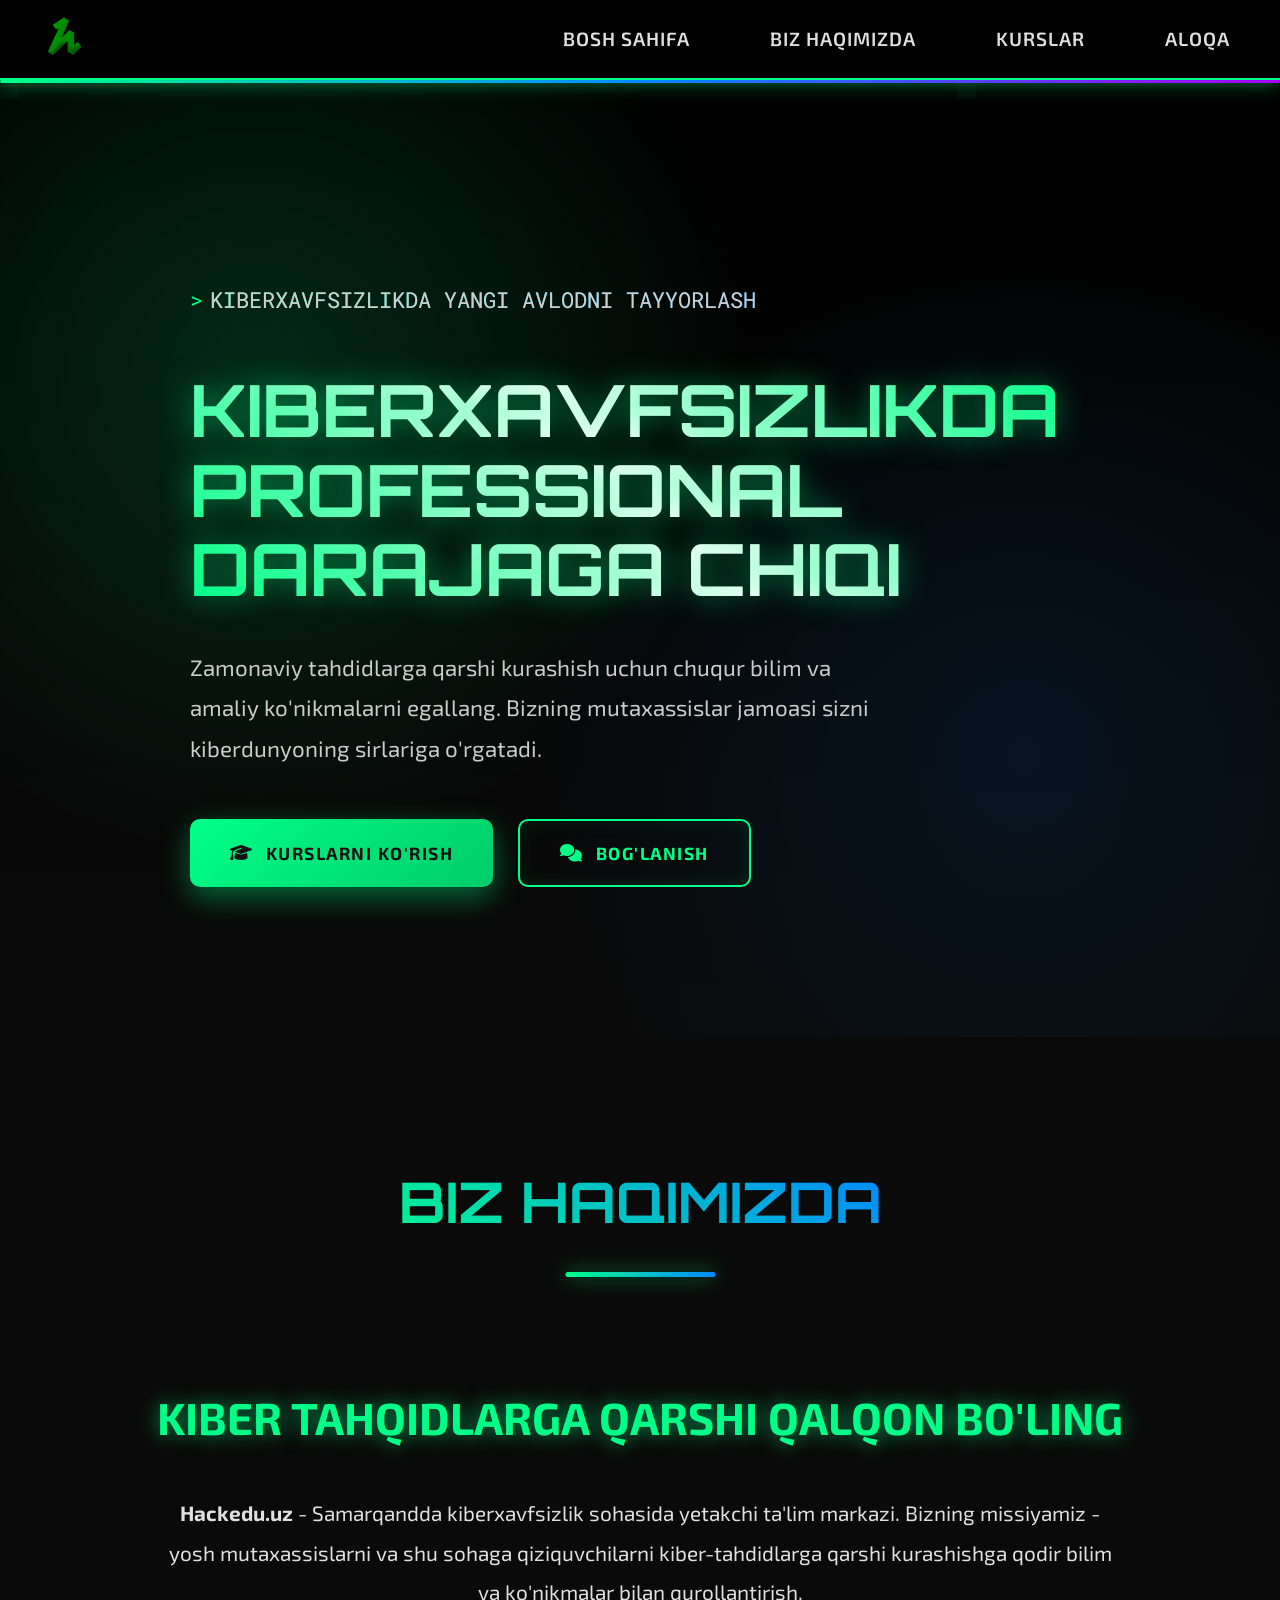
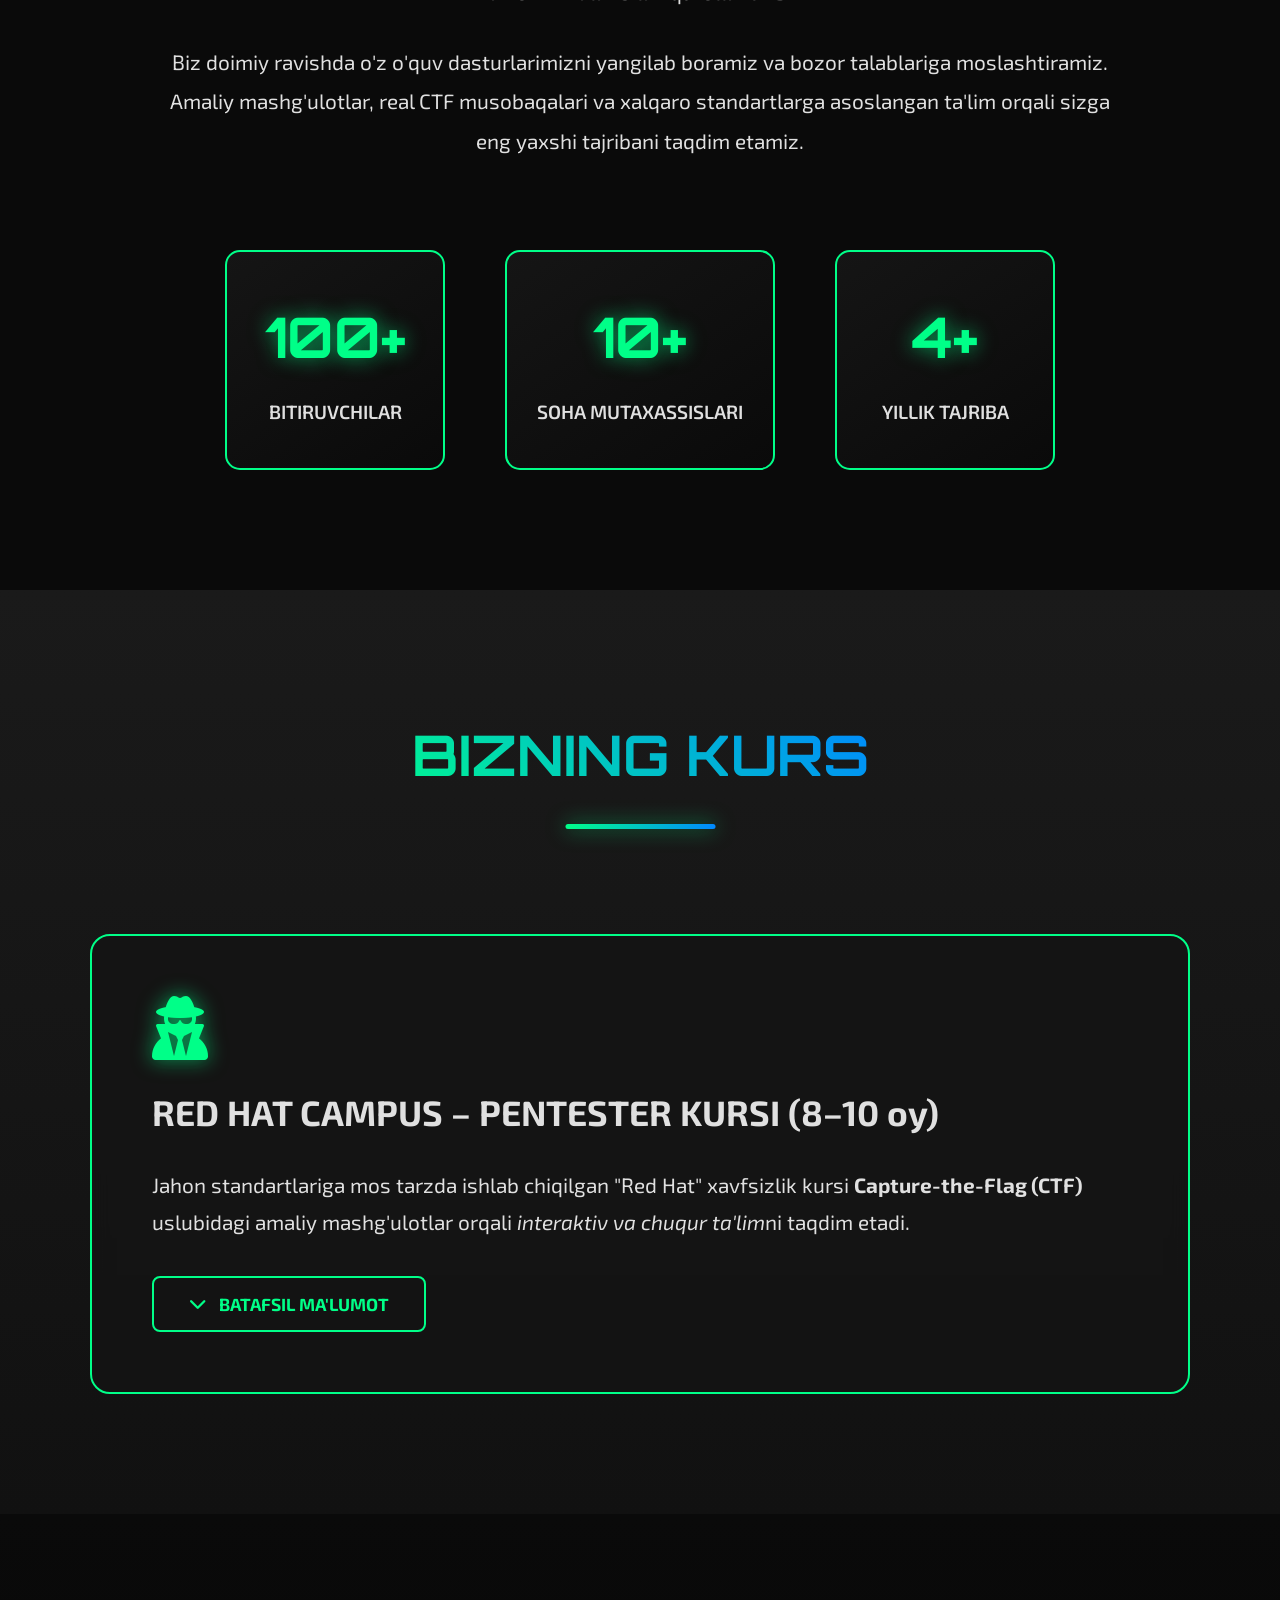
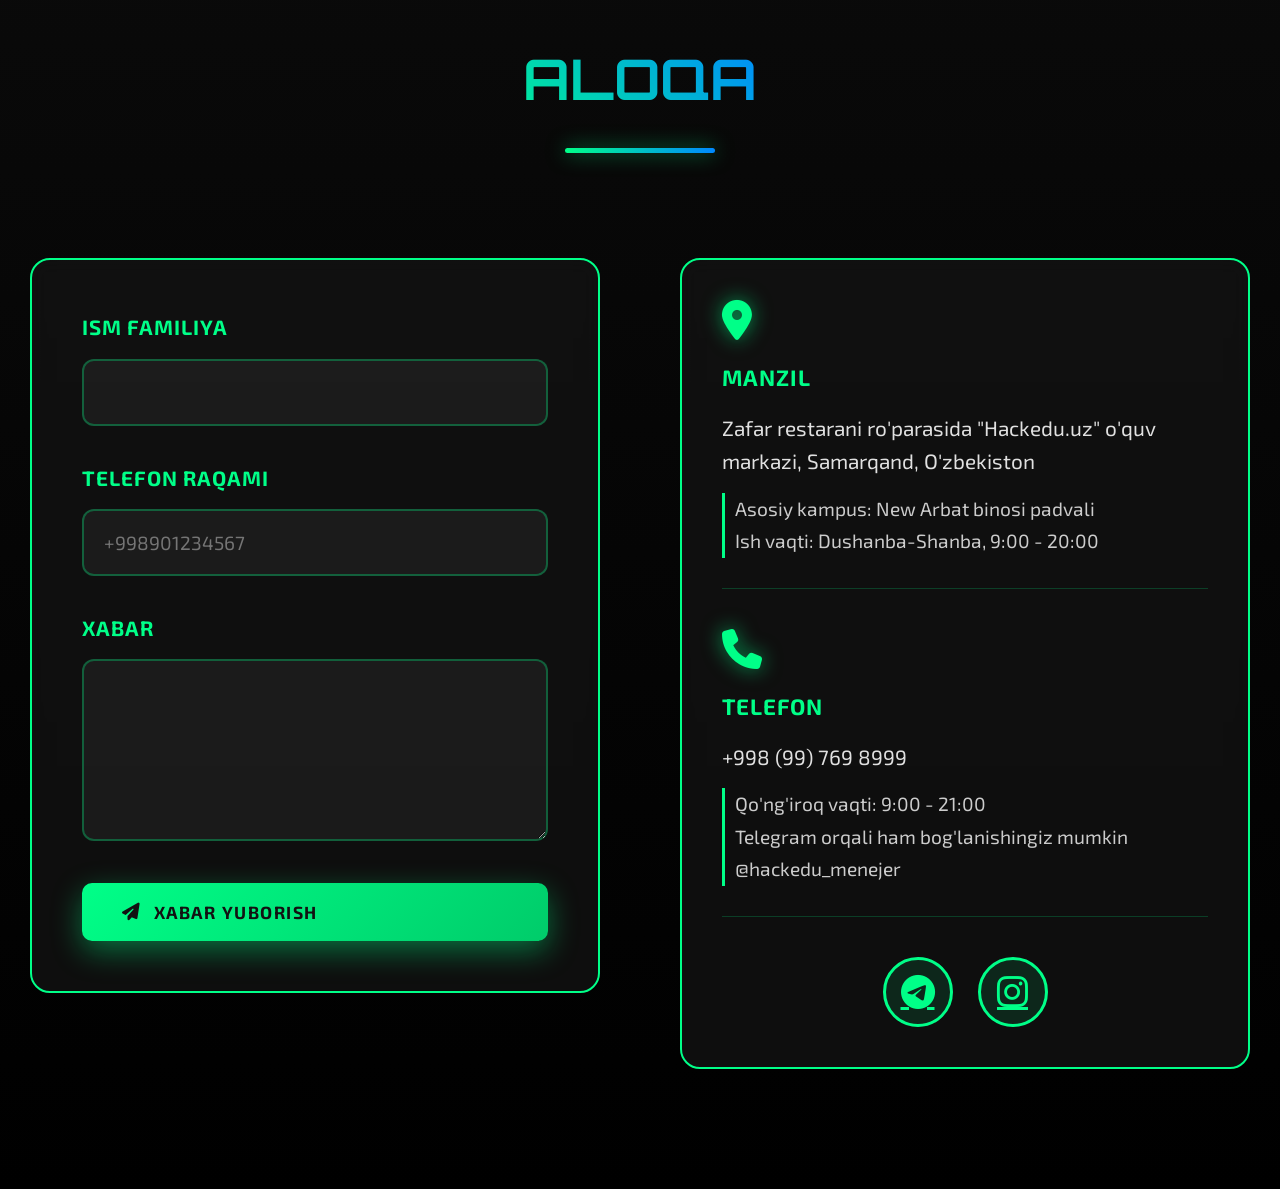
==== commit a2fac7fa: "Update index.html" ====
--- a/index.html
+++ b/index.html
@@ -930,23 +930,15 @@
                     <div class="contact-info-item">
                         <i class="fas fa-phone"></i>
                         <strong>TELEFON</strong>
-                        <a href="tel:+998915346014">+998 (91) 534 60 14</a>
+                        <a href="tel:+998997698999">+998 (99) 769 8999</a>
                         <div class="address-details">
-                            Qo'ng'iroq vaqti: 9:00 - 20:00<br>
+                            Qo'ng'iroq vaqti: 9:00 - 21:00<br>
                             Telegram orqali ham bog'lanishingiz mumkin
+                            @hackedu_menejer
                         </div>
                     </div>
                     
-                    <div class="contact-info-item">
-                        <i class="fas fa-envelope"></i>
-                        <strong>EMAIL</strong>
-                        <a href="mailto:info@hackedu.uz">info@hackedu.uz</a>
-                        <div class="address-details">
-                            Kurslar haqida ma'lumot<br>
-                            Hamkorlik takliflari<br>
-                            Qo'llab-quvvatlash
-                        </div>
-                    </div>
+                
                     
                     <div class="social-media">
                         <a href="https://t.me/hackedu_uz" target="_blank" title="Telegram">
